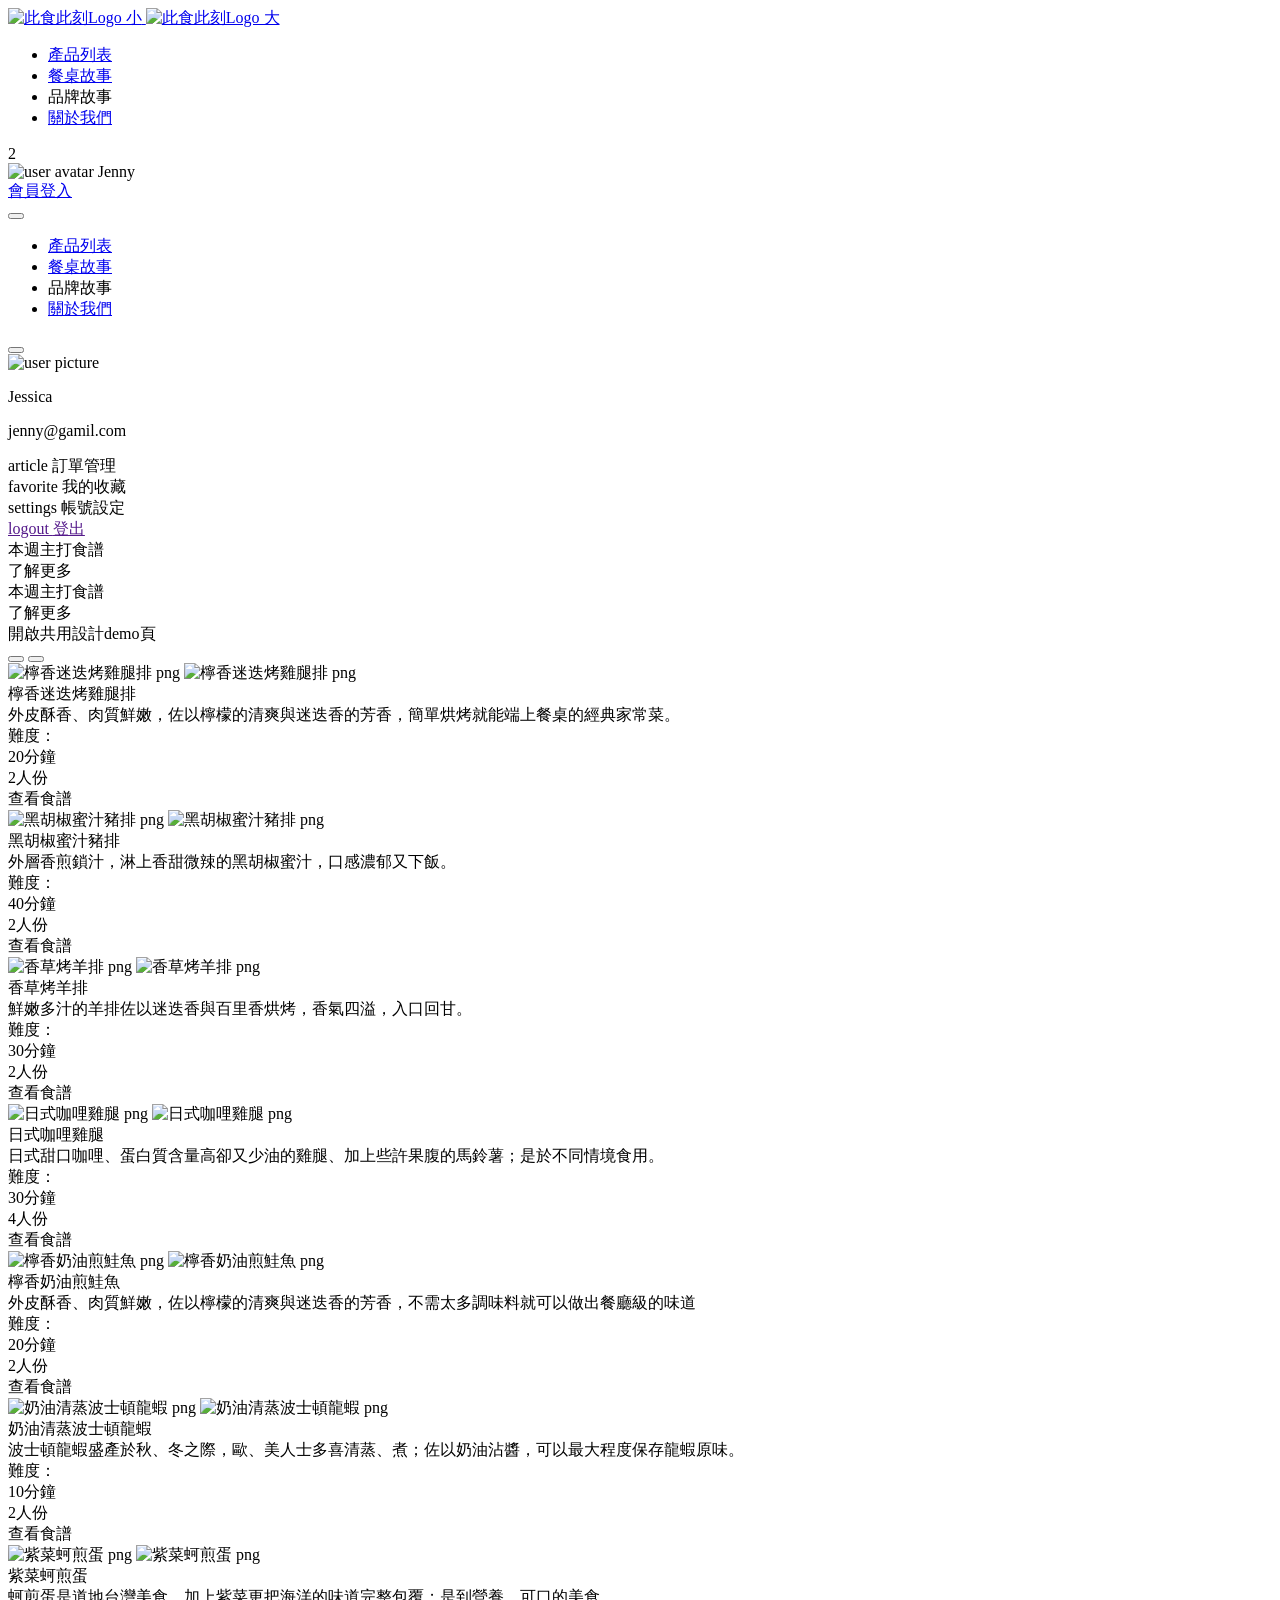
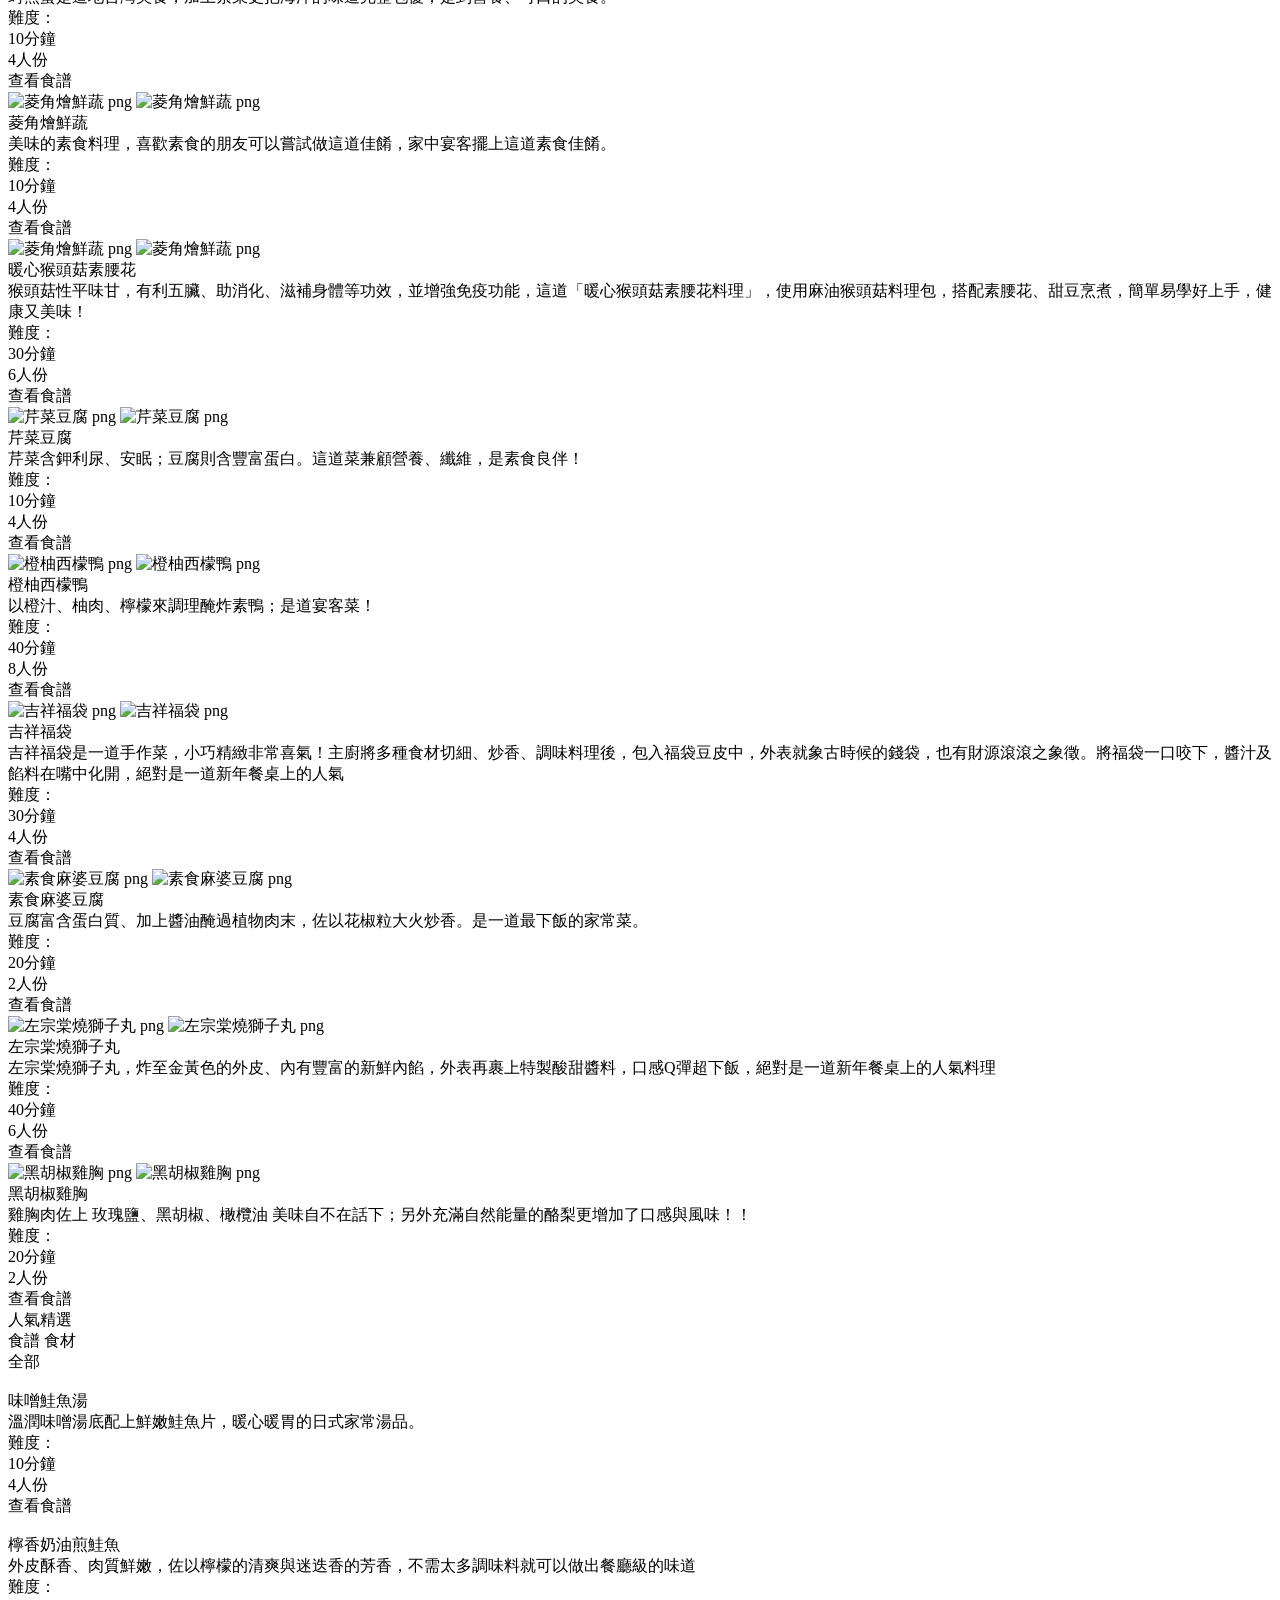
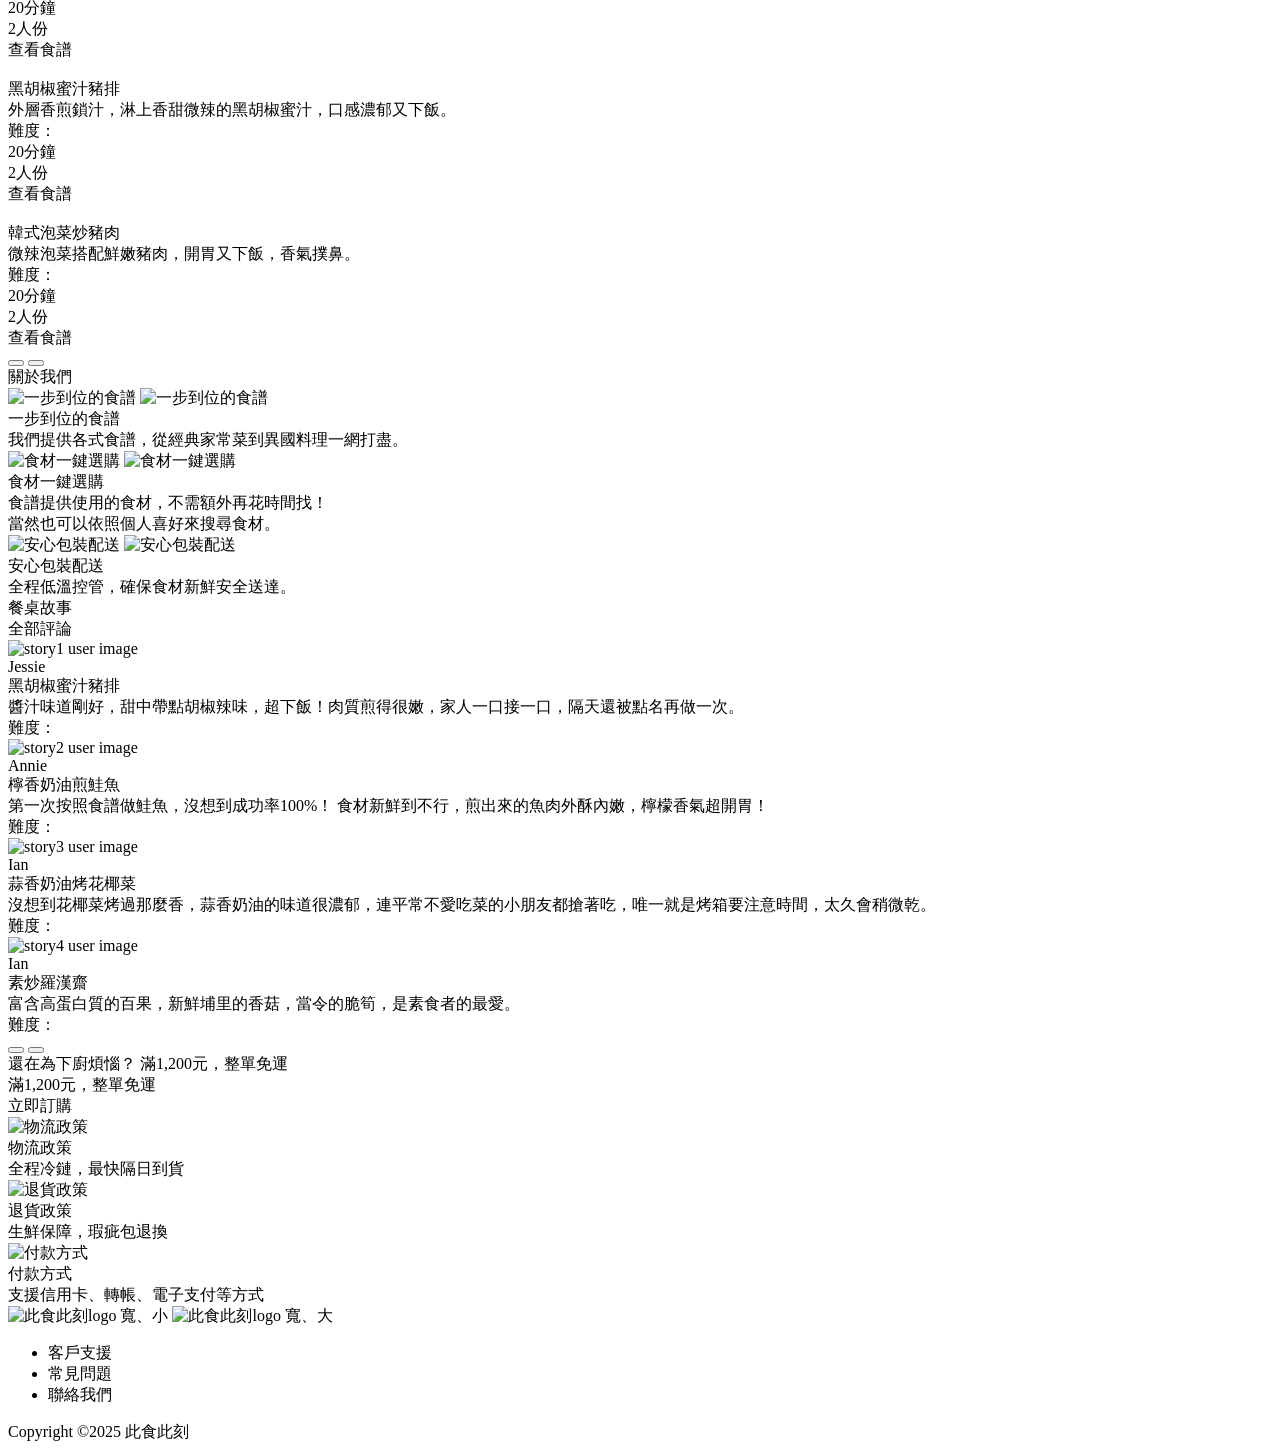
==== billing.html @ c8fb1707 "Updates" ====
<!DOCTYPE html>
<html lang="en">
  <head>
    <meta charset="UTF-8" />
    <meta name="viewport" content="width=device-width, initial-scale=1.0" />
    <link rel="icon" type="image/x-icon" href="/CookingMoment/favicon.ico" />
    <title>Document</title>
    <script type="module" crossorigin src="/CookingMoment/assets/main-Dp-TteNI.js"></script>
    <link rel="stylesheet" crossorigin href="/CookingMoment/assets/main-iNYYfaW6.css">
  </head>
  <body>
    <!-- header -->
    <div class="header fixed-top">
  <div class="container position-relative">
    <div class="d-flex w-100 align-items-center justify-content-between">
      <!-- 左方logo -->
      <div>
        <a class="py-6 d-block d-md-none" href="#">
          <img src="/CookingMoment/assets/logo_small-dqC3dKT1.png" alt="此食此刻Logo 小" />
        </a>
        <a class="navbar-brand py-md-0 d-none d-md-block" href="#">
          <img src="/CookingMoment/assets/logo_big-CjHlcHsX.png" alt="此食此刻Logo 大" />
        </a>
      </div>

      <!-- 中間自適應的div -->
      <div class="flex-grow-1 mx-2 d-none d-md-block">
        <div class="">
          <ul
            class="list-unstyled d-flex justify-content-evenly h5 text-primary"
          >
            <li>
              <a class="text-decoration-none" href="#product_list">產品列表</a>
            </li>
            <li>
              <a class="text-decoration-none" href="#table_story">餐桌故事</a>
            </li>
            <li>品牌故事</li>
            <li>
              <a class="text-decoration-none" href="#about_us">關於我們</a>
            </li>
          </ul>
        </div>
      </div>

      <!-- 右側 購物車、人像、menu漢堡按鈕 -->
      <div class="d-flex align-items-center">
        <!-- 購物車 -->
        <div class="position-relative pt-3">
          <span class="icon-cart mx-7 pt-5 z-2"></span>
          <span
            class="position-absolute bg-Accent text-white cart-tag rounded-pill py-1 px-2"
            id="header-order-qty"
          >
            2
          </span>
        </div>

        <!-- 人像 & user alias-->
        <div
          class="mx-7 flex-row"
          id="header-login-status"
          data-logined="true"
          data-bs-target="#userOffCanvas"
          aria-controls="offcanvasNavbar"
          aria-label="Toggle navigation"
        >
          <div id="header-avatar" class="d-block">
            <img
              src="/CookingMoment/assets/avatar-1-cp2HwrEX.png"
              class="avatar rounded-circle"
              alt="user avatar"
            />
            <span class="fs-7 text-primary">Jenny</span>
          </div>
          <a
            href="#"
            class="Body2 text-secondary text-decoration-none d-none"
            id="header-toLogin"
            >會員登入</a
          >
        </div>

        <!-- menu 小版之下拉 功能清單 -->
        <div class="mx-7 d-block d-md-none">
          <button
            class="border-0"
            type="button"
            id="header-menu-btn"
            data-bs-toggle="dropdown"
          >
            <span class="icon-menu"></span>
          </button>
          <ul class="dropdown-menu dropdown-menu-end" id="header-menu-list">
            <li class="dropdown-item h5 text-primary" href="">
              <a class="text-decoration-none" href="#product_list">產品列表</a>
            </li>
            <li class="dropdown-item h5 text-primary" href="">
              <a class="text-decoration-none" href="#table_story">餐桌故事</a>
            </li>
            <li class="dropdown-item h5 text-primary" href="">品牌故事</li>
            <li class="dropdown-item h5 text-primary" href="">
              <a class="text-decoration-none" href="#about_us">關於我們</a>
            </li>
          </ul>
        </div>
      </div>
    </div>
  </div>
</div>

<!-- user profile  offcanvas  -->
<div
  class="offcanvas offcanvas-end"
  tabindex="-1"
  id="header-userOffCanvas"
  aria-labelledby="offcanvasNavbarLabel"
>
  <div class="p-10 d-flex justify-content-end">
    <button
      type="button"
      id="header-close-usercanvas"
      class="btn-close p-5 fs-8"
      data-bs-dismiss="offcanvas"
      aria-label="Close"
    ></button>
  </div>
  <div class="offcanvas-body p-7">
    <div class="d-flex mb-5">
      <img
        src="/CookingMoment/assets/avatar-1-cp2HwrEX.png"
        alt="user picture"
        class="d-block my-2 me-2 avatar border-1"
      />
      <div class="mb-10">
        <p class="fs-7 text-primary fw-bolder m-0">Jessica</p>
        <p class="fs-7 text-secondary">jenny@gamil.com</p>
      </div>
    </div>
    <div class="h5 text-primary">
      <div class="py-4">
        <span class="material-symbols-outlined align-bottom"> article </span>
        <span class="">訂單管理</span>
      </div>
      <div class="py-4">
        <span class="material-symbols-outlined align-bottom"> favorite </span>
        <span class="">我的收藏</span>
      </div>
      <div class="py-4">
        <span class="material-icons-outlined align-bottom"> settings </span>
        <span class="">帳號設定</span>
      </div>
    </div>
  </div>
  <div class="offcanvas-footer p-7">
    <div class="h5 py-4 text-primary">
      <a href="" class="text-decoration-none" id="user-logout">
        <span class="material-symbols-outlined"> logout </span>
        <spanfs-8>登出</spanfs-8>
      </a>
    </div>
  </div>
</div>

    <div class="heading_top_offset">
      <!-- banner 1 -->
      <div class="index_banner d-flex" id="index_banner">
  <div class="container-with-padding justify-content-center w-100">
    <!-- 小版 banner -->
    <div class="d-block d-md-none justify-content-center">
      <div class="index_banner_text d-flex flex-column align-items-center">
        <div class="h2 px-8 py-4 mb-6 banner_title">本週主打食譜</div>
        <div class="btn-mid mb-10">了解更多</div>
        <div>
          <div class="d-flex flex-row">
            <span class="icon-arrow-left-big me-15" id="banner_left_s"></span
            ><span
              class="icon-arrow-right-big ms-15"
              id="banner_right_s"
            ></span>
          </div>
        </div>
      </div>
    </div>
    <!-- 大阪 banner -->
    <div class="d-none d-md-block">
      <div class="d-flex flex-row index_banner_text justify-content-center">
        <div
          class="col-1 icon-arrow-left-big px-12 py-6"
          id="banner_left_l"
        ></div>
        <div class="col-6">
          <div>
            <div class="h1 ms-16 mb-16 banner_title" id="bannerTitle">
              本週主打食譜
            </div>
            <div class="btn-primary ms-15">了解更多</div>
          </div>
        </div>
        <div
          class="col-1 icon-arrow-right-big py-6 px-24 ms-auto"
          id="banner_right_l"
        ></div>
      </div>
    </div>
  </div>
</div>

      <!--  設計稿 demo page -->

      <div
        class="btn btn-primary ms-10 my-10 h6 h-md-4 d-none"
        id="demoPage"
        onclick="window.open('component_demo.html','_blank')"
      >
        開啟共用設計demo頁
      </div>

      <!-- recip 2 -->
      <div class="container-with-padding my-18 my-md-30 mx-auto" id="product_list">
  <!-- 類別食譜 上方 類別清單 -->
  <div class="container overflow-hidden bg-white mb-13">
    <div
      class="container-with-padding d-flex flex-row bg-white justify-content-between"
      id="category-slider"
    ></div>
  </div>

  <div
    id="category-indicator-container"
    class="d-flex flex-row mb-12 m-auto justify-content-center mb-15 mb-md-20"
  ></div>

  <!-- 類別食譜 下方 卡片區  -->
  <div
    class="container-with-padding d-flex flex-row overflow-hidden mb-14 mb-md-22"
    id="category-cards"
  ></div>
  <!-- 人氣精選 card向左、向右按鈕-->
  <div class="w-100 d-flex justify-content-center">
    <div class="text-primary">
      <button
        class="icon-circle-arrow-left me-12"
        type="button"
        id="category-left"
      ></button>
      <button
        class="icon-circle-arrow-right"
        type="button"
        id="category-right"
      ></button>
    </div>
  </div>
</div>
<!-- ********************************************** -->
<!-- ********************************************** -->
<div class="d-none" id="recipe-repository">
  <!-- Meat 1st Card -->
  <div class="category-card meat">
    <img
      src="/CookingMoment/assets/meat-1-5_xLEoOH.png"
      class="img_normal"
      alt="檸香迷迭烤雞腿排 png"
    />
    <img
      src="/CookingMoment/assets/meat-1b-BV_3n6CD.png"
      class="img_hover"
      alt="檸香迷迭烤雞腿排 png"
    />
    <div class="card_body d-flex flex-column justify-content-between">
      <div
        class="inner-width description-height d-flex flex-column justify-content-between me-6"
      >
        <div class="d-flex flex-column justify-content-start">
          <div class="h4 mb-8 mb-md-8">檸香迷迭烤雞腿排</div>
          <div class="Body2 limit-length">
            外皮酥香、肉質鮮嫩，佐以檸檬的清爽與迷迭香的芳香，簡單烘烤就能端上餐桌的經典家常菜。
          </div>
        </div>
        <div class="Body2">
          難度：<span class="rating-stars" data-rating="3"></span>
        </div>
      </div>
      <!-- last portion change layout when hover  -->
      <div class="last-portion">
        <!-- portion-1 -->
        <div class="d-flex flex-row justify-content-evenly portion1">
          <div class="d-flex flex-row align-items-center">
            <div class="icon-clock me-6"></div>
            <div class="Body2 text-primary">20分鐘</div>
          </div>
          <div class="d-flex flex-row align-items-center">
            <div class="icon-people me-6"></div>
            <div class="Body2 text-primary">2人份</div>
          </div>
        </div>
        <!-- portion-2 -->
        <div class="btn btn-secondary portion2">查看食譜</div>
      </div>
    </div>
  </div>
  <!-- Meat 2nd Card -->
  <div class="category-card meat">
    <img
      src="/CookingMoment/assets/meat-2-B2jjtv_B.png"
      class="img_normal"
      alt="黑胡椒蜜汁豬排 png"
    />
    <img
      src="/CookingMoment/assets/meat-2b-Bt3vATk7.png"
      class="img_hover"
      alt="黑胡椒蜜汁豬排 png"
    />
    <div class="card_body d-flex flex-column justify-content-between">
      <div
        class="inner-width description-height d-flex flex-column justify-content-between me-6"
      >
        <div class="d-flex flex-column justify-content-start">
          <div class="h4 mb-8 mb-md-8">黑胡椒蜜汁豬排</div>
          <div class="Body2 limit-length">
            外層香煎鎖汁，淋上香甜微辣的黑胡椒蜜汁，口感濃郁又下飯。
          </div>
        </div>
        <div class="Body2">
          難度：<span class="rating-stars" data-rating="4"></span>
        </div>
      </div>
      <!-- last portion change layout when hover  -->
      <div class="last-portion">
        <!-- portion-1 -->
        <div class="d-flex flex-row justify-content-evenly portion1">
          <div class="d-flex flex-row align-items-center">
            <div class="icon-clock me-6"></div>
            <div class="Body2 text-primary">40分鐘</div>
          </div>
          <div class="d-flex flex-row align-items-center">
            <div class="icon-people me-6"></div>
            <div class="Body2 text-primary">2人份</div>
          </div>
        </div>
        <!-- portion-2 -->
        <div class="btn btn-secondary portion2">查看食譜</div>
      </div>
    </div>
  </div>

  <!-- Meat 3th Card -->
  <div class="category-card meat">
    <img
      src="/CookingMoment/assets/meat-3-0w4sG0wR.png"
      class="img_normal"
      alt="香草烤羊排 png"
    />
    <img
      src="/CookingMoment/assets/meat-3b-CqiwB92r.png"
      class="img_hover"
      alt="香草烤羊排 png"
    />
    <div class="card_body d-flex flex-column justify-content-between">
      <div
        class="inner-width description-height d-flex flex-column justify-content-between me-6"
      >
        <div class="d-flex flex-column justify-content-start">
          <div class="h4 mb-8 mb-md-8">香草烤羊排</div>
          <div class="Body2 limit-length">
            鮮嫩多汁的羊排佐以迷迭香與百里香烘烤，香氣四溢，入口回甘。
          </div>
        </div>
        <div class="Body2">
          難度：<span class="rating-stars" data-rating="5"></span>
        </div>
      </div>
      <!-- last portion change layout when hover  -->
      <div class="last-portion">
        <!-- portion-1 -->
        <div class="d-flex flex-row justify-content-evenly portion1">
          <div class="d-flex flex-row align-items-center">
            <div class="icon-clock me-6"></div>
            <div class="Body2 text-primary">30分鐘</div>
          </div>
          <div class="d-flex flex-row align-items-center">
            <div class="icon-people me-6"></div>
            <div class="Body2 text-primary">2人份</div>
          </div>
        </div>
        <!-- portion-2 -->
        <div class="btn btn-secondary portion2">查看食譜</div>
      </div>
    </div>
  </div>
  <!-- Meat 4th Card -->
  <div class="category-card meat">
    <img
      src="/CookingMoment/assets/meat-4-DYub_xeV.png"
      class="img_normal"
      alt="日式咖哩雞腿 png"
    />
    <img
      src="/CookingMoment/assets/meat-4b-CYwo7CLz.png"
      class="img_hover"
      alt="日式咖哩雞腿 png"
    />
    <div class="card_body d-flex flex-column justify-content-between">
      <div
        class="inner-width description-height d-flex flex-column justify-content-between me-6"
      >
        <div class="d-flex flex-column justify-content-start">
          <div class="h4 mb-8 mb-md-8">日式咖哩雞腿</div>
          <div class="Body2 limit-length">
            日式甜口咖哩、蛋白質含量高卻又少油的雞腿、加上些許果腹的馬鈴薯；是於不同情境食用。
          </div>
        </div>
        <div class="Body2">
          難度：<span class="rating-stars" data-rating="2"></span>
        </div>
      </div>
      <!-- last portion change layout when hover  -->
      <div class="last-portion">
        <!-- portion-1 -->
        <div class="d-flex flex-row justify-content-evenly portion1">
          <div class="d-flex flex-row align-items-center">
            <div class="icon-clock me-6"></div>
            <div class="Body2 text-primary">30分鐘</div>
          </div>
          <div class="d-flex flex-row align-items-center">
            <div class="icon-people me-6"></div>
            <div class="Body2 text-primary">4人份</div>
          </div>
        </div>
        <!-- portion-2 -->
        <div class="btn btn-secondary portion2">查看食譜</div>
      </div>
    </div>
  </div>

  <!-- Seafood 3th 1st Card -->
  <div class="category-card seafood">
    <img
      src="/CookingMoment/assets/seafood-1-C4OlEZWe.png"
      class="img_normal"
      alt="檸香奶油煎鮭魚 png"
    />
    <img
      src="/CookingMoment/assets/seafood-1b-BPYjs7Er.png"
      class="img_hover"
      alt="檸香奶油煎鮭魚 png"
    />
    <div class="card_body d-flex flex-column justify-content-between">
      <div
        class="inner-width description-height d-flex flex-column justify-content-between me-6"
      >
        <div class="d-flex flex-column justify-content-start">
          <div class="h4 mb-8 mb-md-8">檸香奶油煎鮭魚</div>
          <div class="Body2 limit-length">
            外皮酥香、肉質鮮嫩，佐以檸檬的清爽與迷迭香的芳香，不需太多調味料就可以做出餐廳級的味道
          </div>
        </div>
        <div class="Body2">
          難度：<span class="rating-stars" data-rating="3"></span>
        </div>
      </div>
      <!-- last portion change layout when hover  -->
      <div class="last-portion">
        <!-- portion-1 -->
        <div class="d-flex flex-row justify-content-evenly portion1">
          <div class="d-flex flex-row align-items-center">
            <div class="icon-clock me-6"></div>
            <div class="Body2 text-primary">20分鐘</div>
          </div>
          <div class="d-flex flex-row align-items-center">
            <div class="icon-people me-6"></div>
            <div class="Body2 text-primary">2人份</div>
          </div>
        </div>
        <!-- portion-2 -->
        <div class="btn btn-secondary portion2">查看食譜</div>
      </div>
    </div>
  </div>
  <!-- Seafood 3th 2nd Card -->
  <div class="category-card seafood">
    <img
      src="/CookingMoment/assets/seafood-2-BTsms5Ff.png"
      class="img_normal"
      alt="奶油清蒸波士頓龍蝦 png"
    />
    <img
      src="/CookingMoment/assets/seafood-2b-Bs0l373l.png"
      class="img_hover"
      alt="奶油清蒸波士頓龍蝦 png"
    />
    <div class="card_body d-flex flex-column justify-content-between">
      <div
        class="inner-width description-height d-flex flex-column justify-content-between me-6"
      >
        <div class="d-flex flex-column justify-content-start">
          <div class="h4 mb-8 mb-md-8">奶油清蒸波士頓龍蝦</div>
          <div class="Body2 limit-length">
            波士頓龍蝦盛產於秋、冬之際，歐、美人士多喜清蒸、煮；佐以奶油沾醬，可以最大程度保存龍蝦原味。
          </div>
        </div>
        <div class="Body2">
          難度：<span class="rating-stars" data-rating="1"></span>
        </div>
      </div>
      <!-- last portion change layout when hover  -->
      <div class="last-portion">
        <!-- portion-1 -->
        <div class="d-flex flex-row justify-content-evenly portion1">
          <div class="d-flex flex-row align-items-center">
            <div class="icon-clock me-6"></div>
            <div class="Body2 text-primary">10分鐘</div>
          </div>
          <div class="d-flex flex-row align-items-center">
            <div class="icon-people me-6"></div>
            <div class="Body2 text-primary">2人份</div>
          </div>
        </div>
        <!-- portion-2 -->
        <div class="btn btn-secondary portion2">查看食譜</div>
      </div>
    </div>
  </div>
  <!-- Seafood 3th  3th Card -->
  <div class="category-card seafood">
    <img
      src="/CookingMoment/assets/seafood-3-Cn5QZmYD.png"
      class="img_normal"
      alt="紫菜蚵煎蛋 png"
    />
    <img
      src="/CookingMoment/assets/seafood-3b-BjJ1Im8x.png"
      class="img_hover"
      alt="紫菜蚵煎蛋 png"
    />
    <div class="card_body d-flex flex-column justify-content-between">
      <div
        class="inner-width description-height d-flex flex-column justify-content-between me-6"
      >
        <div class="d-flex flex-column justify-content-start">
          <div class="h4 mb-8 mb-md-8">紫菜蚵煎蛋</div>
          <div class="Body2 limit-length">
            蚵煎蛋是道地台灣美食，加上紫菜更把海洋的味道完整包覆；是到營養、可口的美食。
          </div>
        </div>
        <div class="Body2">
          難度：<span class="rating-stars" data-rating="2"></span>
        </div>
      </div>
      <!-- last portion change layout when hover  -->
      <div class="last-portion">
        <!-- portion-1 -->
        <div class="d-flex flex-row justify-content-evenly portion1">
          <div class="d-flex flex-row align-items-center">
            <div class="icon-clock me-6"></div>
            <div class="Body2 text-primary">10分鐘</div>
          </div>
          <div class="d-flex flex-row align-items-center">
            <div class="icon-people me-6"></div>
            <div class="Body2 text-primary">4人份</div>
          </div>
        </div>
        <!-- portion-2 -->
        <div class="btn btn-secondary portion2">查看食譜</div>
      </div>
    </div>
  </div>

  <!-- Vegetable 1st Card -->
  <div class="category-card vegetable">
    <img
      src="/CookingMoment/assets/veg-1-BrGeSYzB.png"
      class="img_normal"
      alt="菱角燴鮮蔬 png"
    />
    <img
      src="/CookingMoment/assets/veg-1b-8vW1kshb.png"
      class="img_hover"
      alt="菱角燴鮮蔬 png"
    />
    <div class="card_body d-flex flex-column justify-content-between">
      <div
        class="inner-width description-height d-flex flex-column justify-content-between me-6"
      >
        <div class="d-flex flex-column justify-content-start">
          <div class="h4 mb-8 mb-md-8">菱角燴鮮蔬</div>
          <div class="Body2 limit-length">
            美味的素食料理，喜歡素食的朋友可以嘗試做這道佳餚，家中宴客擺上這道素食佳餚。
          </div>
        </div>
        <div class="Body2">
          難度：<span class="rating-stars" data-rating="3"></span>
        </div>
      </div>
      <!-- last portion change layout when hover  -->
      <div class="last-portion">
        <!-- portion-1 -->
        <div class="d-flex flex-row justify-content-evenly portion1">
          <div class="d-flex flex-row align-items-center">
            <div class="icon-clock me-6"></div>
            <div class="Body2 text-primary">10分鐘</div>
          </div>
          <div class="d-flex flex-row align-items-center">
            <div class="icon-people me-6"></div>
            <div class="Body2 text-primary">4人份</div>
          </div>
        </div>
        <!-- portion-2 -->
        <div class="btn btn-secondary portion2">查看食譜</div>
      </div>
    </div>
  </div>
  <!-- Vegetable  2nd Card -->
  <div class="category-card vegetable">
    <img
      src="/CookingMoment/assets/veg-2-gsbzDoPu.png"
      class="img_normal"
      alt="菱角燴鮮蔬 png"
    />
    <img
      src="/CookingMoment/assets/veg-2b-GXP1DLiG.png"
      class="img_hover"
      alt="菱角燴鮮蔬 png"
    />
    <div class="card_body d-flex flex-column justify-content-between">
      <div
        class="inner-width description-height d-flex flex-column justify-content-between me-6"
      >
        <div class="d-flex flex-column justify-content-start">
          <div class="h4 mb-8 mb-md-8">暖心猴頭菇素腰花</div>
          <div class="Body2 limit-length">
            猴頭菇性平味甘，有利五臟、助消化、滋補身體等功效，並增強免疫功能，這道「暖心猴頭菇素腰花料理」，使用麻油猴頭菇料理包，搭配素腰花、甜豆烹煮，簡單易學好上手，健康又美味！
          </div>
        </div>
        <div class="Body2">
          難度：<span class="rating-stars" data-rating="4"></span>
        </div>
      </div>
      <!-- last portion change layout when hover  -->
      <div class="last-portion">
        <!-- portion-1 -->
        <div class="d-flex flex-row justify-content-evenly portion1">
          <div class="d-flex flex-row align-items-center">
            <div class="icon-clock me-6"></div>
            <div class="Body2 text-primary">30分鐘</div>
          </div>
          <div class="d-flex flex-row align-items-center">
            <div class="icon-people me-6"></div>
            <div class="Body2 text-primary">6人份</div>
          </div>
        </div>
        <!-- portion-2 -->
        <div class="btn btn-secondary portion2">查看食譜</div>
      </div>
    </div>
  </div>
  <!-- Vegetable  3th Card -->
  <div class="category-card vegetable">
    <img
      src="/CookingMoment/assets/veg-3-5METQqlm.png"
      class="img_normal"
      alt="芹菜豆腐 png"
    />
    <img
      src="/CookingMoment/assets/veg-3b-gxKcwcEi.png"
      class="img_hover"
      alt="芹菜豆腐 png"
    />
    <div class="card_body d-flex flex-column justify-content-between">
      <div
        class="inner-width description-height d-flex flex-column justify-content-between me-6"
      >
        <div class="d-flex flex-column justify-content-start">
          <div class="h4 mb-8 mb-md-8">芹菜豆腐</div>
          <div class="Body2 limit-length">
            芹菜含鉀利尿、安眠；豆腐則含豐富蛋白。這道菜兼顧營養、纖維，是素食良伴！
          </div>
        </div>
        <div class="Body2">
          難度：<span class="rating-stars" data-rating="1"></span>
        </div>
      </div>
      <!-- last portion change layout when hover  -->
      <div class="last-portion">
        <!-- portion-1 -->
        <div class="d-flex flex-row justify-content-evenly portion1">
          <div class="d-flex flex-row align-items-center">
            <div class="icon-clock me-6"></div>
            <div class="Body2 text-primary">10分鐘</div>
          </div>
          <div class="d-flex flex-row align-items-center">
            <div class="icon-people me-6"></div>
            <div class="Body2 text-primary">4人份</div>
          </div>
        </div>
        <!-- portion-2 -->
        <div class="btn btn-secondary portion2">查看食譜</div>
      </div>
    </div>
  </div>

  <!--  Vegetable 4th Card -->
  <div class="category-card vegetable">
    <img
      src="/CookingMoment/assets/veg-4-DQto-gqa.png"
      class="img_normal"
      alt="橙柚西檬鴨 png"
    />
    <img
      src="/CookingMoment/assets/veg-4b-qoyUr0xC.png"
      class="img_hover"
      alt="橙柚西檬鴨 png"
    />
    <div class="card_body d-flex flex-column justify-content-between">
      <div
        class="inner-width description-height d-flex flex-column justify-content-between me-6"
      >
        <div class="d-flex flex-column justify-content-start">
          <div class="h4 mb-8 mb-md-8">橙柚西檬鴨</div>
          <div class="Body2 limit-length">
            以橙汁、柚肉、檸檬來調理醃炸素鴨；是道宴客菜！
          </div>
        </div>
        <div class="Body2">
          難度：<span class="rating-stars" data-rating="5"></span>
        </div>
      </div>
      <!-- last portion change layout when hover  -->
      <div class="last-portion">
        <!-- portion-1 -->
        <div class="d-flex flex-row justify-content-evenly portion1">
          <div class="d-flex flex-row align-items-center">
            <div class="icon-clock me-6"></div>
            <div class="Body2 text-primary">40分鐘</div>
          </div>
          <div class="d-flex flex-row align-items-center">
            <div class="icon-people me-6"></div>
            <div class="Body2 text-primary">8人份</div>
          </div>
        </div>
        <!-- portion-2 -->
        <div class="btn btn-secondary portion2">查看食譜</div>
      </div>
    </div>
  </div>
  <!-- Vegetable  5th Card -->
  <div class="category-card vegetable">
    <img
      src="/CookingMoment/assets/veg-5-BXBFOQIj.png"
      class="img_normal"
      alt="吉祥福袋 png"
    />
    <img
      src="/CookingMoment/assets/veg-5b-CW8T_dlR.png"
      class="img_hover"
      alt="吉祥福袋 png"
    />
    <div class="card_body d-flex flex-column justify-content-between">
      <div
        class="inner-width description-height d-flex flex-column justify-content-between me-6"
      >
        <div class="d-flex flex-column justify-content-start">
          <div class="h4 mb-8 mb-md-8">吉祥福袋</div>
          <div class="Body2 limit-length">
            吉祥福袋是一道手作菜，小巧精緻非常喜氣！主廚將多種食材切細、炒香、調味料理後，包入福袋豆皮中，外表就象古時候的錢袋，也有財源滾滾之象徵。將福袋一口咬下，醬汁及餡料在嘴中化開，絕對是一道新年餐桌上的人氣
          </div>
        </div>
        <div class="Body2">
          難度：<span class="rating-stars" data-rating="4"></span>
        </div>
      </div>
      <!-- last portion change layout when hover  -->
      <div class="last-portion">
        <!-- portion-1 -->
        <div class="d-flex flex-row justify-content-evenly portion1">
          <div class="d-flex flex-row align-items-center">
            <div class="icon-clock me-6"></div>
            <div class="Body2 text-primary">30分鐘</div>
          </div>
          <div class="d-flex flex-row align-items-center">
            <div class="icon-people me-6"></div>
            <div class="Body2 text-primary">4人份</div>
          </div>
        </div>
        <!-- portion-2 -->
        <div class="btn btn-secondary portion2">查看食譜</div>
      </div>
    </div>
  </div>

  <!-- vegetarian  1th Card -->
  <div class="category-card vegetarian">
    <img
      src="/CookingMoment/assets/vegetarian-1-CFyrBxYI.png"
      class="img_normal"
      alt="素食麻婆豆腐 png"
    />
    <img
      src="/CookingMoment/assets/vegetarian-1b-Bzu2hiMN.png"
      class="img_hover"
      alt="素食麻婆豆腐 png"
    />
    <div class="card_body d-flex flex-column justify-content-between">
      <div
        class="inner-width description-height d-flex flex-column justify-content-between me-6"
      >
        <div class="d-flex flex-column justify-content-start">
          <div class="h4 mb-8 mb-md-8">素食麻婆豆腐</div>
          <div class="Body2 limit-length">
            豆腐富含蛋白質、加上醬油醃過植物肉末，佐以花椒粒大火炒香。是一道最下飯的家常菜。
          </div>
        </div>
        <div class="Body2">
          難度：<span class="rating-stars" data-rating="1"></span>
        </div>
      </div>
      <!-- last portion change layout when hover  -->
      <div class="last-portion">
        <!-- portion-1 -->
        <div class="d-flex flex-row justify-content-evenly portion1">
          <div class="d-flex flex-row align-items-center">
            <div class="icon-clock me-6"></div>
            <div class="Body2 text-primary">20分鐘</div>
          </div>
          <div class="d-flex flex-row align-items-center">
            <div class="icon-people me-6"></div>
            <div class="Body2 text-primary">2人份</div>
          </div>
        </div>
        <!-- portion-2 -->
        <div class="btn btn-secondary portion2">查看食譜</div>
      </div>
    </div>
  </div>
  <!-- vegetarian  2nd Card -->
  <div class="category-card vegetarian">
    <img
      src="/CookingMoment/assets/vegetarian-2-C0mz_xhf.png"
      class="img_normal"
      alt="左宗棠燒獅子丸 png"
    />
    <img
      src="/CookingMoment/assets/vegetarian-2b-DrGDJ38G.png"
      class="img_hover"
      alt="左宗棠燒獅子丸 png"
    />
    <div class="card_body d-flex flex-column justify-content-between">
      <div
        class="inner-width description-height d-flex flex-column justify-content-between me-6"
      >
        <div class="d-flex flex-column justify-content-start">
          <div class="h4 mb-8 mb-md-8">左宗棠燒獅子丸</div>
          <div class="Body2 limit-length">
            左宗棠燒獅子丸，炸至金黃色的外皮、內有豐富的新鮮內餡，外表再裹上特製酸甜醬料，口感Q彈超下飯，絕對是一道新年餐桌上的人氣料理
          </div>
        </div>
        <div class="Body2">
          難度：<span class="rating-stars" data-rating="5"></span>
        </div>
      </div>
      <!-- last portion change layout when hover  -->
      <div class="last-portion">
        <!-- portion-1 -->
        <div class="d-flex flex-row justify-content-evenly portion1">
          <div class="d-flex flex-row align-items-center">
            <div class="icon-clock me-6"></div>
            <div class="Body2 text-primary">40分鐘</div>
          </div>
          <div class="d-flex flex-row align-items-center">
            <div class="icon-people me-6"></div>
            <div class="Body2 text-primary">6人份</div>
          </div>
        </div>
        <!-- portion-2 -->
        <div class="btn btn-secondary portion2">查看食譜</div>
      </div>
    </div>
  </div>

  <!-- ketogenic  1th Card -->
  <div class="category-card ketogenic">
    <img
      src="/CookingMoment/assets/ketogenic-1-DBY0qVmr.png"
      class="img_normal"
      alt="黑胡椒雞胸 png"
    />
    <img
      src="/CookingMoment/assets/ketogenic-1b-DUxdGloO.png"
      class="img_hover"
      alt="黑胡椒雞胸 png"
    />
    <div class="card_body d-flex flex-column justify-content-between">
      <div
        class="inner-width description-height d-flex flex-column justify-content-between me-6"
      >
        <div class="d-flex flex-column justify-content-start">
          <div class="h4 mb-8 mb-md-8">黑胡椒雞胸</div>
          <div class="Body2 limit-length">
            雞胸肉佐上 玫瑰鹽、黑胡椒、橄欖油
            美味自不在話下；另外充滿自然能量的酪梨更增加了口感與風味！！
          </div>
        </div>
        <div class="Body2">
          難度：<span class="rating-stars" data-rating="1"></span>
        </div>
      </div>
      <!-- last portion change layout when hover  -->
      <div class="last-portion">
        <!-- portion-1 -->
        <div class="d-flex flex-row justify-content-evenly portion1">
          <div class="d-flex flex-row align-items-center">
            <div class="icon-clock me-6"></div>
            <div class="Body2 text-primary">20分鐘</div>
          </div>
          <div class="d-flex flex-row align-items-center">
            <div class="icon-people me-6"></div>
            <div class="Body2 text-primary">2人份</div>
          </div>
        </div>
        <!-- portion-2 -->
        <div class="btn btn-secondary portion2">查看食譜</div>
      </div>
    </div>
  </div>
</div>
      <!-- popular selections 3 -->
      <div class="container-with-padding my-18 my-md-30 mx-auto">
  <!-- 人氣精選 上方文字 -->
  <div class="h3 h-md-2 text-primary mb-6 ms-6">人氣精選</div>
  <div class="d-flex flex-row justify-content-between mb-24 mb-md-16 ms-6">
    <div>
      <span class="btn btn-tab-primary me-12">食譜</span>
      <span class="btn btn-tab-primary-outline">食材</span>
    </div>
    <div class="Body2 text-black">
      全部 <span class="icon-arrow-right-tiny"></span>
    </div>
  </div>
  <!-- 人氣精選 卡片區  -->
  <div
    class="container-with-padding d-flex flex-row overflow-hidden mb-14 mb-md-22"
    id="selection-cards"
  >
    <!-- 1st Card -->
    <div class="selection-card">
      <img src="/CookingMoment/assets/recipe4-CucbZPbE.jpg" alt="" />
      <div class="card_body d-flex flex-column justify-content-between">
        <div
          class="inner-size description-height d-flex flex-column justify-content-between"
        >
          <div class="d-flex flex-column justify-content-start">
            <div class="h4 mb-4 mb-md-2">味噌鮭魚湯</div>
            <div class="Body2 limit-length">
              溫潤味噌湯底配上鮮嫩鮭魚片，暖心暖胃的日式家常湯品。
            </div>
          </div>
          <div class="Body2">
            難度：<span class="rating-stars" data-rating="1"></span>
          </div>
        </div>
        <div class="inner-width d-flex flex-row justify-content-evenly">
          <div class="d-flex flex-column align-items-center">
            <div class="icon-clock mb-2"></div>
            <div class="Body2 text-primary">10分鐘</div>
          </div>
          <div class="d-flex flex-column align-items-center">
            <div class="icon-people mb-2"></div>
            <div class="Body2 text-primary">4人份</div>
          </div>
        </div>
        <div class="btn btn-secondary inner-width">查看食譜</div>
      </div>
    </div>
    <!-- 2nd Card -->
    <div class="selection-card">
      <img src="/CookingMoment/assets/recipe5-8CXW0oAb.jpg" alt="" />
      <div class="card_body d-flex flex-column justify-content-between">
        <div
          class="inner-size description-height d-flex flex-column justify-content-between"
        >
          <div class="d-flex flex-column justify-content-start">
            <div class="h4 mb-4 mb-md-2">檸香奶油煎鮭魚</div>
            <div class="Body2 limit-length">
              外皮酥香、肉質鮮嫩，佐以檸檬的清爽與迷迭香的芳香，不需太多調味料就可以做出餐廳級的味道
            </div>
          </div>
          <div class="Body2">
            難度：<span class="rating-stars" data-rating="3"></span>
          </div>
        </div>
        <div class="inner-width d-flex flex-row justify-content-evenly">
          <div class="d-flex flex-column align-items-center">
            <div class="icon-clock mb-2"></div>
            <div class="Body2 text-primary">20分鐘</div>
          </div>
          <div class="d-flex flex-column align-items-center">
            <div class="icon-people mb-2"></div>
            <div class="Body2 text-primary">2人份</div>
          </div>
        </div>
        <div class="btn btn-secondary inner-width">查看食譜</div>
      </div>
    </div>
    <!-- 3st Card -->
    <div class="selection-card">
      <img src="/CookingMoment/assets/recipe2-hFwazZKW.jpg" alt="" />
      <div class="card_body d-flex flex-column justify-content-between">
        <div
          class="inner-size description-height d-flex flex-column justify-content-between"
        >
          <div class="d-flex flex-column justify-content-start">
            <div class="h4 mb-4 mb-md-2">黑胡椒蜜汁豬排</div>
            <div class="Body2 limit-length">
              外層香煎鎖汁，淋上香甜微辣的黑胡椒蜜汁，口感濃郁又下飯。
            </div>
          </div>
          <div class="Body2">
            難度：<span class="rating-stars" data-rating="4"></span>
          </div>
        </div>
        <div class="inner-width d-flex flex-row justify-content-evenly">
          <div class="d-flex flex-column align-items-center">
            <div class="icon-clock mb-2"></div>
            <div class="Body2 text-primary">20分鐘</div>
          </div>
          <div class="d-flex flex-column align-items-center">
            <div class="icon-people mb-2"></div>
            <div class="Body2 text-primary">2人份</div>
          </div>
        </div>
        <div class="btn btn-secondary inner-width">查看食譜</div>
      </div>
    </div>
    <!-- 4st Card -->
    <div class="selection-card">
      <img src="/CookingMoment/assets/recipe7-B44ZlB5K.jpg" alt="" />
      <div class="card_body d-flex flex-column justify-content-between">
        <div
          class="inner-size description-height d-flex flex-column justify-content-between"
        >
          <div class="d-flex flex-column justify-content-start">
            <div class="h4 mb-4 mb-md-2">韓式泡菜炒豬肉</div>
            <div class="Body2 limit-length">
              微辣泡菜搭配鮮嫩豬肉，開胃又下飯，香氣撲鼻。
            </div>
          </div>
          <div class="Body2">
            難度：<span class="rating-stars" data-rating="4"></span>
          </div>
        </div>
        <div class="inner-width d-flex flex-row justify-content-evenly">
          <div class="d-flex flex-column align-items-center">
            <div class="icon-clock mb-2"></div>
            <div class="Body2 text-primary">20分鐘</div>
          </div>
          <div class="d-flex flex-column align-items-center">
            <div class="icon-people mb-2"></div>
            <div class="Body2 text-primary">2人份</div>
          </div>
        </div>
        <div class="btn btn-secondary inner-width">查看食譜</div>
      </div>
    </div>
  </div>
  <!-- 人氣精選 card向左、向右按鈕-->
  <div class="w-100 d-flex justify-content-center">
    <div class="text-primary">
      <button
        class="icon-circle-arrow-left me-12"
        type="button"
        id="selection-left"
      ></button>
      <button
        class="icon-circle-arrow-right"
        type="button"
        id="selection-right"
      ></button>
    </div>
  </div>
</div>
      <!-- about us 4 -->
      <div class="about_banner" id="about_us">
  <div class="container-with-padding py-18 py-md-30 px-6">
    <div class="row">
      <div class="col-12 col-md-7 ms-auto">
        <div class="d-flex flex-column justify-content-evenly text-primary">
          <div class="h3 h-md-2">關於我們</div>
          <div
            class="d-flex flex-column flex-md-row justify-content-md-around p-md-16"
          >
            <img
              src="/CookingMoment/assets/about-1-small-BoysyrsY.svg"
              alt="一步到位的食譜"
              class="d-block d-md-none w-50 mb-8"
            />
            <img
              src="/CookingMoment/assets/about-1-DdfzRHnR.svg"
              alt="一步到位的食譜"
              class="d-none d-md-block me-12"
            />
            <div>
              <div class="h5 h-md-2">一步到位的食譜</div>
              <div class="Body2 Body-md">
                我們提供各式食譜，從經典家常菜到異國料理一網打盡。
              </div>
            </div>
            <div></div>
          </div>
          <div
            class="d-flex flex-column flex-md-row justify-content-md-around p-md-16"
          >
            <img
              src="/CookingMoment/assets/about-2-small-BScvRcdl.svg"
              alt="食材一鍵選購"
              class="d-block d-md-none w-50"
            />
            <img
              src="/CookingMoment/assets/about-2-CnTu1yQF.svg"
              alt="食材一鍵選購"
              class="d-none d-md-block me-12"
            />
            <div>
              <div class="h5 h-md-2">食材一鍵選購</div>
              <div class="Body2 Body-md">
                食譜提供使用的食材，不需額外再花時間找！<br />
                當然也可以依照個人喜好來搜尋食材。
              </div>
            </div>
            <div></div>
          </div>
          <div
            class="d-flex flex-column flex-md-row justify-content-md-around p-md-16"
          >
            <img
              src="/CookingMoment/assets/about-3-small-zfciGp1Y.svg"
              alt="安心包裝配送"
              class="d-block d-md-none w-50"
            />
            <img
              src="/CookingMoment/assets/about-3-Bbz21qPM.svg"
              alt="安心包裝配送"
              class="d-none d-md-block me-12"
            />
            <div>
              <div class="h5 h-md-2">安心包裝配送</div>
              <div class="Body2 Body-md">
                全程低溫控管，確保食材新鮮安全送達。
              </div>
            </div>
            <div></div>
          </div>
        </div>
      </div>
    </div>
  </div>
</div>
      <!-- Table Story 5 -->
      <div class="container-with-padding my-18 my-md-30 mx-auto" id="table_story">
  <!-- 餐桌故事 上方文字 -->
  <div class="d-flex justify-content-between mb-24 mb-md-16 ms-6">
    <div class="h2 h-md-3 text-primary">餐桌故事</div>
    <div class="Body2 text-black">
      全部評論 <span class="icon-arrow-right-tiny"></span>
    </div>
  </div>
  <!-- 餐桌故事 卡片區  -->
  <div
    class="container-with-padding d-flex flex-row overflow-hidden mb-14 mb-md-22"
    id="tableStory-cards"
  >
    <!-- 1st Card -->
    <div class="tableStory-card">
      <!-- <div class="d-flex flex-column"> -->
      <div class="top_area">
        <img
          class="user_img d-block"
          src="/CookingMoment/assets/story-1-D_XTa_BU.jpg"
          alt="story1 user image"
        />

        <div class="user_name">Jessie</div>
      </div>
      <div class="title">黑胡椒蜜汁豬排</div>
      <div class="description text-limit">
        醬汁味道剛好，甜中帶點胡椒辣味，超下飯！肉質煎得很嫩，家人一口接一口，隔天還被點名再做一次。
      </div>
      <div>
        <span class="Body2 text-text-grey">難度：</span>
        <span class="rating-stars" data-rating="5"></span>
      </div>
    </div>

    <!-- 2st Card -->
    <div class="tableStory-card">
      <!-- <div class="d-flex flex-column"> -->
      <div class="top_area">
        <img
          class="user_img d-block"
          src="/CookingMoment/assets/story-2-D57iW9E0.jpg"
          alt="story2 user image"
        />

        <div class="user_name">Annie</div>
      </div>
      <div class="title">檸香奶油煎鮭魚</div>
      <div class="description text-limit">
        第一次按照食譜做鮭魚，沒想到成功率100%！
        食材新鮮到不行，煎出來的魚肉外酥內嫩，檸檬香氣超開胃！
      </div>
      <div>
        <span class="Body2 text-text-grey">難度：</span>
        <span class="rating-stars" data-rating="5"></span>
      </div>
    </div>

    <!-- 3st Card -->
    <div class="tableStory-card">
      <!-- <div class="d-flex flex-column"> -->
      <div class="top_area">
        <img
          class="user_img d-block"
          src="/CookingMoment/assets/story-3-B8-PJPJt.jpg"
          alt="story3 user image"
        />

        <div class="user_name">Ian</div>
      </div>
      <div class="title">蒜香奶油烤花椰菜</div>
      <div class="description text-limit">
        沒想到花椰菜烤過那麼香，蒜香奶油的味道很濃郁，連平常不愛吃菜的小朋友都搶著吃，唯一就是烤箱要注意時間，太久會稍微乾。
      </div>
      <div>
        <span class="Body2 text-text-grey">難度：</span>
        <span class="rating-stars" data-rating="4"></span>
      </div>
    </div>

    <!-- 4st Card -->
    <div class="tableStory-card">
      <!-- <div class="d-flex flex-column"> -->
      <div class="top_area">
        <img
          class="user_img d-block"
          src="/CookingMoment/assets/story-4-DDea0oq7.jpg"
          alt="story4 user image"
        />

        <div class="user_name">Ian</div>
      </div>
      <div class="title">素炒羅漢齋</div>
      <div class="description text-limit">
        富含高蛋白質的百果，新鮮埔里的香菇，當令的脆筍，是素食者的最愛。
      </div>
      <div>
        <span class="Body2 text-text-grey">難度：</span>
        <span class="rating-stars" data-rating="3"></span>
      </div>
    </div>
  </div>
</div>
<!-- 餐桌故事 card向左、向右按鈕-->
<div class="w-100 d-flex justify-content-center">
  <div class="text-primary">
    <button
      class="icon-circle-arrow-left me-12"
      type="button"
      id="tableStory_left"
    ></button>
    <button
      class="icon-circle-arrow-right"
      type="button"
      id="tableStory_right"
    ></button>
  </div>
</div>
      <!-- policy -->
      <div class="container py-18 px-6 py-md-30 py-md-0">
  <!-- 立即訂購 -->
  <div class="policy_banner mb-12 mb-md-16">
    <div
      class="d-flex flex-column flex-md-row h-100 align-items-center justify-content-evenly justify-content-md-evenly align-items-md-center"
    >
      <div class="sub_title text-white text-center text-md-start">
        <span
          class="d-block h3 h-md-2 align-items-center justify-content-md-start"
          >還在為下廚煩惱？</span
        ><span class="d-none d-md-block Body-md"> 滿1,200元，整單免運 </span>
      </div>
      <div
        class="d-block d-md-none sub_title text-white text-center text-md-start"
      >
        <span class="Body2"> 滿1,200元，整單免運 </span>
      </div>
      <div>
        <div class="btn btn-small align-bottom Body2">
          <span class="icon-place-order-white me-6"></span>立即訂購
        </div>
      </div>
    </div>
  </div>
  <!-- 物流、退貨 政策 & 付款方式 -->
  <div
    class="d-flex flex-column flex-md-row align-items-center justify-content-evenly justify-content-md-evenly align-items-md-center"
  >
    <div class="d-flex flex-row justify-content-around mb-12">
      <img src="/CookingMoment/assets/policy1-delivery-p8oVcHKL.svg" alt="物流政策" />
      <div class="policy_item">
        <div class="h4 h-md-3">物流政策</div>
        <div class="bod2">全程冷鏈，最快隔日到貨</div>
      </div>
    </div>
    <div class="d-flex flex-row justify-content-around mb-12">
      <img src="/CookingMoment/assets/policy2-return-d4h-9N27.svg" alt="退貨政策" />
      <div class="policy_item">
        <div class="h4 h-md-3">退貨政策</div>
        <div class="bod2">生鮮保障，瑕疵包退換</div>
      </div>
    </div>
    <div class="d-flex flex-row justify-content-around mb-12">
      <img src="/CookingMoment/assets/policy3-payment-CNtImsSm.svg" alt="付款方式" />
      <div class="policy_item">
        <div class="h4 h-md-3">付款方式</div>
        <div class="bod2">支援信用卡、轉帳、電子支付等方式</div>
      </div>
    </div>
  </div>
</div>
      <!-- footer -->
      <div class="w-100 pt-18 pt-md-16 pb-8 bg-footer">
  <div class="container pt-0 pt-md-8 d-flex flex-column align-content-center">
    <!-- foot image 區 -->
    <div class="d-flex justify-content-center mb-7 mb-md-20">
      <img
        src="/CookingMoment/assets/logo_wide_small-DXH2n8rT.png"
        alt="此食此刻logo 寬、小"
        class="d-block d-md-none"
      />
      <img
        src="/CookingMoment/assets/logo_wide_small-DXH2n8rT.png"
        alt="此食此刻logo 寬、大"
        class="d-none d-md-block"
      />
    </div>
    <!-- foot menu 區 -->
    <div class="d-block py-4 footer-area">
      <ul
        class="footer-menu list-unstyled d-flex justify-content-evenly h5 text-primary"
      >
        <li class="mb-10 mb-md-0">客戶支援</li>
        <li class="mb-10 mb-md-0">常見問題</li>
        <li>聯絡我們</li>
      </ul>
    </div>
    <!-- footer trad mark -->
    <span class="Body2 text-text-grey m-auto">Copyright ©2025 此食此刻</span>
  </div>
</div>
    </div>

  </body>
</html>
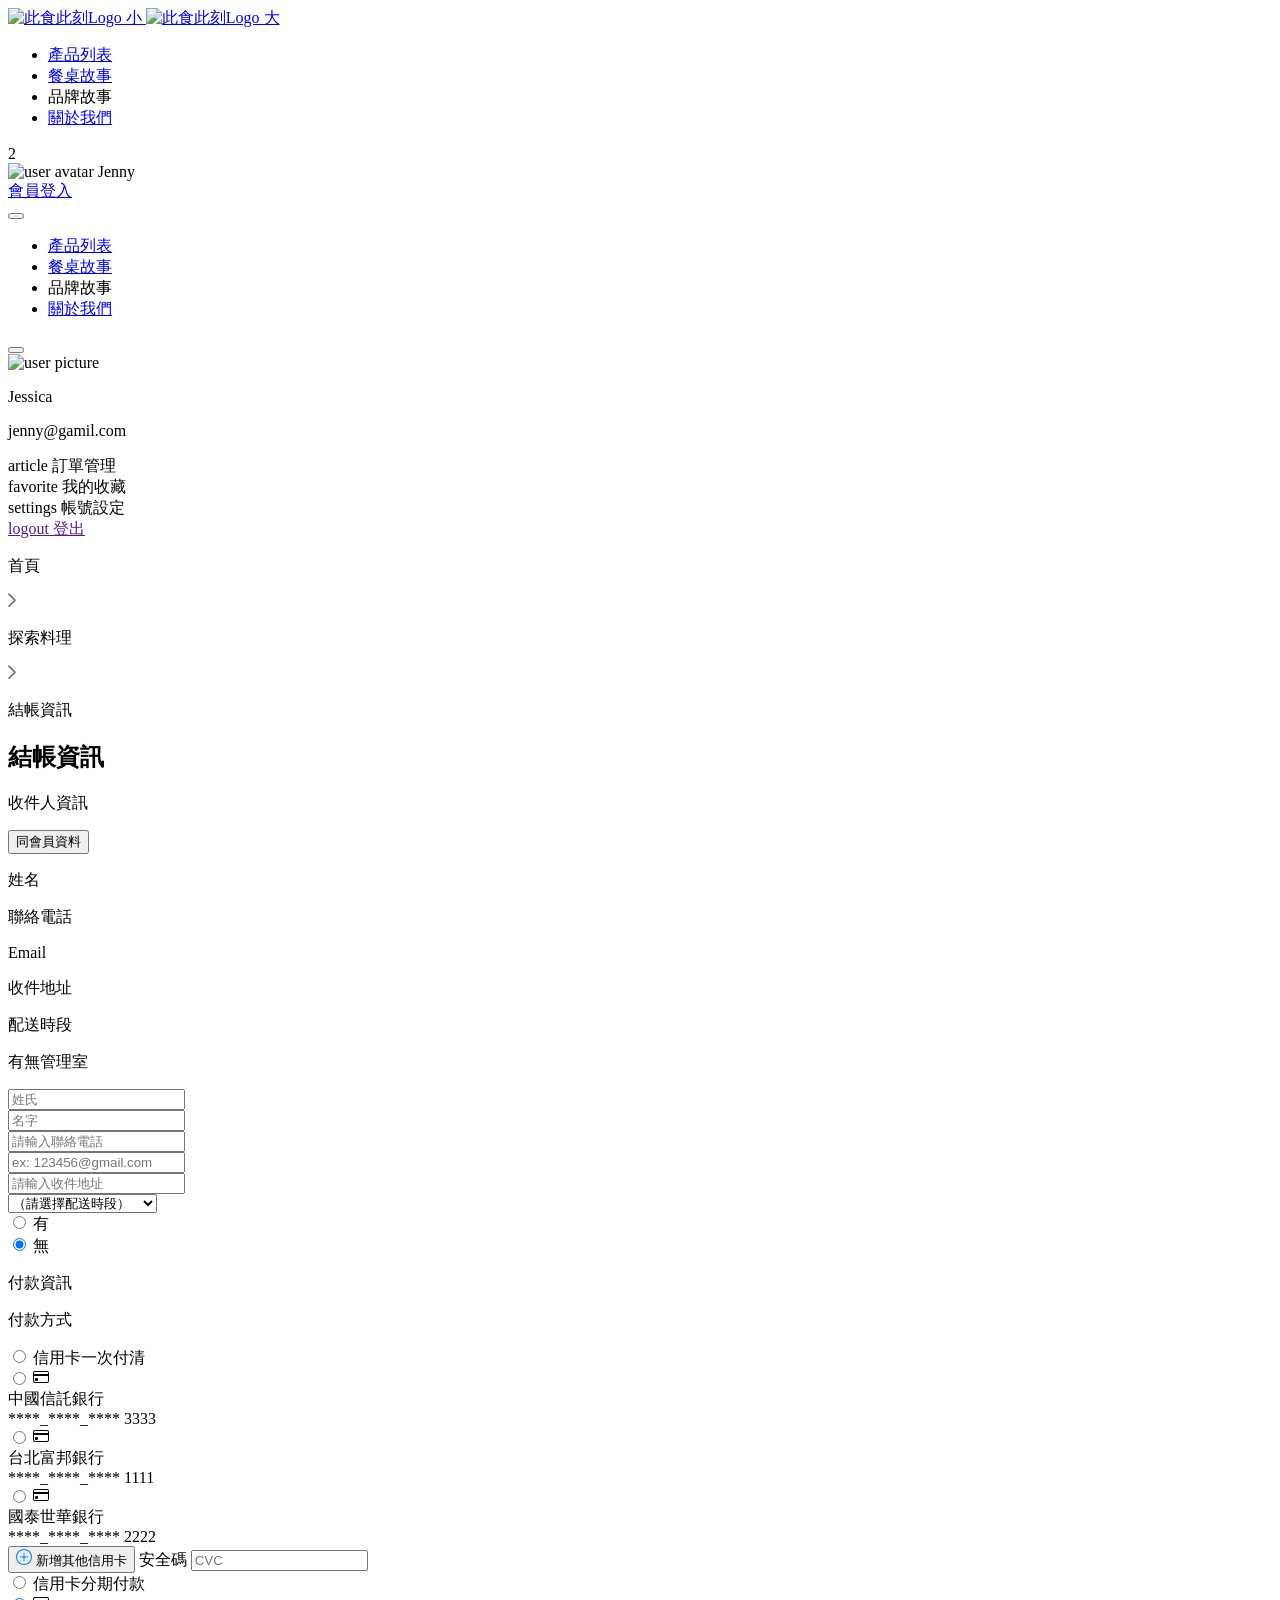
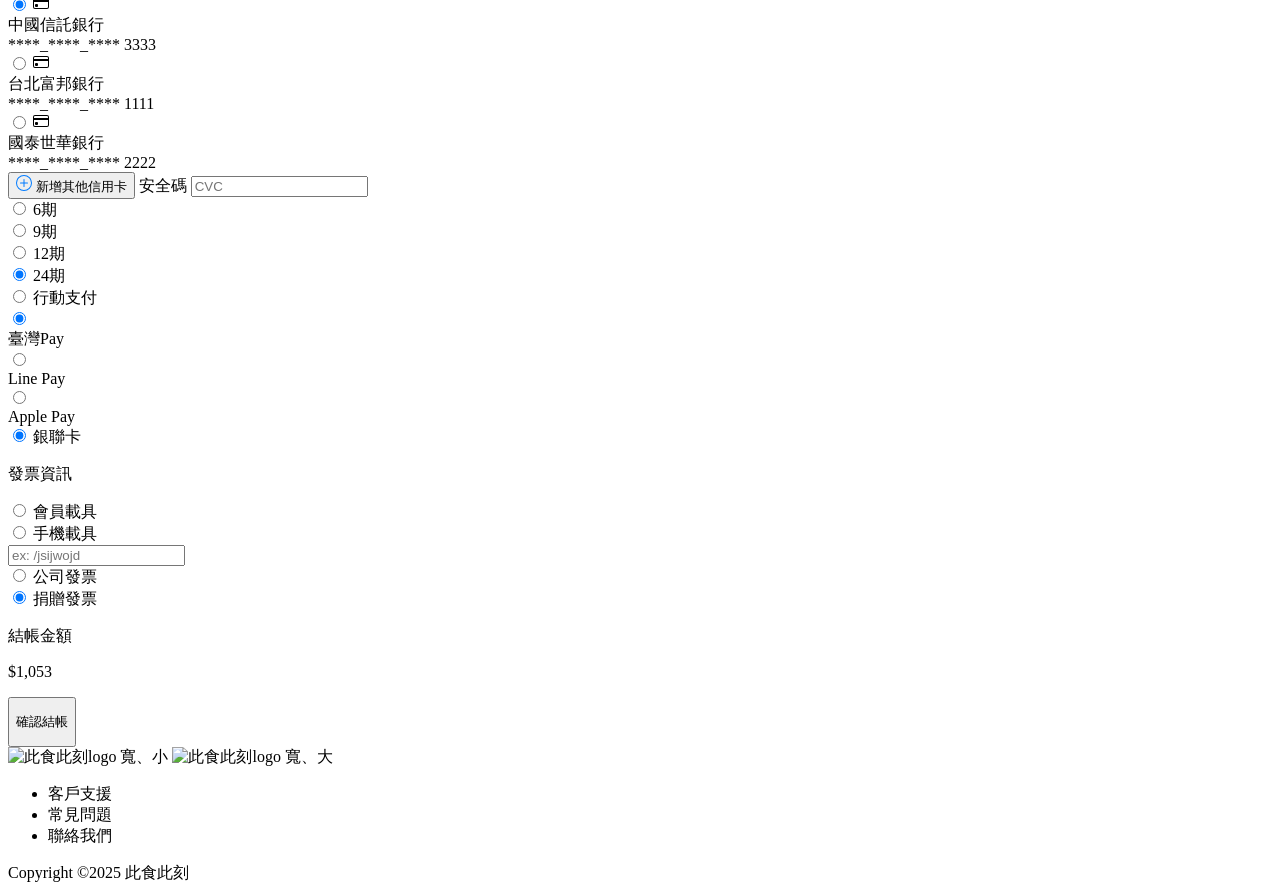
==== commit 55f3388f: "Updates" ====
--- a/billing.html
+++ b/billing.html
@@ -4,9 +4,9 @@
     <meta charset="UTF-8" />
     <meta name="viewport" content="width=device-width, initial-scale=1.0" />
     <link rel="icon" type="image/x-icon" href="/CookingMoment/favicon.ico" />
-    <title>Document</title>
-    <script type="module" crossorigin src="/CookingMoment/assets/main-Dp-TteNI.js"></script>
-    <link rel="stylesheet" crossorigin href="/CookingMoment/assets/main-iNYYfaW6.css">
+    <title>結帳流程頁面</title>
+    <script type="module" crossorigin src="/CookingMoment/assets/main-C_jJGBcy.js"></script>
+    <link rel="stylesheet" crossorigin href="/CookingMoment/assets/main-BdTVZAK8.css">
   </head>
   <body>
     <!-- header -->
@@ -163,1170 +163,391 @@
 </div>
 
     <div class="heading_top_offset">
-      <!-- banner 1 -->
-      <div class="index_banner d-flex" id="index_banner">
-  <div class="container-with-padding justify-content-center w-100">
-    <!-- 小版 banner -->
-    <div class="d-block d-md-none justify-content-center">
-      <div class="index_banner_text d-flex flex-column align-items-center">
-        <div class="h2 px-8 py-4 mb-6 banner_title">本週主打食譜</div>
-        <div class="btn-mid mb-10">了解更多</div>
-        <div>
-          <div class="d-flex flex-row">
-            <span class="icon-arrow-left-big me-15" id="banner_left_s"></span
-            ><span
-              class="icon-arrow-right-big ms-15"
-              id="banner_right_s"
-            ></span>
-          </div>
-        </div>
-      </div>
-    </div>
-    <!-- 大阪 banner -->
-    <div class="d-none d-md-block">
-      <div class="d-flex flex-row index_banner_text justify-content-center">
-        <div
-          class="col-1 icon-arrow-left-big px-12 py-6"
-          id="banner_left_l"
-        ></div>
-        <div class="col-6">
-          <div>
-            <div class="h1 ms-16 mb-16 banner_title" id="bannerTitle">
-              本週主打食譜
-            </div>
-            <div class="btn-primary ms-15">了解更多</div>
-          </div>
-        </div>
-        <div
-          class="col-1 icon-arrow-right-big py-6 px-24 ms-auto"
-          id="banner_right_l"
-        ></div>
-      </div>
-    </div>
+      <!-- billing -->
+      <div class="container">
+  <!-- 導覽列 / 結帳資訊 -->
+  <section class="pt-30 pb-30">
+    <div class="billing-infor d-flex align-items-center mb-16">
+      <p class="Body2-md text-text-grey mt-2 mb-2">首頁</p>
+      <img src="data:image/svg+xml,%3csvg%20width='8'%20height='15'%20viewBox='0%200%208%2015'%20fill='none'%20xmlns='http://www.w3.org/2000/svg'%3e%3cpath%20d='M0.360006%200.600118C0.200006%200.813451%200.120006%201.02678%200.120006%201.24012C0.120006%201.45345%200.200006%201.66678%200.360006%201.88012L5.80001%207.32012L0.360006%2012.6801C0.253339%2012.8401%200.200006%2013.0401%200.200006%2013.2801C0.200006%2013.5201%200.266673%2013.7201%200.400006%2013.8801C0.533339%2014.0401%200.733339%2014.1201%201.00001%2014.1201C1.26667%2014.1201%201.45334%2014.0401%201.56001%2013.8801L7.56%207.88012C7.77334%207.66678%207.88%207.45345%207.88%207.24012C7.88%207.02678%207.77334%206.81345%207.56%206.60012L1.56001%200.600118C1.45334%200.440118%201.26667%200.360118%201.00001%200.360118C0.733339%200.360118%200.520006%200.440118%200.360006%200.600118Z'%20fill='%23757575'/%3e%3c/svg%3e" alt="next-page" class="text-text-grey ms-4 me-4">
+      <p class="Body2-md text-text-grey mt-2 mb-2">探索料理</p>
+      <img src="data:image/svg+xml,%3csvg%20width='8'%20height='15'%20viewBox='0%200%208%2015'%20fill='none'%20xmlns='http://www.w3.org/2000/svg'%3e%3cpath%20d='M0.360006%200.600118C0.200006%200.813451%200.120006%201.02678%200.120006%201.24012C0.120006%201.45345%200.200006%201.66678%200.360006%201.88012L5.80001%207.32012L0.360006%2012.6801C0.253339%2012.8401%200.200006%2013.0401%200.200006%2013.2801C0.200006%2013.5201%200.266673%2013.7201%200.400006%2013.8801C0.533339%2014.0401%200.733339%2014.1201%201.00001%2014.1201C1.26667%2014.1201%201.45334%2014.0401%201.56001%2013.8801L7.56%207.88012C7.77334%207.66678%207.88%207.45345%207.88%207.24012C7.88%207.02678%207.77334%206.81345%207.56%206.60012L1.56001%200.600118C1.45334%200.440118%201.26667%200.360118%201.00001%200.360118C0.733339%200.360118%200.520006%200.440118%200.360006%200.600118Z'%20fill='%23757575'/%3e%3c/svg%3e" alt="next-page" class="text-text-grey ms-4 me-4">
+      <p class="h-md-6 text-primary mb-0">結帳資訊</p>
+    </div>
+
+    <h1 class="h-md-2 text-center">結帳資訊</h1>
+  </section>
+
+      <!-- 收件人資訊 -->
+      <section class="billing-user-infor">
+        <div class="row justify-content-between">
+          <div class="col-2">
+            <p class="h-md-5">收件人資訊</p>
+            <button class="btn btn-mid mb-16" type="button">同會員資料</button>
+          </div>
+        
+          <div class="col-10"></div>
+
+          <div class="col-1"></div>
+
+          <div class="col-11">
+            <div class="d-flex">
+              <div class="billing-user-infor-title me-20">
+                <div class="pt-3 pb-3">
+                  <p class="fs-6 mb-0">姓名</p>
+                </div>
+                <div class="pt-3 pb-3">
+                  <p class="fs-6 mb-0">聯絡電話</p>
+                </div>
+                <div class="pt-3 pb-3">
+                  <p class="fs-6 mb-0">Email</p>
+                </div>
+                <div class="pt-3 pb-3">
+                  <p class="fs-6 mb-0">收件地址</p>
+                </div>
+                <div class="pt-3 pb-3">
+                  <p class="fs-6 mb-0">配送時段</p>
+                </div>
+                <div class="pt-3 pb-3">
+                  <p class="fs-6 mb-1">有無管理室</p>
+                </div>
+              </div>
+
+              <div class="billing-user-infor-input">
+                <!-- 姓名 -->
+                <div class="d-flex justify-content-between">
+                  <div class="billing-user-first-name mb-10">
+                    <input class="form-control" type="text" placeholder="姓氏" aria-label="default input example">
+                  </div>
+
+                  <div class="billing-user-last-name mb-10">
+                    <input class="form-control" type="text" placeholder="名字" aria-label="default input example">
+                  </div>
+                </div>
+
+                <!-- 聯絡電話 -->
+                <div class="receiving-address mb-10">
+                  <input class="form-control" type="tel" placeholder="請輸入聯絡電話" aria-label="default input example">
+                </div>
+                
+                <!-- E-mail -->
+                <div class="user-e-mail d-flex align-items-center mb-10">
+                  <label for="user-e-mail" class="form-label mb-0"> 
+                  </label>
+                  <input type="email" class="form-control" id="user-e-mail" placeholder="ex: 123456@gmail.com">
+                </div>
+
+                <!-- 收件地址 -->
+                <div class="receiving-address mb-10">
+                  <input class="form-control" type="text" placeholder="請輸入收件地址" aria-label="default input example">
+                </div>
+
+                <!-- 配送時段 -->
+                <div class="delivery-time mb-10">
+                  <select class="form-select delivery-time-select" aria-label="Default select example">
+                    <option selected>（請選擇配送時段）</option>
+                    <option value="morning">早上：9:00 ～ 12:00</option>
+                    <option value="afternoon">下午：13:00 ～ 17:00</option>
+                    <option value="evening">晚上：18:00 ～ 20:00</option>
+                    <option value="no-limit">不限配送時段</option>
+                  </select>
+                </div>
+
+                <!-- 有無管理室 -->
+                <div class="security-office d-flex align-items-center pt-3 pb-3">
+                  <div class="form-check me-8">
+                    <input class="form-check-input" type="radio" name="security-office" id="yes-security-office" checked>
+                    <label class="form-check-label Body2-md" for="yes-security-office">
+                      有
+                    </label>
+                  </div>
+                  
+                  <div class="form-check">
+                    <input class="form-check-input" type="radio" name="security-office" id="no-security-office" checked>
+                    <label class="form-check-label Body2-md" for="no-security-office">
+                      無
+                    </label>
+                  </div>
+                </div>
+              </div>
+            </div>
+
+          </div>
+        </div>
+      </section>
+
+      <!-- 付款資訊 -->
+      <section class="billing-payment-infor">
+        <div class="row justify-content-between">
+          <div class="col-2">
+            <p class="h-md-5 mb-16">付款資訊</p>
+            <div class="">
+              <p class="fs-6 ms-16 mb-16">付款方式</p>
+            </div>
+          </div>
+        
+          <div class="col-10"></div>
+
+            <!-- 信用卡一次付清 -->
+          <div class="col-1"></div>
+
+          <div class="col-11">
+            <div class="form-check mb-8">
+              <input class="form-check-input" type="radio" name="PaymentRadio" id="one-time-payment-credit">
+              <label class="form-check-label Body2-md" for="one-time-payment-credit">
+                信用卡一次付清
+              </label>
+
+
+              <div class="card-payment-section one-time-payment-section">
+                <div class="credit-card-option">
+                  <input type="radio" name="credit-card" id="card-1" checked>
+                  <label for="card-1" class="credit-card-label mt-8">
+                    <img src="data:image/svg+xml,%3csvg%20xmlns='http://www.w3.org/2000/svg'%20width='16'%20height='16'%20fill='currentColor'%20class='bi%20bi-credit-card'%20viewBox='0%200%2016%2016'%3e%3cpath%20d='M0%204a2%202%200%200%201%202-2h12a2%202%200%200%201%202%202v8a2%202%200%200%201-2%202H2a2%202%200%200%201-2-2zm2-1a1%201%200%200%200-1%201v1h14V4a1%201%200%200%200-1-1zm13%204H1v5a1%201%200%200%200%201%201h12a1%201%200%200%200%201-1z'/%3e%3cpath%20d='M2%2010a1%201%200%200%201%201-1h1a1%201%200%200%201%201%201v1a1%201%200%200%201-1%201H3a1%201%200%200%201-1-1z'/%3e%3c/svg%3e" alt="Visa" class="ms-10 me-20">
+                    <div class="credit-card-info">
+                      <div class="credit-card-name">中國信託銀行</div>
+                      <div class="credit-card-number">****_****_**** 3333</div>
+                    </div>
+                  </label>
+                </div>
+
+                <div class="credit-card-option">
+                  <input type="radio" name="credit-card" id="card-2">
+                  <label for="card-2" class="credit-card-label">
+                    <img src="data:image/svg+xml,%3csvg%20xmlns='http://www.w3.org/2000/svg'%20width='16'%20height='16'%20fill='currentColor'%20class='bi%20bi-credit-card'%20viewBox='0%200%2016%2016'%3e%3cpath%20d='M0%204a2%202%200%200%201%202-2h12a2%202%200%200%201%202%202v8a2%202%200%200%201-2%202H2a2%202%200%200%201-2-2zm2-1a1%201%200%200%200-1%201v1h14V4a1%201%200%200%200-1-1zm13%204H1v5a1%201%200%200%200%201%201h12a1%201%200%200%200%201-1z'/%3e%3cpath%20d='M2%2010a1%201%200%200%201%201-1h1a1%201%200%200%201%201%201v1a1%201%200%200%201-1%201H3a1%201%200%200%201-1-1z'/%3e%3c/svg%3e" alt="JCB" class="ms-10 me-20">
+                    <div class="credit-card-info">
+                      <div class="credit-card-name">台北富邦銀行</div>
+                      <div class="credit-card-number">****_****_**** 1111</div>
+                    </div>
+                  </label>
+                </div>
+
+                <div class="credit-card-option">
+                  <input type="radio" name="credit-card" id="card-3">
+                  <label for="card-3" class="credit-card-label">
+                    <img src="data:image/svg+xml,%3csvg%20xmlns='http://www.w3.org/2000/svg'%20width='16'%20height='16'%20fill='currentColor'%20class='bi%20bi-credit-card'%20viewBox='0%200%2016%2016'%3e%3cpath%20d='M0%204a2%202%200%200%201%202-2h12a2%202%200%200%201%202%202v8a2%202%200%200%201-2%202H2a2%202%200%200%201-2-2zm2-1a1%201%200%200%200-1%201v1h14V4a1%201%200%200%200-1-1zm13%204H1v5a1%201%200%200%200%201%201h12a1%201%200%200%200%201-1z'/%3e%3cpath%20d='M2%2010a1%201%200%200%201%201-1h1a1%201%200%200%201%201%201v1a1%201%200%200%201-1%201H3a1%201%200%200%201-1-1z'/%3e%3c/svg%3e" alt="Visa" class="ms-10 me-20">
+                    <div class="credit-card-info">
+                      <div class="credit-card-name">國泰世華銀行</div>
+                      <div class="credit-card-number">****_****_**** 2222</div>
+                    </div>
+                  </label>
+                </div>
+
+                <button class="add-credit-card-btn credit-card-label mb-8">
+                  <img src="data:image/svg+xml,%3csvg%20xmlns='http://www.w3.org/2000/svg'%20width='16'%20height='16'%20fill='%23007bff'%20class='bi%20bi-plus-circle'%20viewBox='0%200%2016%2016'%3e%3cpath%20d='M8%2015A7%207%200%201%201%208%201a7%207%200%200%201%200%2014m0%201A8%208%200%201%200%208%200a8%208%200%200%200%200%2016'/%3e%3cpath%20d='M8%204a.5.5%200%200%201%20.5.5v3h3a.5.5%200%200%201%200%201h-3v3a.5.5%200%200%201-1%200v-3h-3a.5.5%200%200%201%200-1h3v-3A.5.5%200%200%201%208%204'/%3e%3c/svg%3e" alt="新增">
+                  新增其他信用卡
+                </button>
+
+                <!-- 安全碼 -->
+                <label for="mobile-carrier-infor" class="form-label">安全碼</label>
+                <input type="text" class="mobile-carrier-input form-control mb-20" id="mobile-carrier-infor" placeholder="CVC">
+              </div>          
+            </div>
+
+            <!-- 信用卡分期付款 -->
+            <div class="form-check mb-8">
+              <input class="form-check-input" type="radio" name="PaymentRadio" id="revolving-payment" checked>
+              <label class="form-check-label Body2-md" for="revolving-payment">
+                信用卡分期付款
+              </label>
+
+              <div class="card-payment-section revolving-payment-section">
+                <div class="credit-card-option">
+                  <input type="radio" name="credit-card" id="revolving-card-1" checked>
+                  <label for="revolving-card-1" class="credit-card-label mt-8">
+                    <img src="data:image/svg+xml,%3csvg%20xmlns='http://www.w3.org/2000/svg'%20width='16'%20height='16'%20fill='currentColor'%20class='bi%20bi-credit-card'%20viewBox='0%200%2016%2016'%3e%3cpath%20d='M0%204a2%202%200%200%201%202-2h12a2%202%200%200%201%202%202v8a2%202%200%200%201-2%202H2a2%202%200%200%201-2-2zm2-1a1%201%200%200%200-1%201v1h14V4a1%201%200%200%200-1-1zm13%204H1v5a1%201%200%200%200%201%201h12a1%201%200%200%200%201-1z'/%3e%3cpath%20d='M2%2010a1%201%200%200%201%201-1h1a1%201%200%200%201%201%201v1a1%201%200%200%201-1%201H3a1%201%200%200%201-1-1z'/%3e%3c/svg%3e" alt="Visa" class="ms-10 me-20">
+                    <div class="credit-card-info">
+                      <div class="credit-card-name">中國信託銀行</div>
+                      <div class="credit-card-number">****_****_**** 3333</div>
+                    </div>
+                  </label>
+                </div>
+
+                <div class="credit-card-option">
+                  <input type="radio" name="credit-card" id="revolving-card-2">
+                  <label for="revolving-card-2" class="credit-card-label">
+                    <img src="data:image/svg+xml,%3csvg%20xmlns='http://www.w3.org/2000/svg'%20width='16'%20height='16'%20fill='currentColor'%20class='bi%20bi-credit-card'%20viewBox='0%200%2016%2016'%3e%3cpath%20d='M0%204a2%202%200%200%201%202-2h12a2%202%200%200%201%202%202v8a2%202%200%200%201-2%202H2a2%202%200%200%201-2-2zm2-1a1%201%200%200%200-1%201v1h14V4a1%201%200%200%200-1-1zm13%204H1v5a1%201%200%200%200%201%201h12a1%201%200%200%200%201-1z'/%3e%3cpath%20d='M2%2010a1%201%200%200%201%201-1h1a1%201%200%200%201%201%201v1a1%201%200%200%201-1%201H3a1%201%200%200%201-1-1z'/%3e%3c/svg%3e" alt="JCB" class="ms-10 me-20">
+                    <div class="credit-card-info">
+                      <div class="credit-card-name">台北富邦銀行</div>
+                      <div class="credit-card-number">****_****_**** 1111</div>
+                    </div>
+                  </label>
+                </div>
+
+                <div class="credit-card-option">
+                  <input type="radio" name="credit-card" id="revolving-card-3">
+                  <label for="revolving-card-3" class="credit-card-label">
+                    <img src="data:image/svg+xml,%3csvg%20xmlns='http://www.w3.org/2000/svg'%20width='16'%20height='16'%20fill='currentColor'%20class='bi%20bi-credit-card'%20viewBox='0%200%2016%2016'%3e%3cpath%20d='M0%204a2%202%200%200%201%202-2h12a2%202%200%200%201%202%202v8a2%202%200%200%201-2%202H2a2%202%200%200%201-2-2zm2-1a1%201%200%200%200-1%201v1h14V4a1%201%200%200%200-1-1zm13%204H1v5a1%201%200%200%200%201%201h12a1%201%200%200%200%201-1z'/%3e%3cpath%20d='M2%2010a1%201%200%200%201%201-1h1a1%201%200%200%201%201%201v1a1%201%200%200%201-1%201H3a1%201%200%200%201-1-1z'/%3e%3c/svg%3e" alt="Visa" class="ms-10 me-20">
+                    <div class="credit-card-info">
+                      <div class="credit-card-name">國泰世華銀行</div>
+                      <div class="credit-card-number">****_****_**** 2222</div>
+                    </div>
+                  </label>
+                </div>
+
+                <button class="add-credit-card-btn credit-card-label mb-8">
+                  <img src="data:image/svg+xml,%3csvg%20xmlns='http://www.w3.org/2000/svg'%20width='16'%20height='16'%20fill='%23007bff'%20class='bi%20bi-plus-circle'%20viewBox='0%200%2016%2016'%3e%3cpath%20d='M8%2015A7%207%200%201%201%208%201a7%207%200%200%201%200%2014m0%201A8%208%200%201%200%208%200a8%208%200%200%200%200%2016'/%3e%3cpath%20d='M8%204a.5.5%200%200%201%20.5.5v3h3a.5.5%200%200%201%200%201h-3v3a.5.5%200%200%201-1%200v-3h-3a.5.5%200%200%201%200-1h3v-3A.5.5%200%200%201%208%204'/%3e%3c/svg%3e" alt="新增">
+                  新增其他信用卡
+                </button>
+
+                <!-- 安全碼 -->
+                <label for="mobile-carrier-infor" class="form-label">安全碼</label>
+                <input type="text" class="mobile-carrier-input form-control mb-8" id="mobile-carrier-infor" placeholder="CVC">
+
+                <!-- 分期 -->
+                <div class="revolving-payment-time d-flex mb-20">
+                  <div class="form-check me-8">
+                    <input class="form-check-input" type="radio" name="revolving-payment-time" id="revolving-payment-time-6" checked>
+                    <label class="form-check-label Body2-md" for="revolving-payment-time-6">
+                      6期
+                    </label>
+                  </div>
+                  
+                  <div class="form-check me-8">
+                    <input class="form-check-input" type="radio" name="revolving-payment-time" id="revolving-payment-time-9" checked>
+                    <label class="form-check-label Body2-md" for="revolving-payment-time-9">
+                      9期
+                    </label>
+                  </div>
+
+                  <div class="form-check me-8">
+                    <input class="form-check-input" type="radio" name="revolving-payment-time" id="revolving-payment-time-12" checked>
+                    <label class="form-check-label Body2-md" for="revolving-payment-time-12">
+                      12期
+                    </label>
+                  </div>
+
+                  <div class="form-check me-8">
+                    <input class="form-check-input" type="radio" name="revolving-payment-time" id="revolving-payment-time-24" checked>
+                    <label class="form-check-label Body2-md" for="revolving-payment-time-24">
+                      24期
+                    </label>
+                  </div>
+                </div>
+              </div> 
+            </div>
+
+
+            <!-- 行動支付 -->
+            <div class="form-check mb-8">
+              <input class="form-check-input" type="radio" name="PaymentRadio" id="mobile-payment" checked>
+              <label class="form-check-label Body2-md" for="mobile-payment">
+                行動支付
+              </label>
+
+              <div class="mobile-payment-section">
+                <div class="mobile-payment-section-item">  
+                  <div class="mobile-payment-option">
+                    <input type="radio" name="mobile-payment" id="mobile-payment-1" checked>
+                    <label for="mobile-payment-1" class="mobile-payment-label">
+                      <div class="mobile-payment-info">
+                        <div class="mobile-payment-name h-md-6">臺灣Pay</div>
+                      </div>
+                    </label>
+                  </div>
+
+                  <div class="mobile-payment-option">
+                    <input type="radio" name="mobile-payment" id="mobile-payment-2">
+                    <label for="mobile-payment-2" class="mobile-payment-label">
+                      <div class="mobile-payment-info">
+                        <div class="mobile-payment-name h-md-6">Line Pay</div>
+                      </div>
+                    </label>
+                  </div>
+
+                  <div class="mobile-payment-option">
+                    <input type="radio" name="mobile-payment" id="mobile-payment-3">
+                    <label for="mobile-payment-3" class="mobile-payment-label">
+                      <div class="mobile-payment-info">
+                        <div class="mobile-payment-name h-md-6">Apple Pay</div>
+                      </div>
+                    </label>
+                  </div>
+                </div>
+              </div>
+
+            </div>
+
+            <!-- 銀聯卡 -->
+            <div class="form-check">
+              <input class="form-check-input" type="radio" name="PaymentRadio" id="donation-receipt" checked>
+              <label class="form-check-label Body2-md" for="donation-receipt">
+                銀聯卡
+              </label>
+            </div>
+          </div>
+        </div>
+      </section>
+
+      <!-- 發票資訊 -->
+      <section class="billing-receipt-infor">
+        <div class="row justify-content-between">
+          <div class="col-2">
+            <div>
+              <p class="h-md-5 mb-16">發票資訊</p>
+            </div>
+          </div>
+        
+          <div class="col-10"></div>
+
+            <!-- 會員載具 -->
+          <div class="col-1"></div>
+
+          <div class="col-11">
+            <div class="form-check mb-8">
+              <input class="form-check-input" type="radio" name="ReceiptRadio" id="member-carrier">
+              <label class="form-check-label Body2-md" for="member-carrier">
+                會員載具
+              </label>
+            </div>
+
+            <!-- 手機載具 -->
+            <div class="form-check mb-8">
+              <input class="form-check-input" type="radio" name="ReceiptRadio" id="mobile-carrier" checked>
+              <label class="form-check-label Body2-md mb-4" for="mobile-carrier">
+                手機載具
+              </label>
+
+              <div class="mobile-carrier-section">
+                <label for="mobile-carrier-infor" class="form-label mobile-carrier-disable"></label>
+                <input type="text" class="mobile-carrier-input form-control mb-8" id="mobile-carrier-infor" placeholder="ex: /jsijwojd">
+              </div>
+            </div>
+
+            <!-- 公司發票 -->
+            <div class="form-check mb-8">
+              <input class="form-check-input" type="radio" name="ReceiptRadio" id="company-receipt" checked>
+              <label class="form-check-label Body2-md" for="company-receipt">
+                公司發票
+              </label>
+            </div>
+
+            <!-- 捐贈發票 -->
+            <div class="form-check">
+              <input class="form-check-input" type="radio" name="ReceiptRadio" id="donation-receipt" checked>
+              <label class="form-check-label Body2-md" for="donation-receipt">
+                捐贈發票
+              </label>
+            </div>
+          </div>
+        </div>
+      </section>
+
+      <!-- 結帳金額 -->
+      <section>
+        <div class="billing-total-pay h-md-4">
+          <p class="mb-0">結帳金額</p>
+          <p class="mb-0">$1,053</p>
+          <button class="btn btn-primary mt-4" type="button"><p class="h-md-4 mb-0">確認結帳</p></button>
+        </div>
+      </section>
+
   </div>
 </div>
-
-      <!--  設計稿 demo page -->
-
-      <div
-        class="btn btn-primary ms-10 my-10 h6 h-md-4 d-none"
-        id="demoPage"
-        onclick="window.open('component_demo.html','_blank')"
-      >
-        開啟共用設計demo頁
-      </div>
-
-      <!-- recip 2 -->
-      <div class="container-with-padding my-18 my-md-30 mx-auto" id="product_list">
-  <!-- 類別食譜 上方 類別清單 -->
-  <div class="container overflow-hidden bg-white mb-13">
-    <div
-      class="container-with-padding d-flex flex-row bg-white justify-content-between"
-      id="category-slider"
-    ></div>
-  </div>
-
-  <div
-    id="category-indicator-container"
-    class="d-flex flex-row mb-12 m-auto justify-content-center mb-15 mb-md-20"
-  ></div>
-
-  <!-- 類別食譜 下方 卡片區  -->
-  <div
-    class="container-with-padding d-flex flex-row overflow-hidden mb-14 mb-md-22"
-    id="category-cards"
-  ></div>
-  <!-- 人氣精選 card向左、向右按鈕-->
-  <div class="w-100 d-flex justify-content-center">
-    <div class="text-primary">
-      <button
-        class="icon-circle-arrow-left me-12"
-        type="button"
-        id="category-left"
-      ></button>
-      <button
-        class="icon-circle-arrow-right"
-        type="button"
-        id="category-right"
-      ></button>
-    </div>
-  </div>
-</div>
-<!-- ********************************************** -->
-<!-- ********************************************** -->
-<div class="d-none" id="recipe-repository">
-  <!-- Meat 1st Card -->
-  <div class="category-card meat">
-    <img
-      src="/CookingMoment/assets/meat-1-5_xLEoOH.png"
-      class="img_normal"
-      alt="檸香迷迭烤雞腿排 png"
-    />
-    <img
-      src="/CookingMoment/assets/meat-1b-BV_3n6CD.png"
-      class="img_hover"
-      alt="檸香迷迭烤雞腿排 png"
-    />
-    <div class="card_body d-flex flex-column justify-content-between">
-      <div
-        class="inner-width description-height d-flex flex-column justify-content-between me-6"
-      >
-        <div class="d-flex flex-column justify-content-start">
-          <div class="h4 mb-8 mb-md-8">檸香迷迭烤雞腿排</div>
-          <div class="Body2 limit-length">
-            外皮酥香、肉質鮮嫩，佐以檸檬的清爽與迷迭香的芳香，簡單烘烤就能端上餐桌的經典家常菜。
-          </div>
-        </div>
-        <div class="Body2">
-          難度：<span class="rating-stars" data-rating="3"></span>
-        </div>
-      </div>
-      <!-- last portion change layout when hover  -->
-      <div class="last-portion">
-        <!-- portion-1 -->
-        <div class="d-flex flex-row justify-content-evenly portion1">
-          <div class="d-flex flex-row align-items-center">
-            <div class="icon-clock me-6"></div>
-            <div class="Body2 text-primary">20分鐘</div>
-          </div>
-          <div class="d-flex flex-row align-items-center">
-            <div class="icon-people me-6"></div>
-            <div class="Body2 text-primary">2人份</div>
-          </div>
-        </div>
-        <!-- portion-2 -->
-        <div class="btn btn-secondary portion2">查看食譜</div>
-      </div>
-    </div>
-  </div>
-  <!-- Meat 2nd Card -->
-  <div class="category-card meat">
-    <img
-      src="/CookingMoment/assets/meat-2-B2jjtv_B.png"
-      class="img_normal"
-      alt="黑胡椒蜜汁豬排 png"
-    />
-    <img
-      src="/CookingMoment/assets/meat-2b-Bt3vATk7.png"
-      class="img_hover"
-      alt="黑胡椒蜜汁豬排 png"
-    />
-    <div class="card_body d-flex flex-column justify-content-between">
-      <div
-        class="inner-width description-height d-flex flex-column justify-content-between me-6"
-      >
-        <div class="d-flex flex-column justify-content-start">
-          <div class="h4 mb-8 mb-md-8">黑胡椒蜜汁豬排</div>
-          <div class="Body2 limit-length">
-            外層香煎鎖汁，淋上香甜微辣的黑胡椒蜜汁，口感濃郁又下飯。
-          </div>
-        </div>
-        <div class="Body2">
-          難度：<span class="rating-stars" data-rating="4"></span>
-        </div>
-      </div>
-      <!-- last portion change layout when hover  -->
-      <div class="last-portion">
-        <!-- portion-1 -->
-        <div class="d-flex flex-row justify-content-evenly portion1">
-          <div class="d-flex flex-row align-items-center">
-            <div class="icon-clock me-6"></div>
-            <div class="Body2 text-primary">40分鐘</div>
-          </div>
-          <div class="d-flex flex-row align-items-center">
-            <div class="icon-people me-6"></div>
-            <div class="Body2 text-primary">2人份</div>
-          </div>
-        </div>
-        <!-- portion-2 -->
-        <div class="btn btn-secondary portion2">查看食譜</div>
-      </div>
-    </div>
-  </div>
-
-  <!-- Meat 3th Card -->
-  <div class="category-card meat">
-    <img
-      src="/CookingMoment/assets/meat-3-0w4sG0wR.png"
-      class="img_normal"
-      alt="香草烤羊排 png"
-    />
-    <img
-      src="/CookingMoment/assets/meat-3b-CqiwB92r.png"
-      class="img_hover"
-      alt="香草烤羊排 png"
-    />
-    <div class="card_body d-flex flex-column justify-content-between">
-      <div
-        class="inner-width description-height d-flex flex-column justify-content-between me-6"
-      >
-        <div class="d-flex flex-column justify-content-start">
-          <div class="h4 mb-8 mb-md-8">香草烤羊排</div>
-          <div class="Body2 limit-length">
-            鮮嫩多汁的羊排佐以迷迭香與百里香烘烤，香氣四溢，入口回甘。
-          </div>
-        </div>
-        <div class="Body2">
-          難度：<span class="rating-stars" data-rating="5"></span>
-        </div>
-      </div>
-      <!-- last portion change layout when hover  -->
-      <div class="last-portion">
-        <!-- portion-1 -->
-        <div class="d-flex flex-row justify-content-evenly portion1">
-          <div class="d-flex flex-row align-items-center">
-            <div class="icon-clock me-6"></div>
-            <div class="Body2 text-primary">30分鐘</div>
-          </div>
-          <div class="d-flex flex-row align-items-center">
-            <div class="icon-people me-6"></div>
-            <div class="Body2 text-primary">2人份</div>
-          </div>
-        </div>
-        <!-- portion-2 -->
-        <div class="btn btn-secondary portion2">查看食譜</div>
-      </div>
-    </div>
-  </div>
-  <!-- Meat 4th Card -->
-  <div class="category-card meat">
-    <img
-      src="/CookingMoment/assets/meat-4-DYub_xeV.png"
-      class="img_normal"
-      alt="日式咖哩雞腿 png"
-    />
-    <img
-      src="/CookingMoment/assets/meat-4b-CYwo7CLz.png"
-      class="img_hover"
-      alt="日式咖哩雞腿 png"
-    />
-    <div class="card_body d-flex flex-column justify-content-between">
-      <div
-        class="inner-width description-height d-flex flex-column justify-content-between me-6"
-      >
-        <div class="d-flex flex-column justify-content-start">
-          <div class="h4 mb-8 mb-md-8">日式咖哩雞腿</div>
-          <div class="Body2 limit-length">
-            日式甜口咖哩、蛋白質含量高卻又少油的雞腿、加上些許果腹的馬鈴薯；是於不同情境食用。
-          </div>
-        </div>
-        <div class="Body2">
-          難度：<span class="rating-stars" data-rating="2"></span>
-        </div>
-      </div>
-      <!-- last portion change layout when hover  -->
-      <div class="last-portion">
-        <!-- portion-1 -->
-        <div class="d-flex flex-row justify-content-evenly portion1">
-          <div class="d-flex flex-row align-items-center">
-            <div class="icon-clock me-6"></div>
-            <div class="Body2 text-primary">30分鐘</div>
-          </div>
-          <div class="d-flex flex-row align-items-center">
-            <div class="icon-people me-6"></div>
-            <div class="Body2 text-primary">4人份</div>
-          </div>
-        </div>
-        <!-- portion-2 -->
-        <div class="btn btn-secondary portion2">查看食譜</div>
-      </div>
-    </div>
-  </div>
-
-  <!-- Seafood 3th 1st Card -->
-  <div class="category-card seafood">
-    <img
-      src="/CookingMoment/assets/seafood-1-C4OlEZWe.png"
-      class="img_normal"
-      alt="檸香奶油煎鮭魚 png"
-    />
-    <img
-      src="/CookingMoment/assets/seafood-1b-BPYjs7Er.png"
-      class="img_hover"
-      alt="檸香奶油煎鮭魚 png"
-    />
-    <div class="card_body d-flex flex-column justify-content-between">
-      <div
-        class="inner-width description-height d-flex flex-column justify-content-between me-6"
-      >
-        <div class="d-flex flex-column justify-content-start">
-          <div class="h4 mb-8 mb-md-8">檸香奶油煎鮭魚</div>
-          <div class="Body2 limit-length">
-            外皮酥香、肉質鮮嫩，佐以檸檬的清爽與迷迭香的芳香，不需太多調味料就可以做出餐廳級的味道
-          </div>
-        </div>
-        <div class="Body2">
-          難度：<span class="rating-stars" data-rating="3"></span>
-        </div>
-      </div>
-      <!-- last portion change layout when hover  -->
-      <div class="last-portion">
-        <!-- portion-1 -->
-        <div class="d-flex flex-row justify-content-evenly portion1">
-          <div class="d-flex flex-row align-items-center">
-            <div class="icon-clock me-6"></div>
-            <div class="Body2 text-primary">20分鐘</div>
-          </div>
-          <div class="d-flex flex-row align-items-center">
-            <div class="icon-people me-6"></div>
-            <div class="Body2 text-primary">2人份</div>
-          </div>
-        </div>
-        <!-- portion-2 -->
-        <div class="btn btn-secondary portion2">查看食譜</div>
-      </div>
-    </div>
-  </div>
-  <!-- Seafood 3th 2nd Card -->
-  <div class="category-card seafood">
-    <img
-      src="/CookingMoment/assets/seafood-2-BTsms5Ff.png"
-      class="img_normal"
-      alt="奶油清蒸波士頓龍蝦 png"
-    />
-    <img
-      src="/CookingMoment/assets/seafood-2b-Bs0l373l.png"
-      class="img_hover"
-      alt="奶油清蒸波士頓龍蝦 png"
-    />
-    <div class="card_body d-flex flex-column justify-content-between">
-      <div
-        class="inner-width description-height d-flex flex-column justify-content-between me-6"
-      >
-        <div class="d-flex flex-column justify-content-start">
-          <div class="h4 mb-8 mb-md-8">奶油清蒸波士頓龍蝦</div>
-          <div class="Body2 limit-length">
-            波士頓龍蝦盛產於秋、冬之際，歐、美人士多喜清蒸、煮；佐以奶油沾醬，可以最大程度保存龍蝦原味。
-          </div>
-        </div>
-        <div class="Body2">
-          難度：<span class="rating-stars" data-rating="1"></span>
-        </div>
-      </div>
-      <!-- last portion change layout when hover  -->
-      <div class="last-portion">
-        <!-- portion-1 -->
-        <div class="d-flex flex-row justify-content-evenly portion1">
-          <div class="d-flex flex-row align-items-center">
-            <div class="icon-clock me-6"></div>
-            <div class="Body2 text-primary">10分鐘</div>
-          </div>
-          <div class="d-flex flex-row align-items-center">
-            <div class="icon-people me-6"></div>
-            <div class="Body2 text-primary">2人份</div>
-          </div>
-        </div>
-        <!-- portion-2 -->
-        <div class="btn btn-secondary portion2">查看食譜</div>
-      </div>
-    </div>
-  </div>
-  <!-- Seafood 3th  3th Card -->
-  <div class="category-card seafood">
-    <img
-      src="/CookingMoment/assets/seafood-3-Cn5QZmYD.png"
-      class="img_normal"
-      alt="紫菜蚵煎蛋 png"
-    />
-    <img
-      src="/CookingMoment/assets/seafood-3b-BjJ1Im8x.png"
-      class="img_hover"
-      alt="紫菜蚵煎蛋 png"
-    />
-    <div class="card_body d-flex flex-column justify-content-between">
-      <div
-        class="inner-width description-height d-flex flex-column justify-content-between me-6"
-      >
-        <div class="d-flex flex-column justify-content-start">
-          <div class="h4 mb-8 mb-md-8">紫菜蚵煎蛋</div>
-          <div class="Body2 limit-length">
-            蚵煎蛋是道地台灣美食，加上紫菜更把海洋的味道完整包覆；是到營養、可口的美食。
-          </div>
-        </div>
-        <div class="Body2">
-          難度：<span class="rating-stars" data-rating="2"></span>
-        </div>
-      </div>
-      <!-- last portion change layout when hover  -->
-      <div class="last-portion">
-        <!-- portion-1 -->
-        <div class="d-flex flex-row justify-content-evenly portion1">
-          <div class="d-flex flex-row align-items-center">
-            <div class="icon-clock me-6"></div>
-            <div class="Body2 text-primary">10分鐘</div>
-          </div>
-          <div class="d-flex flex-row align-items-center">
-            <div class="icon-people me-6"></div>
-            <div class="Body2 text-primary">4人份</div>
-          </div>
-        </div>
-        <!-- portion-2 -->
-        <div class="btn btn-secondary portion2">查看食譜</div>
-      </div>
-    </div>
-  </div>
-
-  <!-- Vegetable 1st Card -->
-  <div class="category-card vegetable">
-    <img
-      src="/CookingMoment/assets/veg-1-BrGeSYzB.png"
-      class="img_normal"
-      alt="菱角燴鮮蔬 png"
-    />
-    <img
-      src="/CookingMoment/assets/veg-1b-8vW1kshb.png"
-      class="img_hover"
-      alt="菱角燴鮮蔬 png"
-    />
-    <div class="card_body d-flex flex-column justify-content-between">
-      <div
-        class="inner-width description-height d-flex flex-column justify-content-between me-6"
-      >
-        <div class="d-flex flex-column justify-content-start">
-          <div class="h4 mb-8 mb-md-8">菱角燴鮮蔬</div>
-          <div class="Body2 limit-length">
-            美味的素食料理，喜歡素食的朋友可以嘗試做這道佳餚，家中宴客擺上這道素食佳餚。
-          </div>
-        </div>
-        <div class="Body2">
-          難度：<span class="rating-stars" data-rating="3"></span>
-        </div>
-      </div>
-      <!-- last portion change layout when hover  -->
-      <div class="last-portion">
-        <!-- portion-1 -->
-        <div class="d-flex flex-row justify-content-evenly portion1">
-          <div class="d-flex flex-row align-items-center">
-            <div class="icon-clock me-6"></div>
-            <div class="Body2 text-primary">10分鐘</div>
-          </div>
-          <div class="d-flex flex-row align-items-center">
-            <div class="icon-people me-6"></div>
-            <div class="Body2 text-primary">4人份</div>
-          </div>
-        </div>
-        <!-- portion-2 -->
-        <div class="btn btn-secondary portion2">查看食譜</div>
-      </div>
-    </div>
-  </div>
-  <!-- Vegetable  2nd Card -->
-  <div class="category-card vegetable">
-    <img
-      src="/CookingMoment/assets/veg-2-gsbzDoPu.png"
-      class="img_normal"
-      alt="菱角燴鮮蔬 png"
-    />
-    <img
-      src="/CookingMoment/assets/veg-2b-GXP1DLiG.png"
-      class="img_hover"
-      alt="菱角燴鮮蔬 png"
-    />
-    <div class="card_body d-flex flex-column justify-content-between">
-      <div
-        class="inner-width description-height d-flex flex-column justify-content-between me-6"
-      >
-        <div class="d-flex flex-column justify-content-start">
-          <div class="h4 mb-8 mb-md-8">暖心猴頭菇素腰花</div>
-          <div class="Body2 limit-length">
-            猴頭菇性平味甘，有利五臟、助消化、滋補身體等功效，並增強免疫功能，這道「暖心猴頭菇素腰花料理」，使用麻油猴頭菇料理包，搭配素腰花、甜豆烹煮，簡單易學好上手，健康又美味！
-          </div>
-        </div>
-        <div class="Body2">
-          難度：<span class="rating-stars" data-rating="4"></span>
-        </div>
-      </div>
-      <!-- last portion change layout when hover  -->
-      <div class="last-portion">
-        <!-- portion-1 -->
-        <div class="d-flex flex-row justify-content-evenly portion1">
-          <div class="d-flex flex-row align-items-center">
-            <div class="icon-clock me-6"></div>
-            <div class="Body2 text-primary">30分鐘</div>
-          </div>
-          <div class="d-flex flex-row align-items-center">
-            <div class="icon-people me-6"></div>
-            <div class="Body2 text-primary">6人份</div>
-          </div>
-        </div>
-        <!-- portion-2 -->
-        <div class="btn btn-secondary portion2">查看食譜</div>
-      </div>
-    </div>
-  </div>
-  <!-- Vegetable  3th Card -->
-  <div class="category-card vegetable">
-    <img
-      src="/CookingMoment/assets/veg-3-5METQqlm.png"
-      class="img_normal"
-      alt="芹菜豆腐 png"
-    />
-    <img
-      src="/CookingMoment/assets/veg-3b-gxKcwcEi.png"
-      class="img_hover"
-      alt="芹菜豆腐 png"
-    />
-    <div class="card_body d-flex flex-column justify-content-between">
-      <div
-        class="inner-width description-height d-flex flex-column justify-content-between me-6"
-      >
-        <div class="d-flex flex-column justify-content-start">
-          <div class="h4 mb-8 mb-md-8">芹菜豆腐</div>
-          <div class="Body2 limit-length">
-            芹菜含鉀利尿、安眠；豆腐則含豐富蛋白。這道菜兼顧營養、纖維，是素食良伴！
-          </div>
-        </div>
-        <div class="Body2">
-          難度：<span class="rating-stars" data-rating="1"></span>
-        </div>
-      </div>
-      <!-- last portion change layout when hover  -->
-      <div class="last-portion">
-        <!-- portion-1 -->
-        <div class="d-flex flex-row justify-content-evenly portion1">
-          <div class="d-flex flex-row align-items-center">
-            <div class="icon-clock me-6"></div>
-            <div class="Body2 text-primary">10分鐘</div>
-          </div>
-          <div class="d-flex flex-row align-items-center">
-            <div class="icon-people me-6"></div>
-            <div class="Body2 text-primary">4人份</div>
-          </div>
-        </div>
-        <!-- portion-2 -->
-        <div class="btn btn-secondary portion2">查看食譜</div>
-      </div>
-    </div>
-  </div>
-
-  <!--  Vegetable 4th Card -->
-  <div class="category-card vegetable">
-    <img
-      src="/CookingMoment/assets/veg-4-DQto-gqa.png"
-      class="img_normal"
-      alt="橙柚西檬鴨 png"
-    />
-    <img
-      src="/CookingMoment/assets/veg-4b-qoyUr0xC.png"
-      class="img_hover"
-      alt="橙柚西檬鴨 png"
-    />
-    <div class="card_body d-flex flex-column justify-content-between">
-      <div
-        class="inner-width description-height d-flex flex-column justify-content-between me-6"
-      >
-        <div class="d-flex flex-column justify-content-start">
-          <div class="h4 mb-8 mb-md-8">橙柚西檬鴨</div>
-          <div class="Body2 limit-length">
-            以橙汁、柚肉、檸檬來調理醃炸素鴨；是道宴客菜！
-          </div>
-        </div>
-        <div class="Body2">
-          難度：<span class="rating-stars" data-rating="5"></span>
-        </div>
-      </div>
-      <!-- last portion change layout when hover  -->
-      <div class="last-portion">
-        <!-- portion-1 -->
-        <div class="d-flex flex-row justify-content-evenly portion1">
-          <div class="d-flex flex-row align-items-center">
-            <div class="icon-clock me-6"></div>
-            <div class="Body2 text-primary">40分鐘</div>
-          </div>
-          <div class="d-flex flex-row align-items-center">
-            <div class="icon-people me-6"></div>
-            <div class="Body2 text-primary">8人份</div>
-          </div>
-        </div>
-        <!-- portion-2 -->
-        <div class="btn btn-secondary portion2">查看食譜</div>
-      </div>
-    </div>
-  </div>
-  <!-- Vegetable  5th Card -->
-  <div class="category-card vegetable">
-    <img
-      src="/CookingMoment/assets/veg-5-BXBFOQIj.png"
-      class="img_normal"
-      alt="吉祥福袋 png"
-    />
-    <img
-      src="/CookingMoment/assets/veg-5b-CW8T_dlR.png"
-      class="img_hover"
-      alt="吉祥福袋 png"
-    />
-    <div class="card_body d-flex flex-column justify-content-between">
-      <div
-        class="inner-width description-height d-flex flex-column justify-content-between me-6"
-      >
-        <div class="d-flex flex-column justify-content-start">
-          <div class="h4 mb-8 mb-md-8">吉祥福袋</div>
-          <div class="Body2 limit-length">
-            吉祥福袋是一道手作菜，小巧精緻非常喜氣！主廚將多種食材切細、炒香、調味料理後，包入福袋豆皮中，外表就象古時候的錢袋，也有財源滾滾之象徵。將福袋一口咬下，醬汁及餡料在嘴中化開，絕對是一道新年餐桌上的人氣
-          </div>
-        </div>
-        <div class="Body2">
-          難度：<span class="rating-stars" data-rating="4"></span>
-        </div>
-      </div>
-      <!-- last portion change layout when hover  -->
-      <div class="last-portion">
-        <!-- portion-1 -->
-        <div class="d-flex flex-row justify-content-evenly portion1">
-          <div class="d-flex flex-row align-items-center">
-            <div class="icon-clock me-6"></div>
-            <div class="Body2 text-primary">30分鐘</div>
-          </div>
-          <div class="d-flex flex-row align-items-center">
-            <div class="icon-people me-6"></div>
-            <div class="Body2 text-primary">4人份</div>
-          </div>
-        </div>
-        <!-- portion-2 -->
-        <div class="btn btn-secondary portion2">查看食譜</div>
-      </div>
-    </div>
-  </div>
-
-  <!-- vegetarian  1th Card -->
-  <div class="category-card vegetarian">
-    <img
-      src="/CookingMoment/assets/vegetarian-1-CFyrBxYI.png"
-      class="img_normal"
-      alt="素食麻婆豆腐 png"
-    />
-    <img
-      src="/CookingMoment/assets/vegetarian-1b-Bzu2hiMN.png"
-      class="img_hover"
-      alt="素食麻婆豆腐 png"
-    />
-    <div class="card_body d-flex flex-column justify-content-between">
-      <div
-        class="inner-width description-height d-flex flex-column justify-content-between me-6"
-      >
-        <div class="d-flex flex-column justify-content-start">
-          <div class="h4 mb-8 mb-md-8">素食麻婆豆腐</div>
-          <div class="Body2 limit-length">
-            豆腐富含蛋白質、加上醬油醃過植物肉末，佐以花椒粒大火炒香。是一道最下飯的家常菜。
-          </div>
-        </div>
-        <div class="Body2">
-          難度：<span class="rating-stars" data-rating="1"></span>
-        </div>
-      </div>
-      <!-- last portion change layout when hover  -->
-      <div class="last-portion">
-        <!-- portion-1 -->
-        <div class="d-flex flex-row justify-content-evenly portion1">
-          <div class="d-flex flex-row align-items-center">
-            <div class="icon-clock me-6"></div>
-            <div class="Body2 text-primary">20分鐘</div>
-          </div>
-          <div class="d-flex flex-row align-items-center">
-            <div class="icon-people me-6"></div>
-            <div class="Body2 text-primary">2人份</div>
-          </div>
-        </div>
-        <!-- portion-2 -->
-        <div class="btn btn-secondary portion2">查看食譜</div>
-      </div>
-    </div>
-  </div>
-  <!-- vegetarian  2nd Card -->
-  <div class="category-card vegetarian">
-    <img
-      src="/CookingMoment/assets/vegetarian-2-C0mz_xhf.png"
-      class="img_normal"
-      alt="左宗棠燒獅子丸 png"
-    />
-    <img
-      src="/CookingMoment/assets/vegetarian-2b-DrGDJ38G.png"
-      class="img_hover"
-      alt="左宗棠燒獅子丸 png"
-    />
-    <div class="card_body d-flex flex-column justify-content-between">
-      <div
-        class="inner-width description-height d-flex flex-column justify-content-between me-6"
-      >
-        <div class="d-flex flex-column justify-content-start">
-          <div class="h4 mb-8 mb-md-8">左宗棠燒獅子丸</div>
-          <div class="Body2 limit-length">
-            左宗棠燒獅子丸，炸至金黃色的外皮、內有豐富的新鮮內餡，外表再裹上特製酸甜醬料，口感Q彈超下飯，絕對是一道新年餐桌上的人氣料理
-          </div>
-        </div>
-        <div class="Body2">
-          難度：<span class="rating-stars" data-rating="5"></span>
-        </div>
-      </div>
-      <!-- last portion change layout when hover  -->
-      <div class="last-portion">
-        <!-- portion-1 -->
-        <div class="d-flex flex-row justify-content-evenly portion1">
-          <div class="d-flex flex-row align-items-center">
-            <div class="icon-clock me-6"></div>
-            <div class="Body2 text-primary">40分鐘</div>
-          </div>
-          <div class="d-flex flex-row align-items-center">
-            <div class="icon-people me-6"></div>
-            <div class="Body2 text-primary">6人份</div>
-          </div>
-        </div>
-        <!-- portion-2 -->
-        <div class="btn btn-secondary portion2">查看食譜</div>
-      </div>
-    </div>
-  </div>
-
-  <!-- ketogenic  1th Card -->
-  <div class="category-card ketogenic">
-    <img
-      src="/CookingMoment/assets/ketogenic-1-DBY0qVmr.png"
-      class="img_normal"
-      alt="黑胡椒雞胸 png"
-    />
-    <img
-      src="/CookingMoment/assets/ketogenic-1b-DUxdGloO.png"
-      class="img_hover"
-      alt="黑胡椒雞胸 png"
-    />
-    <div class="card_body d-flex flex-column justify-content-between">
-      <div
-        class="inner-width description-height d-flex flex-column justify-content-between me-6"
-      >
-        <div class="d-flex flex-column justify-content-start">
-          <div class="h4 mb-8 mb-md-8">黑胡椒雞胸</div>
-          <div class="Body2 limit-length">
-            雞胸肉佐上 玫瑰鹽、黑胡椒、橄欖油
-            美味自不在話下；另外充滿自然能量的酪梨更增加了口感與風味！！
-          </div>
-        </div>
-        <div class="Body2">
-          難度：<span class="rating-stars" data-rating="1"></span>
-        </div>
-      </div>
-      <!-- last portion change layout when hover  -->
-      <div class="last-portion">
-        <!-- portion-1 -->
-        <div class="d-flex flex-row justify-content-evenly portion1">
-          <div class="d-flex flex-row align-items-center">
-            <div class="icon-clock me-6"></div>
-            <div class="Body2 text-primary">20分鐘</div>
-          </div>
-          <div class="d-flex flex-row align-items-center">
-            <div class="icon-people me-6"></div>
-            <div class="Body2 text-primary">2人份</div>
-          </div>
-        </div>
-        <!-- portion-2 -->
-        <div class="btn btn-secondary portion2">查看食譜</div>
-      </div>
-    </div>
-  </div>
-</div>
-      <!-- popular selections 3 -->
-      <div class="container-with-padding my-18 my-md-30 mx-auto">
-  <!-- 人氣精選 上方文字 -->
-  <div class="h3 h-md-2 text-primary mb-6 ms-6">人氣精選</div>
-  <div class="d-flex flex-row justify-content-between mb-24 mb-md-16 ms-6">
-    <div>
-      <span class="btn btn-tab-primary me-12">食譜</span>
-      <span class="btn btn-tab-primary-outline">食材</span>
-    </div>
-    <div class="Body2 text-black">
-      全部 <span class="icon-arrow-right-tiny"></span>
-    </div>
-  </div>
-  <!-- 人氣精選 卡片區  -->
-  <div
-    class="container-with-padding d-flex flex-row overflow-hidden mb-14 mb-md-22"
-    id="selection-cards"
-  >
-    <!-- 1st Card -->
-    <div class="selection-card">
-      <img src="/CookingMoment/assets/recipe4-CucbZPbE.jpg" alt="" />
-      <div class="card_body d-flex flex-column justify-content-between">
-        <div
-          class="inner-size description-height d-flex flex-column justify-content-between"
-        >
-          <div class="d-flex flex-column justify-content-start">
-            <div class="h4 mb-4 mb-md-2">味噌鮭魚湯</div>
-            <div class="Body2 limit-length">
-              溫潤味噌湯底配上鮮嫩鮭魚片，暖心暖胃的日式家常湯品。
-            </div>
-          </div>
-          <div class="Body2">
-            難度：<span class="rating-stars" data-rating="1"></span>
-          </div>
-        </div>
-        <div class="inner-width d-flex flex-row justify-content-evenly">
-          <div class="d-flex flex-column align-items-center">
-            <div class="icon-clock mb-2"></div>
-            <div class="Body2 text-primary">10分鐘</div>
-          </div>
-          <div class="d-flex flex-column align-items-center">
-            <div class="icon-people mb-2"></div>
-            <div class="Body2 text-primary">4人份</div>
-          </div>
-        </div>
-        <div class="btn btn-secondary inner-width">查看食譜</div>
-      </div>
-    </div>
-    <!-- 2nd Card -->
-    <div class="selection-card">
-      <img src="/CookingMoment/assets/recipe5-8CXW0oAb.jpg" alt="" />
-      <div class="card_body d-flex flex-column justify-content-between">
-        <div
-          class="inner-size description-height d-flex flex-column justify-content-between"
-        >
-          <div class="d-flex flex-column justify-content-start">
-            <div class="h4 mb-4 mb-md-2">檸香奶油煎鮭魚</div>
-            <div class="Body2 limit-length">
-              外皮酥香、肉質鮮嫩，佐以檸檬的清爽與迷迭香的芳香，不需太多調味料就可以做出餐廳級的味道
-            </div>
-          </div>
-          <div class="Body2">
-            難度：<span class="rating-stars" data-rating="3"></span>
-          </div>
-        </div>
-        <div class="inner-width d-flex flex-row justify-content-evenly">
-          <div class="d-flex flex-column align-items-center">
-            <div class="icon-clock mb-2"></div>
-            <div class="Body2 text-primary">20分鐘</div>
-          </div>
-          <div class="d-flex flex-column align-items-center">
-            <div class="icon-people mb-2"></div>
-            <div class="Body2 text-primary">2人份</div>
-          </div>
-        </div>
-        <div class="btn btn-secondary inner-width">查看食譜</div>
-      </div>
-    </div>
-    <!-- 3st Card -->
-    <div class="selection-card">
-      <img src="/CookingMoment/assets/recipe2-hFwazZKW.jpg" alt="" />
-      <div class="card_body d-flex flex-column justify-content-between">
-        <div
-          class="inner-size description-height d-flex flex-column justify-content-between"
-        >
-          <div class="d-flex flex-column justify-content-start">
-            <div class="h4 mb-4 mb-md-2">黑胡椒蜜汁豬排</div>
-            <div class="Body2 limit-length">
-              外層香煎鎖汁，淋上香甜微辣的黑胡椒蜜汁，口感濃郁又下飯。
-            </div>
-          </div>
-          <div class="Body2">
-            難度：<span class="rating-stars" data-rating="4"></span>
-          </div>
-        </div>
-        <div class="inner-width d-flex flex-row justify-content-evenly">
-          <div class="d-flex flex-column align-items-center">
-            <div class="icon-clock mb-2"></div>
-            <div class="Body2 text-primary">20分鐘</div>
-          </div>
-          <div class="d-flex flex-column align-items-center">
-            <div class="icon-people mb-2"></div>
-            <div class="Body2 text-primary">2人份</div>
-          </div>
-        </div>
-        <div class="btn btn-secondary inner-width">查看食譜</div>
-      </div>
-    </div>
-    <!-- 4st Card -->
-    <div class="selection-card">
-      <img src="/CookingMoment/assets/recipe7-B44ZlB5K.jpg" alt="" />
-      <div class="card_body d-flex flex-column justify-content-between">
-        <div
-          class="inner-size description-height d-flex flex-column justify-content-between"
-        >
-          <div class="d-flex flex-column justify-content-start">
-            <div class="h4 mb-4 mb-md-2">韓式泡菜炒豬肉</div>
-            <div class="Body2 limit-length">
-              微辣泡菜搭配鮮嫩豬肉，開胃又下飯，香氣撲鼻。
-            </div>
-          </div>
-          <div class="Body2">
-            難度：<span class="rating-stars" data-rating="4"></span>
-          </div>
-        </div>
-        <div class="inner-width d-flex flex-row justify-content-evenly">
-          <div class="d-flex flex-column align-items-center">
-            <div class="icon-clock mb-2"></div>
-            <div class="Body2 text-primary">20分鐘</div>
-          </div>
-          <div class="d-flex flex-column align-items-center">
-            <div class="icon-people mb-2"></div>
-            <div class="Body2 text-primary">2人份</div>
-          </div>
-        </div>
-        <div class="btn btn-secondary inner-width">查看食譜</div>
-      </div>
-    </div>
-  </div>
-  <!-- 人氣精選 card向左、向右按鈕-->
-  <div class="w-100 d-flex justify-content-center">
-    <div class="text-primary">
-      <button
-        class="icon-circle-arrow-left me-12"
-        type="button"
-        id="selection-left"
-      ></button>
-      <button
-        class="icon-circle-arrow-right"
-        type="button"
-        id="selection-right"
-      ></button>
-    </div>
-  </div>
-</div>
-      <!-- about us 4 -->
-      <div class="about_banner" id="about_us">
-  <div class="container-with-padding py-18 py-md-30 px-6">
-    <div class="row">
-      <div class="col-12 col-md-7 ms-auto">
-        <div class="d-flex flex-column justify-content-evenly text-primary">
-          <div class="h3 h-md-2">關於我們</div>
-          <div
-            class="d-flex flex-column flex-md-row justify-content-md-around p-md-16"
-          >
-            <img
-              src="/CookingMoment/assets/about-1-small-BoysyrsY.svg"
-              alt="一步到位的食譜"
-              class="d-block d-md-none w-50 mb-8"
-            />
-            <img
-              src="/CookingMoment/assets/about-1-DdfzRHnR.svg"
-              alt="一步到位的食譜"
-              class="d-none d-md-block me-12"
-            />
-            <div>
-              <div class="h5 h-md-2">一步到位的食譜</div>
-              <div class="Body2 Body-md">
-                我們提供各式食譜，從經典家常菜到異國料理一網打盡。
-              </div>
-            </div>
-            <div></div>
-          </div>
-          <div
-            class="d-flex flex-column flex-md-row justify-content-md-around p-md-16"
-          >
-            <img
-              src="/CookingMoment/assets/about-2-small-BScvRcdl.svg"
-              alt="食材一鍵選購"
-              class="d-block d-md-none w-50"
-            />
-            <img
-              src="/CookingMoment/assets/about-2-CnTu1yQF.svg"
-              alt="食材一鍵選購"
-              class="d-none d-md-block me-12"
-            />
-            <div>
-              <div class="h5 h-md-2">食材一鍵選購</div>
-              <div class="Body2 Body-md">
-                食譜提供使用的食材，不需額外再花時間找！<br />
-                當然也可以依照個人喜好來搜尋食材。
-              </div>
-            </div>
-            <div></div>
-          </div>
-          <div
-            class="d-flex flex-column flex-md-row justify-content-md-around p-md-16"
-          >
-            <img
-              src="/CookingMoment/assets/about-3-small-zfciGp1Y.svg"
-              alt="安心包裝配送"
-              class="d-block d-md-none w-50"
-            />
-            <img
-              src="/CookingMoment/assets/about-3-Bbz21qPM.svg"
-              alt="安心包裝配送"
-              class="d-none d-md-block me-12"
-            />
-            <div>
-              <div class="h5 h-md-2">安心包裝配送</div>
-              <div class="Body2 Body-md">
-                全程低溫控管，確保食材新鮮安全送達。
-              </div>
-            </div>
-            <div></div>
-          </div>
-        </div>
-      </div>
-    </div>
-  </div>
-</div>
-      <!-- Table Story 5 -->
-      <div class="container-with-padding my-18 my-md-30 mx-auto" id="table_story">
-  <!-- 餐桌故事 上方文字 -->
-  <div class="d-flex justify-content-between mb-24 mb-md-16 ms-6">
-    <div class="h2 h-md-3 text-primary">餐桌故事</div>
-    <div class="Body2 text-black">
-      全部評論 <span class="icon-arrow-right-tiny"></span>
-    </div>
-  </div>
-  <!-- 餐桌故事 卡片區  -->
-  <div
-    class="container-with-padding d-flex flex-row overflow-hidden mb-14 mb-md-22"
-    id="tableStory-cards"
-  >
-    <!-- 1st Card -->
-    <div class="tableStory-card">
-      <!-- <div class="d-flex flex-column"> -->
-      <div class="top_area">
-        <img
-          class="user_img d-block"
-          src="/CookingMoment/assets/story-1-D_XTa_BU.jpg"
-          alt="story1 user image"
-        />
-
-        <div class="user_name">Jessie</div>
-      </div>
-      <div class="title">黑胡椒蜜汁豬排</div>
-      <div class="description text-limit">
-        醬汁味道剛好，甜中帶點胡椒辣味，超下飯！肉質煎得很嫩，家人一口接一口，隔天還被點名再做一次。
-      </div>
-      <div>
-        <span class="Body2 text-text-grey">難度：</span>
-        <span class="rating-stars" data-rating="5"></span>
-      </div>
-    </div>
-
-    <!-- 2st Card -->
-    <div class="tableStory-card">
-      <!-- <div class="d-flex flex-column"> -->
-      <div class="top_area">
-        <img
-          class="user_img d-block"
-          src="/CookingMoment/assets/story-2-D57iW9E0.jpg"
-          alt="story2 user image"
-        />
-
-        <div class="user_name">Annie</div>
-      </div>
-      <div class="title">檸香奶油煎鮭魚</div>
-      <div class="description text-limit">
-        第一次按照食譜做鮭魚，沒想到成功率100%！
-        食材新鮮到不行，煎出來的魚肉外酥內嫩，檸檬香氣超開胃！
-      </div>
-      <div>
-        <span class="Body2 text-text-grey">難度：</span>
-        <span class="rating-stars" data-rating="5"></span>
-      </div>
-    </div>
-
-    <!-- 3st Card -->
-    <div class="tableStory-card">
-      <!-- <div class="d-flex flex-column"> -->
-      <div class="top_area">
-        <img
-          class="user_img d-block"
-          src="/CookingMoment/assets/story-3-B8-PJPJt.jpg"
-          alt="story3 user image"
-        />
-
-        <div class="user_name">Ian</div>
-      </div>
-      <div class="title">蒜香奶油烤花椰菜</div>
-      <div class="description text-limit">
-        沒想到花椰菜烤過那麼香，蒜香奶油的味道很濃郁，連平常不愛吃菜的小朋友都搶著吃，唯一就是烤箱要注意時間，太久會稍微乾。
-      </div>
-      <div>
-        <span class="Body2 text-text-grey">難度：</span>
-        <span class="rating-stars" data-rating="4"></span>
-      </div>
-    </div>
-
-    <!-- 4st Card -->
-    <div class="tableStory-card">
-      <!-- <div class="d-flex flex-column"> -->
-      <div class="top_area">
-        <img
-          class="user_img d-block"
-          src="/CookingMoment/assets/story-4-DDea0oq7.jpg"
-          alt="story4 user image"
-        />
-
-        <div class="user_name">Ian</div>
-      </div>
-      <div class="title">素炒羅漢齋</div>
-      <div class="description text-limit">
-        富含高蛋白質的百果，新鮮埔里的香菇，當令的脆筍，是素食者的最愛。
-      </div>
-      <div>
-        <span class="Body2 text-text-grey">難度：</span>
-        <span class="rating-stars" data-rating="3"></span>
-      </div>
-    </div>
-  </div>
-</div>
-<!-- 餐桌故事 card向左、向右按鈕-->
-<div class="w-100 d-flex justify-content-center">
-  <div class="text-primary">
-    <button
-      class="icon-circle-arrow-left me-12"
-      type="button"
-      id="tableStory_left"
-    ></button>
-    <button
-      class="icon-circle-arrow-right"
-      type="button"
-      id="tableStory_right"
-    ></button>
-  </div>
-</div>
-      <!-- policy -->
-      <div class="container py-18 px-6 py-md-30 py-md-0">
-  <!-- 立即訂購 -->
-  <div class="policy_banner mb-12 mb-md-16">
-    <div
-      class="d-flex flex-column flex-md-row h-100 align-items-center justify-content-evenly justify-content-md-evenly align-items-md-center"
-    >
-      <div class="sub_title text-white text-center text-md-start">
-        <span
-          class="d-block h3 h-md-2 align-items-center justify-content-md-start"
-          >還在為下廚煩惱？</span
-        ><span class="d-none d-md-block Body-md"> 滿1,200元，整單免運 </span>
-      </div>
-      <div
-        class="d-block d-md-none sub_title text-white text-center text-md-start"
-      >
-        <span class="Body2"> 滿1,200元，整單免運 </span>
-      </div>
-      <div>
-        <div class="btn btn-small align-bottom Body2">
-          <span class="icon-place-order-white me-6"></span>立即訂購
-        </div>
-      </div>
-    </div>
-  </div>
-  <!-- 物流、退貨 政策 & 付款方式 -->
-  <div
-    class="d-flex flex-column flex-md-row align-items-center justify-content-evenly justify-content-md-evenly align-items-md-center"
-  >
-    <div class="d-flex flex-row justify-content-around mb-12">
-      <img src="/CookingMoment/assets/policy1-delivery-p8oVcHKL.svg" alt="物流政策" />
-      <div class="policy_item">
-        <div class="h4 h-md-3">物流政策</div>
-        <div class="bod2">全程冷鏈，最快隔日到貨</div>
-      </div>
-    </div>
-    <div class="d-flex flex-row justify-content-around mb-12">
-      <img src="/CookingMoment/assets/policy2-return-d4h-9N27.svg" alt="退貨政策" />
-      <div class="policy_item">
-        <div class="h4 h-md-3">退貨政策</div>
-        <div class="bod2">生鮮保障，瑕疵包退換</div>
-      </div>
-    </div>
-    <div class="d-flex flex-row justify-content-around mb-12">
-      <img src="/CookingMoment/assets/policy3-payment-CNtImsSm.svg" alt="付款方式" />
-      <div class="policy_item">
-        <div class="h4 h-md-3">付款方式</div>
-        <div class="bod2">支援信用卡、轉帳、電子支付等方式</div>
-      </div>
-    </div>
-  </div>
-</div>
-      <!-- footer -->
-      <div class="w-100 pt-18 pt-md-16 pb-8 bg-footer">
+    </div>
+
+    <!-- footer -->
+    <div class="w-100 pt-18 pt-md-16 pb-8 bg-footer">
   <div class="container pt-0 pt-md-8 d-flex flex-column align-content-center">
     <!-- foot image 區 -->
     <div class="d-flex justify-content-center mb-7 mb-md-20">
@@ -1355,7 +576,6 @@
     <span class="Body2 text-text-grey m-auto">Copyright ©2025 此食此刻</span>
   </div>
 </div>
-    </div>
 
   </body>
 </html>
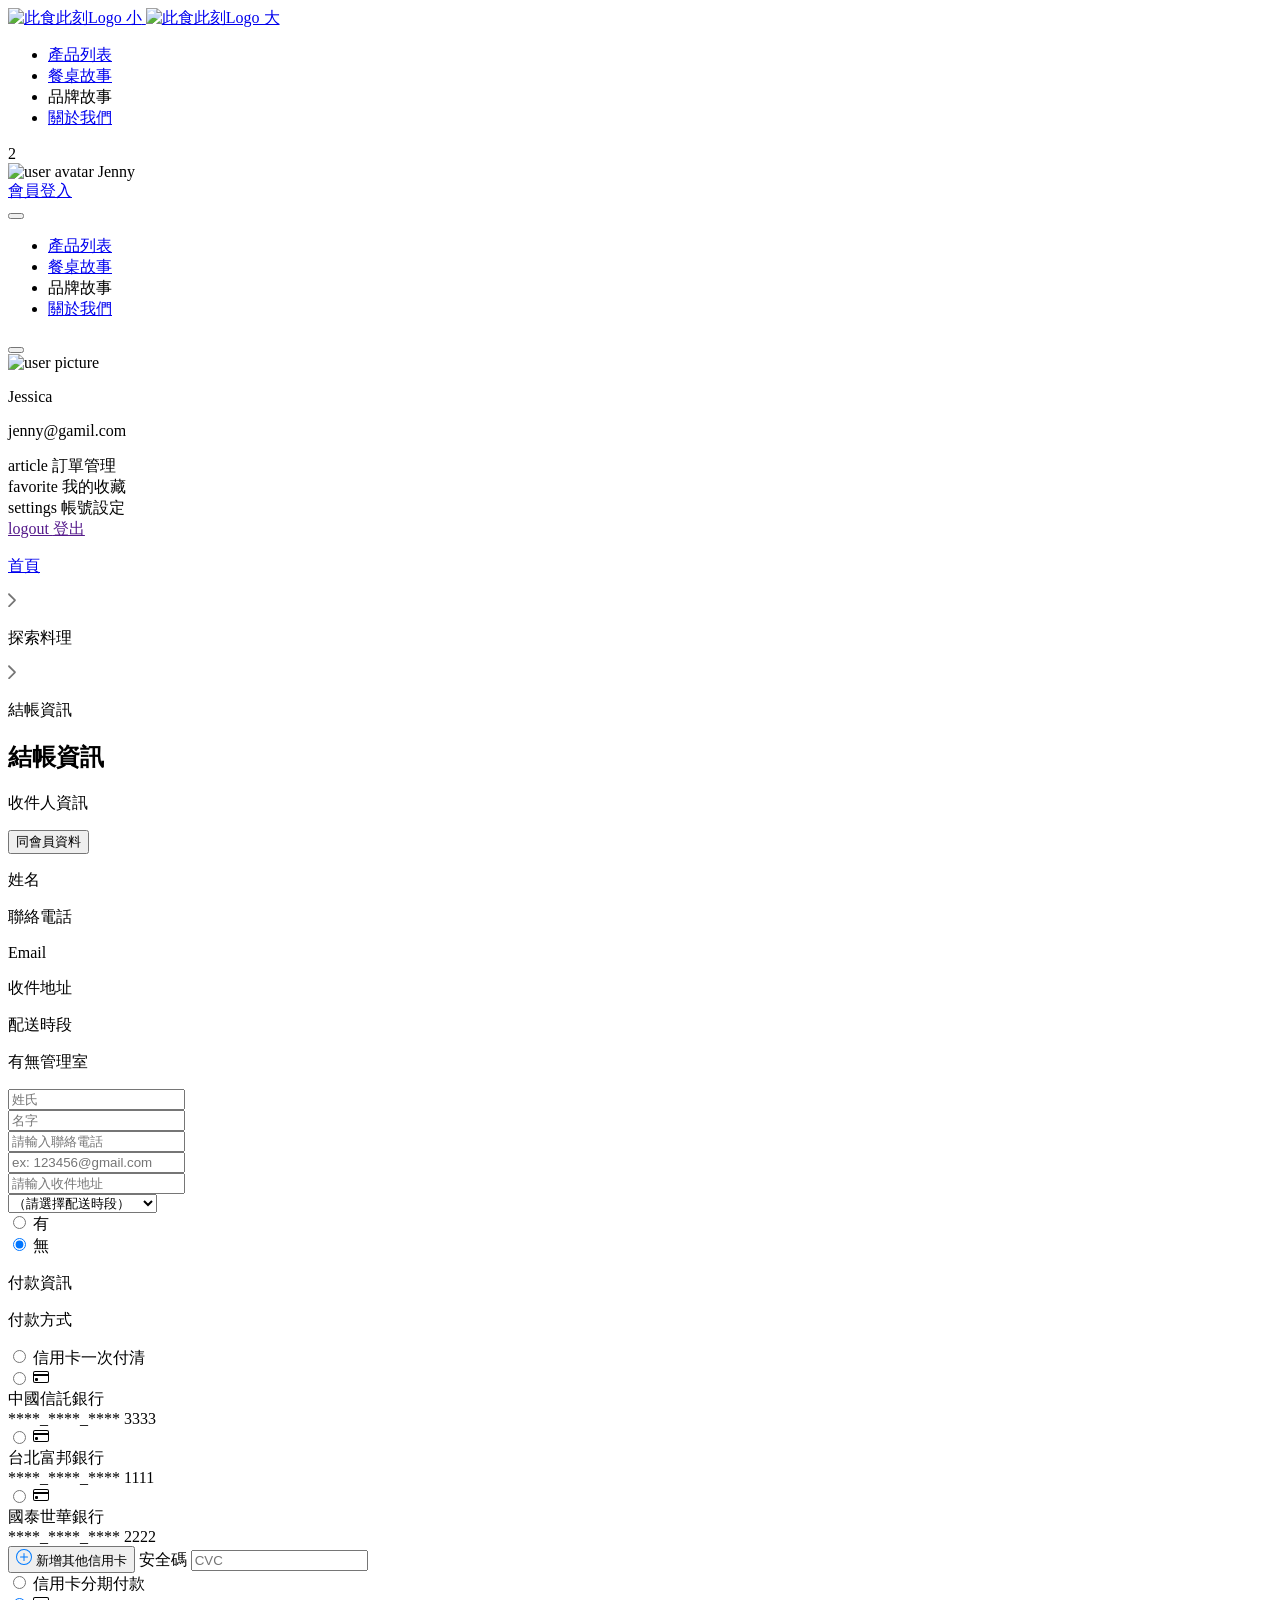
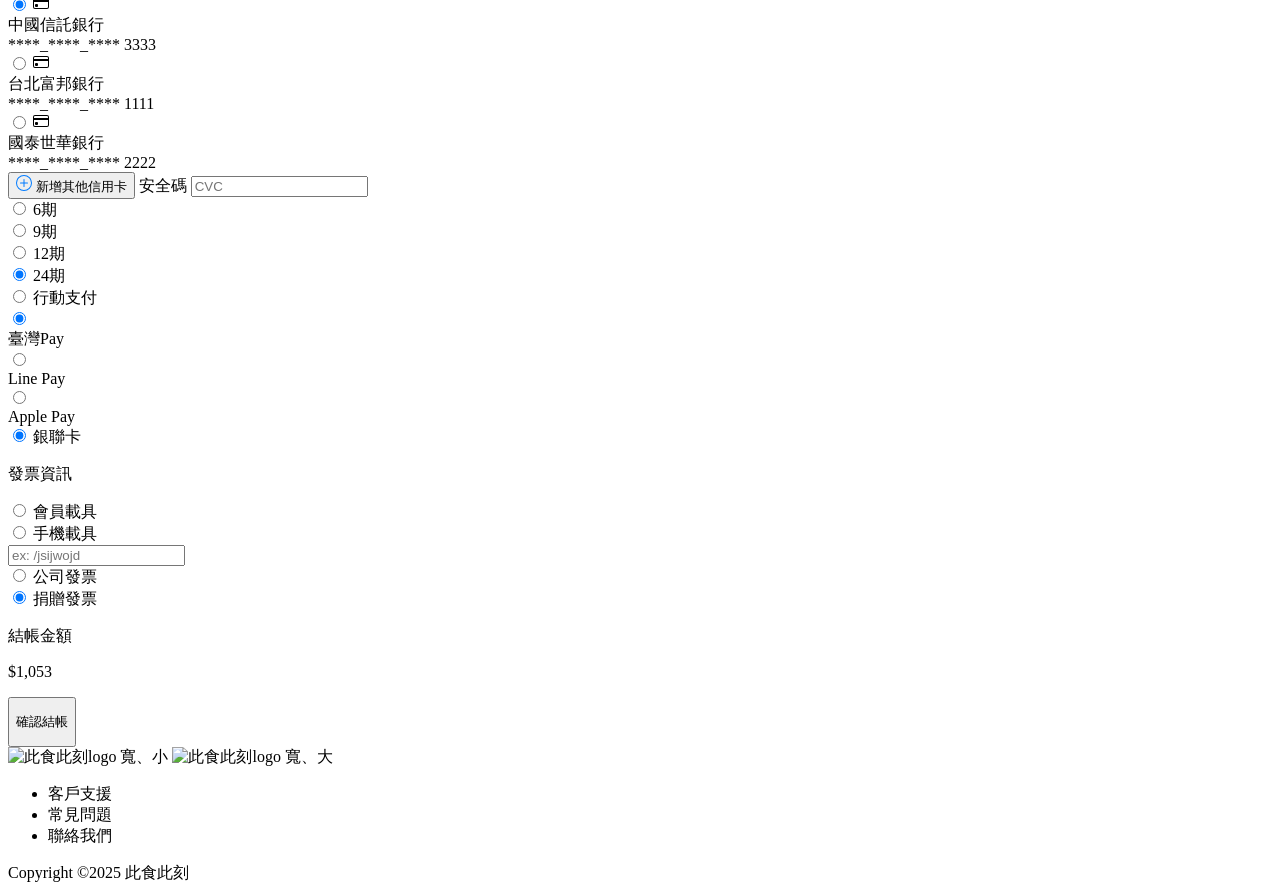
==== commit b5c99893: "Updates" ====
--- a/billing.html
+++ b/billing.html
@@ -5,8 +5,8 @@
     <meta name="viewport" content="width=device-width, initial-scale=1.0" />
     <link rel="icon" type="image/x-icon" href="/CookingMoment/favicon.ico" />
     <title>結帳流程頁面</title>
-    <script type="module" crossorigin src="/CookingMoment/assets/main-C_jJGBcy.js"></script>
-    <link rel="stylesheet" crossorigin href="/CookingMoment/assets/main-BdTVZAK8.css">
+    <script type="module" crossorigin src="/CookingMoment/assets/main-B9pgMNDM.js"></script>
+    <link rel="stylesheet" crossorigin href="/CookingMoment/assets/main-Bry2vb0S.css">
   </head>
   <body>
     <!-- header -->
@@ -15,10 +15,10 @@
     <div class="d-flex w-100 align-items-center justify-content-between">
       <!-- 左方logo -->
       <div>
-        <a class="py-6 d-block d-md-none" href="#">
+        <a class="py-6 d-block d-md-none" href="https://jasmine-0311.github.io/CookingMoment/index.html">
           <img src="/CookingMoment/assets/logo_small-dqC3dKT1.png" alt="此食此刻Logo 小" />
         </a>
-        <a class="navbar-brand py-md-0 d-none d-md-block" href="#">
+        <a class="navbar-brand py-md-0 d-none d-md-block" href="https://jasmine-0311.github.io/CookingMoment/index.html">
           <img src="/CookingMoment/assets/logo_big-CjHlcHsX.png" alt="此食此刻Logo 大" />
         </a>
       </div>
@@ -30,7 +30,7 @@
             class="list-unstyled d-flex justify-content-evenly h5 text-primary"
           >
             <li>
-              <a class="text-decoration-none" href="#product_list">產品列表</a>
+              <a class="text-decoration-none" href="https://jasmine-0311.github.io/CookingMoment/products.html">產品列表</a>
             </li>
             <li>
               <a class="text-decoration-none" href="#table_story">餐桌故事</a>
@@ -47,7 +47,7 @@
       <div class="d-flex align-items-center">
         <!-- 購物車 -->
         <div class="position-relative pt-3">
-          <span class="icon-cart mx-7 pt-5 z-2"></span>
+          <a href="https://jasmine-0311.github.io/CookingMoment/shoppingcart.html"><span class="icon-cart mx-7 pt-5 z-2"></span></a>
           <span
             class="position-absolute bg-Accent text-white cart-tag rounded-pill py-1 px-2"
             id="header-order-qty"
@@ -164,385 +164,397 @@
 
     <div class="heading_top_offset">
       <!-- billing -->
-      <div class="container">
+      <div class="container billing-container">
   <!-- 導覽列 / 結帳資訊 -->
-  <section class="pt-30 pb-30">
-    <div class="billing-infor d-flex align-items-center mb-16">
-      <p class="Body2-md text-text-grey mt-2 mb-2">首頁</p>
-      <img src="data:image/svg+xml,%3csvg%20width='8'%20height='15'%20viewBox='0%200%208%2015'%20fill='none'%20xmlns='http://www.w3.org/2000/svg'%3e%3cpath%20d='M0.360006%200.600118C0.200006%200.813451%200.120006%201.02678%200.120006%201.24012C0.120006%201.45345%200.200006%201.66678%200.360006%201.88012L5.80001%207.32012L0.360006%2012.6801C0.253339%2012.8401%200.200006%2013.0401%200.200006%2013.2801C0.200006%2013.5201%200.266673%2013.7201%200.400006%2013.8801C0.533339%2014.0401%200.733339%2014.1201%201.00001%2014.1201C1.26667%2014.1201%201.45334%2014.0401%201.56001%2013.8801L7.56%207.88012C7.77334%207.66678%207.88%207.45345%207.88%207.24012C7.88%207.02678%207.77334%206.81345%207.56%206.60012L1.56001%200.600118C1.45334%200.440118%201.26667%200.360118%201.00001%200.360118C0.733339%200.360118%200.520006%200.440118%200.360006%200.600118Z'%20fill='%23757575'/%3e%3c/svg%3e" alt="next-page" class="text-text-grey ms-4 me-4">
-      <p class="Body2-md text-text-grey mt-2 mb-2">探索料理</p>
-      <img src="data:image/svg+xml,%3csvg%20width='8'%20height='15'%20viewBox='0%200%208%2015'%20fill='none'%20xmlns='http://www.w3.org/2000/svg'%3e%3cpath%20d='M0.360006%200.600118C0.200006%200.813451%200.120006%201.02678%200.120006%201.24012C0.120006%201.45345%200.200006%201.66678%200.360006%201.88012L5.80001%207.32012L0.360006%2012.6801C0.253339%2012.8401%200.200006%2013.0401%200.200006%2013.2801C0.200006%2013.5201%200.266673%2013.7201%200.400006%2013.8801C0.533339%2014.0401%200.733339%2014.1201%201.00001%2014.1201C1.26667%2014.1201%201.45334%2014.0401%201.56001%2013.8801L7.56%207.88012C7.77334%207.66678%207.88%207.45345%207.88%207.24012C7.88%207.02678%207.77334%206.81345%207.56%206.60012L1.56001%200.600118C1.45334%200.440118%201.26667%200.360118%201.00001%200.360118C0.733339%200.360118%200.520006%200.440118%200.360006%200.600118Z'%20fill='%23757575'/%3e%3c/svg%3e" alt="next-page" class="text-text-grey ms-4 me-4">
-      <p class="h-md-6 text-primary mb-0">結帳資訊</p>
-    </div>
-
-    <h1 class="h-md-2 text-center">結帳資訊</h1>
+  <section class="pt-md-30 pb-md-30">
+    <div class="billing-infor d-flex align-items-center mb-md-16">
+      <a href="https://jasmine-0311.github.io/CookingMoment/index.html" class="text-reset text-decoration-none link-underline-none"><p class="Body2 Body2-md text-text-grey mt-md-2 mb-md-2">首頁</p></a>
+      <img src="data:image/svg+xml,%3csvg%20width='8'%20height='15'%20viewBox='0%200%208%2015'%20fill='none'%20xmlns='http://www.w3.org/2000/svg'%3e%3cpath%20d='M0.360006%200.600118C0.200006%200.813451%200.120006%201.02678%200.120006%201.24012C0.120006%201.45345%200.200006%201.66678%200.360006%201.88012L5.80001%207.32012L0.360006%2012.6801C0.253339%2012.8401%200.200006%2013.0401%200.200006%2013.2801C0.200006%2013.5201%200.266673%2013.7201%200.400006%2013.8801C0.533339%2014.0401%200.733339%2014.1201%201.00001%2014.1201C1.26667%2014.1201%201.45334%2014.0401%201.56001%2013.8801L7.56%207.88012C7.77334%207.66678%207.88%207.45345%207.88%207.24012C7.88%207.02678%207.77334%206.81345%207.56%206.60012L1.56001%200.600118C1.45334%200.440118%201.26667%200.360118%201.00001%200.360118C0.733339%200.360118%200.520006%200.440118%200.360006%200.600118Z'%20fill='%23757575'/%3e%3c/svg%3e" alt="next-page" class="text-text-grey ms-md-4 me-md-4">
+      <p class="Body2 Body2-md text-text-grey mt-md-2 mb-md-2">探索料理</p>
+      <img src="data:image/svg+xml,%3csvg%20width='8'%20height='15'%20viewBox='0%200%208%2015'%20fill='none'%20xmlns='http://www.w3.org/2000/svg'%3e%3cpath%20d='M0.360006%200.600118C0.200006%200.813451%200.120006%201.02678%200.120006%201.24012C0.120006%201.45345%200.200006%201.66678%200.360006%201.88012L5.80001%207.32012L0.360006%2012.6801C0.253339%2012.8401%200.200006%2013.0401%200.200006%2013.2801C0.200006%2013.5201%200.266673%2013.7201%200.400006%2013.8801C0.533339%2014.0401%200.733339%2014.1201%201.00001%2014.1201C1.26667%2014.1201%201.45334%2014.0401%201.56001%2013.8801L7.56%207.88012C7.77334%207.66678%207.88%207.45345%207.88%207.24012C7.88%207.02678%207.77334%206.81345%207.56%206.60012L1.56001%200.600118C1.45334%200.440118%201.26667%200.360118%201.00001%200.360118C0.733339%200.360118%200.520006%200.440118%200.360006%200.600118Z'%20fill='%23757575'/%3e%3c/svg%3e" alt="next-page" class="text-text-grey ms-md-4 me-md-4">
+      <p class="h6 h-md-6 text-primary mb-0">結帳資訊</p>
+    </div>
+
+    <h1 class="h2 h-md-2 text-center">結帳資訊</h1>
   </section>
 
-      <!-- 收件人資訊 -->
-      <section class="billing-user-infor">
-        <div class="row justify-content-between">
-          <div class="col-2">
-            <p class="h-md-5">收件人資訊</p>
-            <button class="btn btn-mid mb-16" type="button">同會員資料</button>
-          </div>
-        
-          <div class="col-10"></div>
-
-          <div class="col-1"></div>
-
-          <div class="col-11">
-            <div class="d-flex">
-              <div class="billing-user-infor-title me-20">
-                <div class="pt-3 pb-3">
-                  <p class="fs-6 mb-0">姓名</p>
+  <div class="row d-flex justify-content-center">
+    <div class="col-md-6">
+      </div>
+          <!-- 收件人資訊 -->
+          <section class="billing-user-infor">
+            <div class="row justify-content-center">
+              <div class="col-md-2">
+                <p class="h5 h-md-5">收件人資訊</p>
+                <button class="btn btn-mid mb-md-16" type="button">同會員資料</button>
+              </div>
+            
+              <div class="col-md-6"></div>
+
+            <div class="row justify-content-center">
+              <div class="col-md-2"></div>
+
+                <div class="col-md-6">
+                  <div class="d-flex">
+                    <div class="billing-user-infor-title me-md-20">
+                      <div class="pt-md-3 pb-md-3">
+                        <p class="fs-md-6 mb-0">姓名</p>
+                      </div>
+                      <div class="pt-md-3 pb-md-3">
+                        <p class="fs-md-6 mb-0">聯絡電話</p>
+                      </div>
+                      <div class="pt-md-3 pb-md-3">
+                        <p class="fs-md-6 mb-0">Email</p>
+                      </div>
+                      <div class="pt-md-3 pb-md-3">
+                        <p class="fs-md-6 mb-0">收件地址</p>
+                      </div>
+                      <div class="pt-md-3 pb-md-3">
+                        <p class="fs-md-6 mb-0">配送時段</p>
+                      </div>
+                      <div class="pt-md-3 pb-md-3">
+                        <p class="fs-md-6 mb-md-1">有無管理室</p>
+                      </div>
+                    </div>
+
+                    <div class="billing-user-infor-input">
+                      <!-- 姓名 -->
+                      <div class="d-flex justify-content-between">
+                        <div class="billing-user-first-name mb-md-10">
+                          <input class="form-control" type="text" placeholder="姓氏" aria-label="default input example">
+                        </div>
+
+                        <div class="billing-user-last-name mb-md-10">
+                          <input class="form-control" type="text" placeholder="名字" aria-label="default input example">
+                        </div>
+                      </div>
+
+                      <!-- 聯絡電話 -->
+                      <div class="receiving-address mb-md-10">
+                        <input class="form-control" type="tel" placeholder="請輸入聯絡電話" aria-label="default input example">
+                      </div>
+                      
+                      <!-- E-mail -->
+                      <div class="user-e-mail d-flex align-items-center mb-md-10">
+                        <label for="user-e-mail" class="form-label mb-0"> 
+                        </label>
+                        <input type="email" class="form-control" id="user-e-mail" placeholder="ex: 123456@gmail.com">
+                      </div>
+
+                      <!-- 收件地址 -->
+                      <div class="receiving-address mb-md-10">
+                        <input class="form-control" type="text" placeholder="請輸入收件地址" aria-label="default input example">
+                      </div>
+
+                      <!-- 配送時段 -->
+                      <div class="delivery-time mb-md-10">
+                        <select class="form-select delivery-time-select" aria-label="Default select example">
+                          <option selected>（請選擇配送時段）</option>
+                          <option value="morning">早上：9:00 ～ 12:00</option>
+                          <option value="afternoon">下午：13:00 ～ 17:00</option>
+                          <option value="evening">晚上：18:00 ～ 20:00</option>
+                          <option value="no-limit">不限配送時段</option>
+                        </select>
+                      </div>
+
+                      <!-- 有無管理室 -->
+                      <div class="security-office d-flex align-items-center pt-md-3 pb-md-3">
+                        <div class="form-check me-md-8">
+                          <input class="form-check-input" type="radio" name="security-office" id="yes-security-office" checked>
+                          <label class="form-check-label Body2 Body2-md" for="yes-security-office">
+                            有
+                          </label>
+                        </div>
+                        
+                        <div class="form-check">
+                          <input class="form-check-input" type="radio" name="security-office" id="no-security-office" checked>
+                          <label class="form-check-label Body2 Body2-md" for="no-security-office">
+                            無
+                          </label>
+                        </div>
+                      </div>
+                    </div>
+                  </div>
+
                 </div>
-                <div class="pt-3 pb-3">
-                  <p class="fs-6 mb-0">聯絡電話</p>
+              </div>
+            </div>
+          </section>
+
+          <!-- 付款資訊 -->
+          <section class="billing-payment-infor">
+            <div class="row justify-content-center">
+              <div class="col-md-2">
+                <p class="h5 h-md-5 mb-md-16">付款資訊</p>
+                <div class="">
+                  <p class="fs-md-6 ms-md-16 mb-md-16">付款方式</p>
                 </div>
-                <div class="pt-3 pb-3">
-                  <p class="fs-6 mb-0">Email</p>
+              </div>
+            
+              <div class="col-md-6"></div>
+
+                <!-- 信用卡一次付清 -->
+              <div class="row justify-content-center">
+                <div class="col-md-2"></div>
+
+                <div class="col-md-6">
+                  <div class="form-check mb-md-8">
+                    <input class="form-check-input" type="radio" name="PaymentRadio" id="one-time-payment-credit">
+                    <label class="form-check-label Body2 Body2-md" for="one-time-payment-credit">
+                      信用卡一次付清
+                    </label>
+
+
+                    <div class="card-payment-section one-time-payment-section">
+                      <div class="credit-card-option">
+                        <input type="radio" name="credit-card" id="card-1" checked>
+                        <label for="card-1" class="credit-card-label mt-md-8">
+                          <img src="data:image/svg+xml,%3csvg%20xmlns='http://www.w3.org/2000/svg'%20width='16'%20height='16'%20fill='currentColor'%20class='bi%20bi-credit-card'%20viewBox='0%200%2016%2016'%3e%3cpath%20d='M0%204a2%202%200%200%201%202-2h12a2%202%200%200%201%202%202v8a2%202%200%200%201-2%202H2a2%202%200%200%201-2-2zm2-1a1%201%200%200%200-1%201v1h14V4a1%201%200%200%200-1-1zm13%204H1v5a1%201%200%200%200%201%201h12a1%201%200%200%200%201-1z'/%3e%3cpath%20d='M2%2010a1%201%200%200%201%201-1h1a1%201%200%200%201%201%201v1a1%201%200%200%201-1%201H3a1%201%200%200%201-1-1z'/%3e%3c/svg%3e" alt="Visa" class="ms-md-10 me-md-20">
+                          <div class="credit-card-info">
+                            <div class="credit-card-name">中國信託銀行</div>
+                            <div class="credit-card-number">****_****_**** 3333</div>
+                          </div>
+                        </label>
+                      </div>
+
+                      <div class="credit-card-option">
+                        <input type="radio" name="credit-card" id="card-2">
+                        <label for="card-2" class="credit-card-label">
+                          <img src="data:image/svg+xml,%3csvg%20xmlns='http://www.w3.org/2000/svg'%20width='16'%20height='16'%20fill='currentColor'%20class='bi%20bi-credit-card'%20viewBox='0%200%2016%2016'%3e%3cpath%20d='M0%204a2%202%200%200%201%202-2h12a2%202%200%200%201%202%202v8a2%202%200%200%201-2%202H2a2%202%200%200%201-2-2zm2-1a1%201%200%200%200-1%201v1h14V4a1%201%200%200%200-1-1zm13%204H1v5a1%201%200%200%200%201%201h12a1%201%200%200%200%201-1z'/%3e%3cpath%20d='M2%2010a1%201%200%200%201%201-1h1a1%201%200%200%201%201%201v1a1%201%200%200%201-1%201H3a1%201%200%200%201-1-1z'/%3e%3c/svg%3e" alt="JCB" class="ms-md-10 me-md-20">
+                          <div class="credit-card-info">
+                            <div class="credit-card-name">台北富邦銀行</div>
+                            <div class="credit-card-number">****_****_**** 1111</div>
+                          </div>
+                        </label>
+                      </div>
+
+                      <div class="credit-card-option">
+                        <input type="radio" name="credit-card" id="card-3">
+                        <label for="card-3" class="credit-card-label">
+                          <img src="data:image/svg+xml,%3csvg%20xmlns='http://www.w3.org/2000/svg'%20width='16'%20height='16'%20fill='currentColor'%20class='bi%20bi-credit-card'%20viewBox='0%200%2016%2016'%3e%3cpath%20d='M0%204a2%202%200%200%201%202-2h12a2%202%200%200%201%202%202v8a2%202%200%200%201-2%202H2a2%202%200%200%201-2-2zm2-1a1%201%200%200%200-1%201v1h14V4a1%201%200%200%200-1-1zm13%204H1v5a1%201%200%200%200%201%201h12a1%201%200%200%200%201-1z'/%3e%3cpath%20d='M2%2010a1%201%200%200%201%201-1h1a1%201%200%200%201%201%201v1a1%201%200%200%201-1%201H3a1%201%200%200%201-1-1z'/%3e%3c/svg%3e" alt="Visa" class="ms-md-10 me-md-20">
+                          <div class="credit-card-info">
+                            <div class="credit-card-name">國泰世華銀行</div>
+                            <div class="credit-card-number">****_****_**** 2222</div>
+                          </div>
+                        </label>
+                      </div>
+
+                      <button class="add-credit-card-btn credit-card-label mb-md-8">
+                        <img src="data:image/svg+xml,%3csvg%20xmlns='http://www.w3.org/2000/svg'%20width='16'%20height='16'%20fill='%23007bff'%20class='bi%20bi-plus-circle'%20viewBox='0%200%2016%2016'%3e%3cpath%20d='M8%2015A7%207%200%201%201%208%201a7%207%200%200%201%200%2014m0%201A8%208%200%201%200%208%200a8%208%200%200%200%200%2016'/%3e%3cpath%20d='M8%204a.5.5%200%200%201%20.5.5v3h3a.5.5%200%200%201%200%201h-3v3a.5.5%200%200%201-1%200v-3h-3a.5.5%200%200%201%200-1h3v-3A.5.5%200%200%201%208%204'/%3e%3c/svg%3e" alt="新增">
+                        新增其他信用卡
+                      </button>
+
+                      <!-- 安全碼 -->
+                      <label for="mobile-carrier-infor" class="form-label">安全碼</label>
+                      <input type="text" class="mobile-carrier-input form-control mb-md-20" id="mobile-carrier-infor" placeholder="CVC">
+                    </div>          
+                  </div>
+
+                  <!-- 信用卡分期付款 -->
+                  <div class="form-check mb-md-8">
+                    <input class="form-check-input" type="radio" name="PaymentRadio" id="revolving-payment" checked>
+                    <label class="form-check-label Body2 Body2-md" for="revolving-payment">
+                      信用卡分期付款
+                    </label>
+
+                    <div class="card-payment-section revolving-payment-section">
+                      <div class="credit-card-option">
+                        <input type="radio" name="credit-card" id="revolving-card-1" checked>
+                        <label for="revolving-card-1" class="credit-card-label mt-md-8">
+                          <img src="data:image/svg+xml,%3csvg%20xmlns='http://www.w3.org/2000/svg'%20width='16'%20height='16'%20fill='currentColor'%20class='bi%20bi-credit-card'%20viewBox='0%200%2016%2016'%3e%3cpath%20d='M0%204a2%202%200%200%201%202-2h12a2%202%200%200%201%202%202v8a2%202%200%200%201-2%202H2a2%202%200%200%201-2-2zm2-1a1%201%200%200%200-1%201v1h14V4a1%201%200%200%200-1-1zm13%204H1v5a1%201%200%200%200%201%201h12a1%201%200%200%200%201-1z'/%3e%3cpath%20d='M2%2010a1%201%200%200%201%201-1h1a1%201%200%200%201%201%201v1a1%201%200%200%201-1%201H3a1%201%200%200%201-1-1z'/%3e%3c/svg%3e" alt="Visa" class="ms-md-10 me-md-20">
+                          <div class="credit-card-info">
+                            <div class="credit-card-name">中國信託銀行</div>
+                            <div class="credit-card-number">****_****_**** 3333</div>
+                          </div>
+                        </label>
+                      </div>
+
+                      <div class="credit-card-option">
+                        <input type="radio" name="credit-card" id="revolving-card-2">
+                        <label for="revolving-card-2" class="credit-card-label">
+                          <img src="data:image/svg+xml,%3csvg%20xmlns='http://www.w3.org/2000/svg'%20width='16'%20height='16'%20fill='currentColor'%20class='bi%20bi-credit-card'%20viewBox='0%200%2016%2016'%3e%3cpath%20d='M0%204a2%202%200%200%201%202-2h12a2%202%200%200%201%202%202v8a2%202%200%200%201-2%202H2a2%202%200%200%201-2-2zm2-1a1%201%200%200%200-1%201v1h14V4a1%201%200%200%200-1-1zm13%204H1v5a1%201%200%200%200%201%201h12a1%201%200%200%200%201-1z'/%3e%3cpath%20d='M2%2010a1%201%200%200%201%201-1h1a1%201%200%200%201%201%201v1a1%201%200%200%201-1%201H3a1%201%200%200%201-1-1z'/%3e%3c/svg%3e" alt="JCB" class="ms-md-10 me-md-20">
+                          <div class="credit-card-info">
+                            <div class="credit-card-name">台北富邦銀行</div>
+                            <div class="credit-card-number">****_****_**** 1111</div>
+                          </div>
+                        </label>
+                      </div>
+
+                      <div class="credit-card-option">
+                        <input type="radio" name="credit-card" id="revolving-card-3">
+                        <label for="revolving-card-3" class="credit-card-label">
+                          <img src="data:image/svg+xml,%3csvg%20xmlns='http://www.w3.org/2000/svg'%20width='16'%20height='16'%20fill='currentColor'%20class='bi%20bi-credit-card'%20viewBox='0%200%2016%2016'%3e%3cpath%20d='M0%204a2%202%200%200%201%202-2h12a2%202%200%200%201%202%202v8a2%202%200%200%201-2%202H2a2%202%200%200%201-2-2zm2-1a1%201%200%200%200-1%201v1h14V4a1%201%200%200%200-1-1zm13%204H1v5a1%201%200%200%200%201%201h12a1%201%200%200%200%201-1z'/%3e%3cpath%20d='M2%2010a1%201%200%200%201%201-1h1a1%201%200%200%201%201%201v1a1%201%200%200%201-1%201H3a1%201%200%200%201-1-1z'/%3e%3c/svg%3e" alt="Visa" class="ms-md-10 me-md-20">
+                          <div class="credit-card-info">
+                            <div class="credit-card-name">國泰世華銀行</div>
+                            <div class="credit-card-number">****_****_**** 2222</div>
+                          </div>
+                        </label>
+                      </div>
+
+                      <button class="add-credit-card-btn credit-card-label mb-md-8">
+                        <img src="data:image/svg+xml,%3csvg%20xmlns='http://www.w3.org/2000/svg'%20width='16'%20height='16'%20fill='%23007bff'%20class='bi%20bi-plus-circle'%20viewBox='0%200%2016%2016'%3e%3cpath%20d='M8%2015A7%207%200%201%201%208%201a7%207%200%200%201%200%2014m0%201A8%208%200%201%200%208%200a8%208%200%200%200%200%2016'/%3e%3cpath%20d='M8%204a.5.5%200%200%201%20.5.5v3h3a.5.5%200%200%201%200%201h-3v3a.5.5%200%200%201-1%200v-3h-3a.5.5%200%200%201%200-1h3v-3A.5.5%200%200%201%208%204'/%3e%3c/svg%3e" alt="新增">
+                        新增其他信用卡
+                      </button>
+
+                      <!-- 安全碼 -->
+                      <label for="mobile-carrier-infor" class="form-label">安全碼</label>
+                      <input type="text" class="mobile-carrier-input form-control mb-md-8" id="mobile-carrier-infor" placeholder="CVC">
+
+                      <!-- 分期 -->
+                      <div class="revolving-payment-time d-flex mb-md-20">
+                        <div class="form-check me-md-8">
+                          <input class="form-check-input" type="radio" name="revolving-payment-time" id="revolving-payment-time-6" checked>
+                          <label class="form-check-label Body2 Body2-md" for="revolving-payment-time-6">
+                            6期
+                          </label>
+                        </div>
+                        
+                        <div class="form-check me-md-8">
+                          <input class="form-check-input" type="radio" name="revolving-payment-time" id="revolving-payment-time-9" checked>
+                          <label class="form-check-label Body2 Body2-md" for="revolving-payment-time-9">
+                            9期
+                          </label>
+                        </div>
+
+                        <div class="form-check me-md-8">
+                          <input class="form-check-input" type="radio" name="revolving-payment-time" id="revolving-payment-time-12" checked>
+                          <label class="form-check-label Body2 Body2-md" for="revolving-payment-time-12">
+                            12期
+                          </label>
+                        </div>
+
+                        <div class="form-check me-md-8">
+                          <input class="form-check-input" type="radio" name="revolving-payment-time" id="revolving-payment-time-24" checked>
+                          <label class="form-check-label Body2 Body2-md" for="revolving-payment-time-24">
+                            24期
+                          </label>
+                        </div>
+                      </div>
+                    </div> 
+                  </div>
+
+                  <!-- 行動支付 -->
+                  <div class="form-check mb-md-8">
+                    <input class="form-check-input" type="radio" name="PaymentRadio" id="mobile-payment" checked>
+                    <label class="form-check-label Body2 Body2-md" for="mobile-payment">
+                      行動支付
+                    </label>
+
+                    <div class="mobile-payment-section">
+                      <div class="mobile-payment-section-item">  
+                        <div class="mobile-payment-option">
+                          <input type="radio" name="mobile-payment" id="mobile-payment-1" checked>
+                          <label for="mobile-payment-1" class="mobile-payment-label">
+                            <div class="mobile-payment-info">
+                              <div class="mobile-payment-name h6 h-md-6 mb-0">臺灣Pay</div>
+                            </div>
+                          </label>
+                        </div>
+
+                        <div class="mobile-payment-option">
+                          <input type="radio" name="mobile-payment" id="mobile-payment-2">
+                          <label for="mobile-payment-2" class="mobile-payment-label">
+                            <div class="mobile-payment-info">
+                              <div class="mobile-payment-name h6 h-md-6 mb-0">Line Pay</div>
+                            </div>
+                          </label>
+                        </div>
+
+                        <div class="mobile-payment-option">
+                          <input type="radio" name="mobile-payment" id="mobile-payment-3">
+                          <label for="mobile-payment-3" class="mobile-payment-label">
+                            <div class="mobile-payment-info">
+                              <div class="mobile-payment-name h6 h-md-6 mb-0">Apple Pay</div>
+                            </div>
+                          </label>
+                        </div>
+                      </div>
+                    </div>
+                  </div>
+
+                  <!-- 銀聯卡 -->
+                  <div class="form-check">
+                    <input class="form-check-input" type="radio" name="PaymentRadio" id="donation-receipt" checked>
+                    <label class="form-check-label Body2 Body2-md" for="donation-receipt">
+                      銀聯卡
+                    </label>
+                  </div>
                 </div>
-                <div class="pt-3 pb-3">
-                  <p class="fs-6 mb-0">收件地址</p>
+              </div>
+            </div>
+          </section>
+
+          <!-- 發票資訊 -->
+          <section class="billing-receipt-infor">
+            <div class="row justify-content-center">
+              <div class="col-md-2">
+                <div>
+                  <p class="h5 h-md-5 mb-md-16">發票資訊</p>
                 </div>
-                <div class="pt-3 pb-3">
-                  <p class="fs-6 mb-0">配送時段</p>
+              </div>
+            
+              <div class="col-md-6"></div>
+
+              <div class="row justify-content-center">
+                <!-- 會員載具 -->
+                <div class="col-md-2"></div>
+
+                <div class="col-md-6">
+                  <div class="form-check mb-md-8">
+                    <input class="form-check-input" type="radio" name="ReceiptRadio" id="member-carrier">
+                    <label class="form-check-label Body2 Body2-md" for="member-carrier">
+                      會員載具
+                    </label>
+                  </div>
+
+                  <!-- 手機載具 -->
+                  <div class="form-check mb-md-8">
+                    <input class="form-check-input" type="radio" name="ReceiptRadio" id="mobile-carrier" checked>
+                    <label class="form-check-label Body2 Body2-md mb-md-4" for="mobile-carrier">
+                      手機載具
+                    </label>
+
+                    <div class="mobile-carrier-section">
+                      <label for="mobile-carrier-infor" class="form-label mobile-carrier-disable"></label>
+                      <input type="text" class="mobile-carrier-input form-control mb-md-8" id="mobile-carrier-infor" placeholder="ex: /jsijwojd">
+                    </div>
+                  </div>
+
+                  <!-- 公司發票 -->
+                  <div class="form-check mb-md-8">
+                    <input class="form-check-input" type="radio" name="ReceiptRadio" id="company-receipt" checked>
+                    <label class="form-check-label Body2 Body2-md" for="company-receipt">
+                      公司發票
+                    </label>
+                  </div>
+
+                  <!-- 捐贈發票 -->
+                  <div class="form-check">
+                    <input class="form-check-input" type="radio" name="ReceiptRadio" id="donation-receipt" checked>
+                    <label class="form-check-label Body2 Body2-md" for="donation-receipt">
+                      捐贈發票
+                    </label>
+                  </div>
                 </div>
-                <div class="pt-3 pb-3">
-                  <p class="fs-6 mb-1">有無管理室</p>
+              </div>
+            </div>
+          </section>
+
+          <!-- 結帳金額 -->
+          <section class="billing-total-pay">
+            <div class="row d-flex justify-content-center">
+              <div class="col-md-9">
+                <div class="d-flex align-items-center justify-content-between h4 h-md-4 ms-md-30 mb-0">
+                  <p class="mb-0">結帳金額</p>
+                  <p class="mb-0">$1,053</p>
+                  <a href="https://iris175.github.io/CookingMoment/orders.html" class="text-reset text-decoration-none link-underline-none"><button class="btn btn-secondary mt-md-4" type="button"><p class="h4 h-md-4 mb-0">確認結帳</p></button></a>
                 </div>
               </div>
-
-              <div class="billing-user-infor-input">
-                <!-- 姓名 -->
-                <div class="d-flex justify-content-between">
-                  <div class="billing-user-first-name mb-10">
-                    <input class="form-control" type="text" placeholder="姓氏" aria-label="default input example">
-                  </div>
-
-                  <div class="billing-user-last-name mb-10">
-                    <input class="form-control" type="text" placeholder="名字" aria-label="default input example">
-                  </div>
-                </div>
-
-                <!-- 聯絡電話 -->
-                <div class="receiving-address mb-10">
-                  <input class="form-control" type="tel" placeholder="請輸入聯絡電話" aria-label="default input example">
-                </div>
-                
-                <!-- E-mail -->
-                <div class="user-e-mail d-flex align-items-center mb-10">
-                  <label for="user-e-mail" class="form-label mb-0"> 
-                  </label>
-                  <input type="email" class="form-control" id="user-e-mail" placeholder="ex: 123456@gmail.com">
-                </div>
-
-                <!-- 收件地址 -->
-                <div class="receiving-address mb-10">
-                  <input class="form-control" type="text" placeholder="請輸入收件地址" aria-label="default input example">
-                </div>
-
-                <!-- 配送時段 -->
-                <div class="delivery-time mb-10">
-                  <select class="form-select delivery-time-select" aria-label="Default select example">
-                    <option selected>（請選擇配送時段）</option>
-                    <option value="morning">早上：9:00 ～ 12:00</option>
-                    <option value="afternoon">下午：13:00 ～ 17:00</option>
-                    <option value="evening">晚上：18:00 ～ 20:00</option>
-                    <option value="no-limit">不限配送時段</option>
-                  </select>
-                </div>
-
-                <!-- 有無管理室 -->
-                <div class="security-office d-flex align-items-center pt-3 pb-3">
-                  <div class="form-check me-8">
-                    <input class="form-check-input" type="radio" name="security-office" id="yes-security-office" checked>
-                    <label class="form-check-label Body2-md" for="yes-security-office">
-                      有
-                    </label>
-                  </div>
-                  
-                  <div class="form-check">
-                    <input class="form-check-input" type="radio" name="security-office" id="no-security-office" checked>
-                    <label class="form-check-label Body2-md" for="no-security-office">
-                      無
-                    </label>
-                  </div>
-                </div>
-              </div>
             </div>
-
-          </div>
-        </div>
-      </section>
-
-      <!-- 付款資訊 -->
-      <section class="billing-payment-infor">
-        <div class="row justify-content-between">
-          <div class="col-2">
-            <p class="h-md-5 mb-16">付款資訊</p>
-            <div class="">
-              <p class="fs-6 ms-16 mb-16">付款方式</p>
-            </div>
-          </div>
-        
-          <div class="col-10"></div>
-
-            <!-- 信用卡一次付清 -->
-          <div class="col-1"></div>
-
-          <div class="col-11">
-            <div class="form-check mb-8">
-              <input class="form-check-input" type="radio" name="PaymentRadio" id="one-time-payment-credit">
-              <label class="form-check-label Body2-md" for="one-time-payment-credit">
-                信用卡一次付清
-              </label>
-
-
-              <div class="card-payment-section one-time-payment-section">
-                <div class="credit-card-option">
-                  <input type="radio" name="credit-card" id="card-1" checked>
-                  <label for="card-1" class="credit-card-label mt-8">
-                    <img src="data:image/svg+xml,%3csvg%20xmlns='http://www.w3.org/2000/svg'%20width='16'%20height='16'%20fill='currentColor'%20class='bi%20bi-credit-card'%20viewBox='0%200%2016%2016'%3e%3cpath%20d='M0%204a2%202%200%200%201%202-2h12a2%202%200%200%201%202%202v8a2%202%200%200%201-2%202H2a2%202%200%200%201-2-2zm2-1a1%201%200%200%200-1%201v1h14V4a1%201%200%200%200-1-1zm13%204H1v5a1%201%200%200%200%201%201h12a1%201%200%200%200%201-1z'/%3e%3cpath%20d='M2%2010a1%201%200%200%201%201-1h1a1%201%200%200%201%201%201v1a1%201%200%200%201-1%201H3a1%201%200%200%201-1-1z'/%3e%3c/svg%3e" alt="Visa" class="ms-10 me-20">
-                    <div class="credit-card-info">
-                      <div class="credit-card-name">中國信託銀行</div>
-                      <div class="credit-card-number">****_****_**** 3333</div>
-                    </div>
-                  </label>
-                </div>
-
-                <div class="credit-card-option">
-                  <input type="radio" name="credit-card" id="card-2">
-                  <label for="card-2" class="credit-card-label">
-                    <img src="data:image/svg+xml,%3csvg%20xmlns='http://www.w3.org/2000/svg'%20width='16'%20height='16'%20fill='currentColor'%20class='bi%20bi-credit-card'%20viewBox='0%200%2016%2016'%3e%3cpath%20d='M0%204a2%202%200%200%201%202-2h12a2%202%200%200%201%202%202v8a2%202%200%200%201-2%202H2a2%202%200%200%201-2-2zm2-1a1%201%200%200%200-1%201v1h14V4a1%201%200%200%200-1-1zm13%204H1v5a1%201%200%200%200%201%201h12a1%201%200%200%200%201-1z'/%3e%3cpath%20d='M2%2010a1%201%200%200%201%201-1h1a1%201%200%200%201%201%201v1a1%201%200%200%201-1%201H3a1%201%200%200%201-1-1z'/%3e%3c/svg%3e" alt="JCB" class="ms-10 me-20">
-                    <div class="credit-card-info">
-                      <div class="credit-card-name">台北富邦銀行</div>
-                      <div class="credit-card-number">****_****_**** 1111</div>
-                    </div>
-                  </label>
-                </div>
-
-                <div class="credit-card-option">
-                  <input type="radio" name="credit-card" id="card-3">
-                  <label for="card-3" class="credit-card-label">
-                    <img src="data:image/svg+xml,%3csvg%20xmlns='http://www.w3.org/2000/svg'%20width='16'%20height='16'%20fill='currentColor'%20class='bi%20bi-credit-card'%20viewBox='0%200%2016%2016'%3e%3cpath%20d='M0%204a2%202%200%200%201%202-2h12a2%202%200%200%201%202%202v8a2%202%200%200%201-2%202H2a2%202%200%200%201-2-2zm2-1a1%201%200%200%200-1%201v1h14V4a1%201%200%200%200-1-1zm13%204H1v5a1%201%200%200%200%201%201h12a1%201%200%200%200%201-1z'/%3e%3cpath%20d='M2%2010a1%201%200%200%201%201-1h1a1%201%200%200%201%201%201v1a1%201%200%200%201-1%201H3a1%201%200%200%201-1-1z'/%3e%3c/svg%3e" alt="Visa" class="ms-10 me-20">
-                    <div class="credit-card-info">
-                      <div class="credit-card-name">國泰世華銀行</div>
-                      <div class="credit-card-number">****_****_**** 2222</div>
-                    </div>
-                  </label>
-                </div>
-
-                <button class="add-credit-card-btn credit-card-label mb-8">
-                  <img src="data:image/svg+xml,%3csvg%20xmlns='http://www.w3.org/2000/svg'%20width='16'%20height='16'%20fill='%23007bff'%20class='bi%20bi-plus-circle'%20viewBox='0%200%2016%2016'%3e%3cpath%20d='M8%2015A7%207%200%201%201%208%201a7%207%200%200%201%200%2014m0%201A8%208%200%201%200%208%200a8%208%200%200%200%200%2016'/%3e%3cpath%20d='M8%204a.5.5%200%200%201%20.5.5v3h3a.5.5%200%200%201%200%201h-3v3a.5.5%200%200%201-1%200v-3h-3a.5.5%200%200%201%200-1h3v-3A.5.5%200%200%201%208%204'/%3e%3c/svg%3e" alt="新增">
-                  新增其他信用卡
-                </button>
-
-                <!-- 安全碼 -->
-                <label for="mobile-carrier-infor" class="form-label">安全碼</label>
-                <input type="text" class="mobile-carrier-input form-control mb-20" id="mobile-carrier-infor" placeholder="CVC">
-              </div>          
-            </div>
-
-            <!-- 信用卡分期付款 -->
-            <div class="form-check mb-8">
-              <input class="form-check-input" type="radio" name="PaymentRadio" id="revolving-payment" checked>
-              <label class="form-check-label Body2-md" for="revolving-payment">
-                信用卡分期付款
-              </label>
-
-              <div class="card-payment-section revolving-payment-section">
-                <div class="credit-card-option">
-                  <input type="radio" name="credit-card" id="revolving-card-1" checked>
-                  <label for="revolving-card-1" class="credit-card-label mt-8">
-                    <img src="data:image/svg+xml,%3csvg%20xmlns='http://www.w3.org/2000/svg'%20width='16'%20height='16'%20fill='currentColor'%20class='bi%20bi-credit-card'%20viewBox='0%200%2016%2016'%3e%3cpath%20d='M0%204a2%202%200%200%201%202-2h12a2%202%200%200%201%202%202v8a2%202%200%200%201-2%202H2a2%202%200%200%201-2-2zm2-1a1%201%200%200%200-1%201v1h14V4a1%201%200%200%200-1-1zm13%204H1v5a1%201%200%200%200%201%201h12a1%201%200%200%200%201-1z'/%3e%3cpath%20d='M2%2010a1%201%200%200%201%201-1h1a1%201%200%200%201%201%201v1a1%201%200%200%201-1%201H3a1%201%200%200%201-1-1z'/%3e%3c/svg%3e" alt="Visa" class="ms-10 me-20">
-                    <div class="credit-card-info">
-                      <div class="credit-card-name">中國信託銀行</div>
-                      <div class="credit-card-number">****_****_**** 3333</div>
-                    </div>
-                  </label>
-                </div>
-
-                <div class="credit-card-option">
-                  <input type="radio" name="credit-card" id="revolving-card-2">
-                  <label for="revolving-card-2" class="credit-card-label">
-                    <img src="data:image/svg+xml,%3csvg%20xmlns='http://www.w3.org/2000/svg'%20width='16'%20height='16'%20fill='currentColor'%20class='bi%20bi-credit-card'%20viewBox='0%200%2016%2016'%3e%3cpath%20d='M0%204a2%202%200%200%201%202-2h12a2%202%200%200%201%202%202v8a2%202%200%200%201-2%202H2a2%202%200%200%201-2-2zm2-1a1%201%200%200%200-1%201v1h14V4a1%201%200%200%200-1-1zm13%204H1v5a1%201%200%200%200%201%201h12a1%201%200%200%200%201-1z'/%3e%3cpath%20d='M2%2010a1%201%200%200%201%201-1h1a1%201%200%200%201%201%201v1a1%201%200%200%201-1%201H3a1%201%200%200%201-1-1z'/%3e%3c/svg%3e" alt="JCB" class="ms-10 me-20">
-                    <div class="credit-card-info">
-                      <div class="credit-card-name">台北富邦銀行</div>
-                      <div class="credit-card-number">****_****_**** 1111</div>
-                    </div>
-                  </label>
-                </div>
-
-                <div class="credit-card-option">
-                  <input type="radio" name="credit-card" id="revolving-card-3">
-                  <label for="revolving-card-3" class="credit-card-label">
-                    <img src="data:image/svg+xml,%3csvg%20xmlns='http://www.w3.org/2000/svg'%20width='16'%20height='16'%20fill='currentColor'%20class='bi%20bi-credit-card'%20viewBox='0%200%2016%2016'%3e%3cpath%20d='M0%204a2%202%200%200%201%202-2h12a2%202%200%200%201%202%202v8a2%202%200%200%201-2%202H2a2%202%200%200%201-2-2zm2-1a1%201%200%200%200-1%201v1h14V4a1%201%200%200%200-1-1zm13%204H1v5a1%201%200%200%200%201%201h12a1%201%200%200%200%201-1z'/%3e%3cpath%20d='M2%2010a1%201%200%200%201%201-1h1a1%201%200%200%201%201%201v1a1%201%200%200%201-1%201H3a1%201%200%200%201-1-1z'/%3e%3c/svg%3e" alt="Visa" class="ms-10 me-20">
-                    <div class="credit-card-info">
-                      <div class="credit-card-name">國泰世華銀行</div>
-                      <div class="credit-card-number">****_****_**** 2222</div>
-                    </div>
-                  </label>
-                </div>
-
-                <button class="add-credit-card-btn credit-card-label mb-8">
-                  <img src="data:image/svg+xml,%3csvg%20xmlns='http://www.w3.org/2000/svg'%20width='16'%20height='16'%20fill='%23007bff'%20class='bi%20bi-plus-circle'%20viewBox='0%200%2016%2016'%3e%3cpath%20d='M8%2015A7%207%200%201%201%208%201a7%207%200%200%201%200%2014m0%201A8%208%200%201%200%208%200a8%208%200%200%200%200%2016'/%3e%3cpath%20d='M8%204a.5.5%200%200%201%20.5.5v3h3a.5.5%200%200%201%200%201h-3v3a.5.5%200%200%201-1%200v-3h-3a.5.5%200%200%201%200-1h3v-3A.5.5%200%200%201%208%204'/%3e%3c/svg%3e" alt="新增">
-                  新增其他信用卡
-                </button>
-
-                <!-- 安全碼 -->
-                <label for="mobile-carrier-infor" class="form-label">安全碼</label>
-                <input type="text" class="mobile-carrier-input form-control mb-8" id="mobile-carrier-infor" placeholder="CVC">
-
-                <!-- 分期 -->
-                <div class="revolving-payment-time d-flex mb-20">
-                  <div class="form-check me-8">
-                    <input class="form-check-input" type="radio" name="revolving-payment-time" id="revolving-payment-time-6" checked>
-                    <label class="form-check-label Body2-md" for="revolving-payment-time-6">
-                      6期
-                    </label>
-                  </div>
-                  
-                  <div class="form-check me-8">
-                    <input class="form-check-input" type="radio" name="revolving-payment-time" id="revolving-payment-time-9" checked>
-                    <label class="form-check-label Body2-md" for="revolving-payment-time-9">
-                      9期
-                    </label>
-                  </div>
-
-                  <div class="form-check me-8">
-                    <input class="form-check-input" type="radio" name="revolving-payment-time" id="revolving-payment-time-12" checked>
-                    <label class="form-check-label Body2-md" for="revolving-payment-time-12">
-                      12期
-                    </label>
-                  </div>
-
-                  <div class="form-check me-8">
-                    <input class="form-check-input" type="radio" name="revolving-payment-time" id="revolving-payment-time-24" checked>
-                    <label class="form-check-label Body2-md" for="revolving-payment-time-24">
-                      24期
-                    </label>
-                  </div>
-                </div>
-              </div> 
-            </div>
-
-
-            <!-- 行動支付 -->
-            <div class="form-check mb-8">
-              <input class="form-check-input" type="radio" name="PaymentRadio" id="mobile-payment" checked>
-              <label class="form-check-label Body2-md" for="mobile-payment">
-                行動支付
-              </label>
-
-              <div class="mobile-payment-section">
-                <div class="mobile-payment-section-item">  
-                  <div class="mobile-payment-option">
-                    <input type="radio" name="mobile-payment" id="mobile-payment-1" checked>
-                    <label for="mobile-payment-1" class="mobile-payment-label">
-                      <div class="mobile-payment-info">
-                        <div class="mobile-payment-name h-md-6">臺灣Pay</div>
-                      </div>
-                    </label>
-                  </div>
-
-                  <div class="mobile-payment-option">
-                    <input type="radio" name="mobile-payment" id="mobile-payment-2">
-                    <label for="mobile-payment-2" class="mobile-payment-label">
-                      <div class="mobile-payment-info">
-                        <div class="mobile-payment-name h-md-6">Line Pay</div>
-                      </div>
-                    </label>
-                  </div>
-
-                  <div class="mobile-payment-option">
-                    <input type="radio" name="mobile-payment" id="mobile-payment-3">
-                    <label for="mobile-payment-3" class="mobile-payment-label">
-                      <div class="mobile-payment-info">
-                        <div class="mobile-payment-name h-md-6">Apple Pay</div>
-                      </div>
-                    </label>
-                  </div>
-                </div>
-              </div>
-
-            </div>
-
-            <!-- 銀聯卡 -->
-            <div class="form-check">
-              <input class="form-check-input" type="radio" name="PaymentRadio" id="donation-receipt" checked>
-              <label class="form-check-label Body2-md" for="donation-receipt">
-                銀聯卡
-              </label>
-            </div>
-          </div>
-        </div>
-      </section>
-
-      <!-- 發票資訊 -->
-      <section class="billing-receipt-infor">
-        <div class="row justify-content-between">
-          <div class="col-2">
-            <div>
-              <p class="h-md-5 mb-16">發票資訊</p>
-            </div>
-          </div>
-        
-          <div class="col-10"></div>
-
-            <!-- 會員載具 -->
-          <div class="col-1"></div>
-
-          <div class="col-11">
-            <div class="form-check mb-8">
-              <input class="form-check-input" type="radio" name="ReceiptRadio" id="member-carrier">
-              <label class="form-check-label Body2-md" for="member-carrier">
-                會員載具
-              </label>
-            </div>
-
-            <!-- 手機載具 -->
-            <div class="form-check mb-8">
-              <input class="form-check-input" type="radio" name="ReceiptRadio" id="mobile-carrier" checked>
-              <label class="form-check-label Body2-md mb-4" for="mobile-carrier">
-                手機載具
-              </label>
-
-              <div class="mobile-carrier-section">
-                <label for="mobile-carrier-infor" class="form-label mobile-carrier-disable"></label>
-                <input type="text" class="mobile-carrier-input form-control mb-8" id="mobile-carrier-infor" placeholder="ex: /jsijwojd">
-              </div>
-            </div>
-
-            <!-- 公司發票 -->
-            <div class="form-check mb-8">
-              <input class="form-check-input" type="radio" name="ReceiptRadio" id="company-receipt" checked>
-              <label class="form-check-label Body2-md" for="company-receipt">
-                公司發票
-              </label>
-            </div>
-
-            <!-- 捐贈發票 -->
-            <div class="form-check">
-              <input class="form-check-input" type="radio" name="ReceiptRadio" id="donation-receipt" checked>
-              <label class="form-check-label Body2-md" for="donation-receipt">
-                捐贈發票
-              </label>
-            </div>
-          </div>
-        </div>
-      </section>
-
-      <!-- 結帳金額 -->
-      <section>
-        <div class="billing-total-pay h-md-4">
-          <p class="mb-0">結帳金額</p>
-          <p class="mb-0">$1,053</p>
-          <button class="btn btn-primary mt-4" type="button"><p class="h-md-4 mb-0">確認結帳</p></button>
-        </div>
-      </section>
-
-  </div>
+          </section>
+
+      </div>
+    </div>
 </div>
     </div>
 
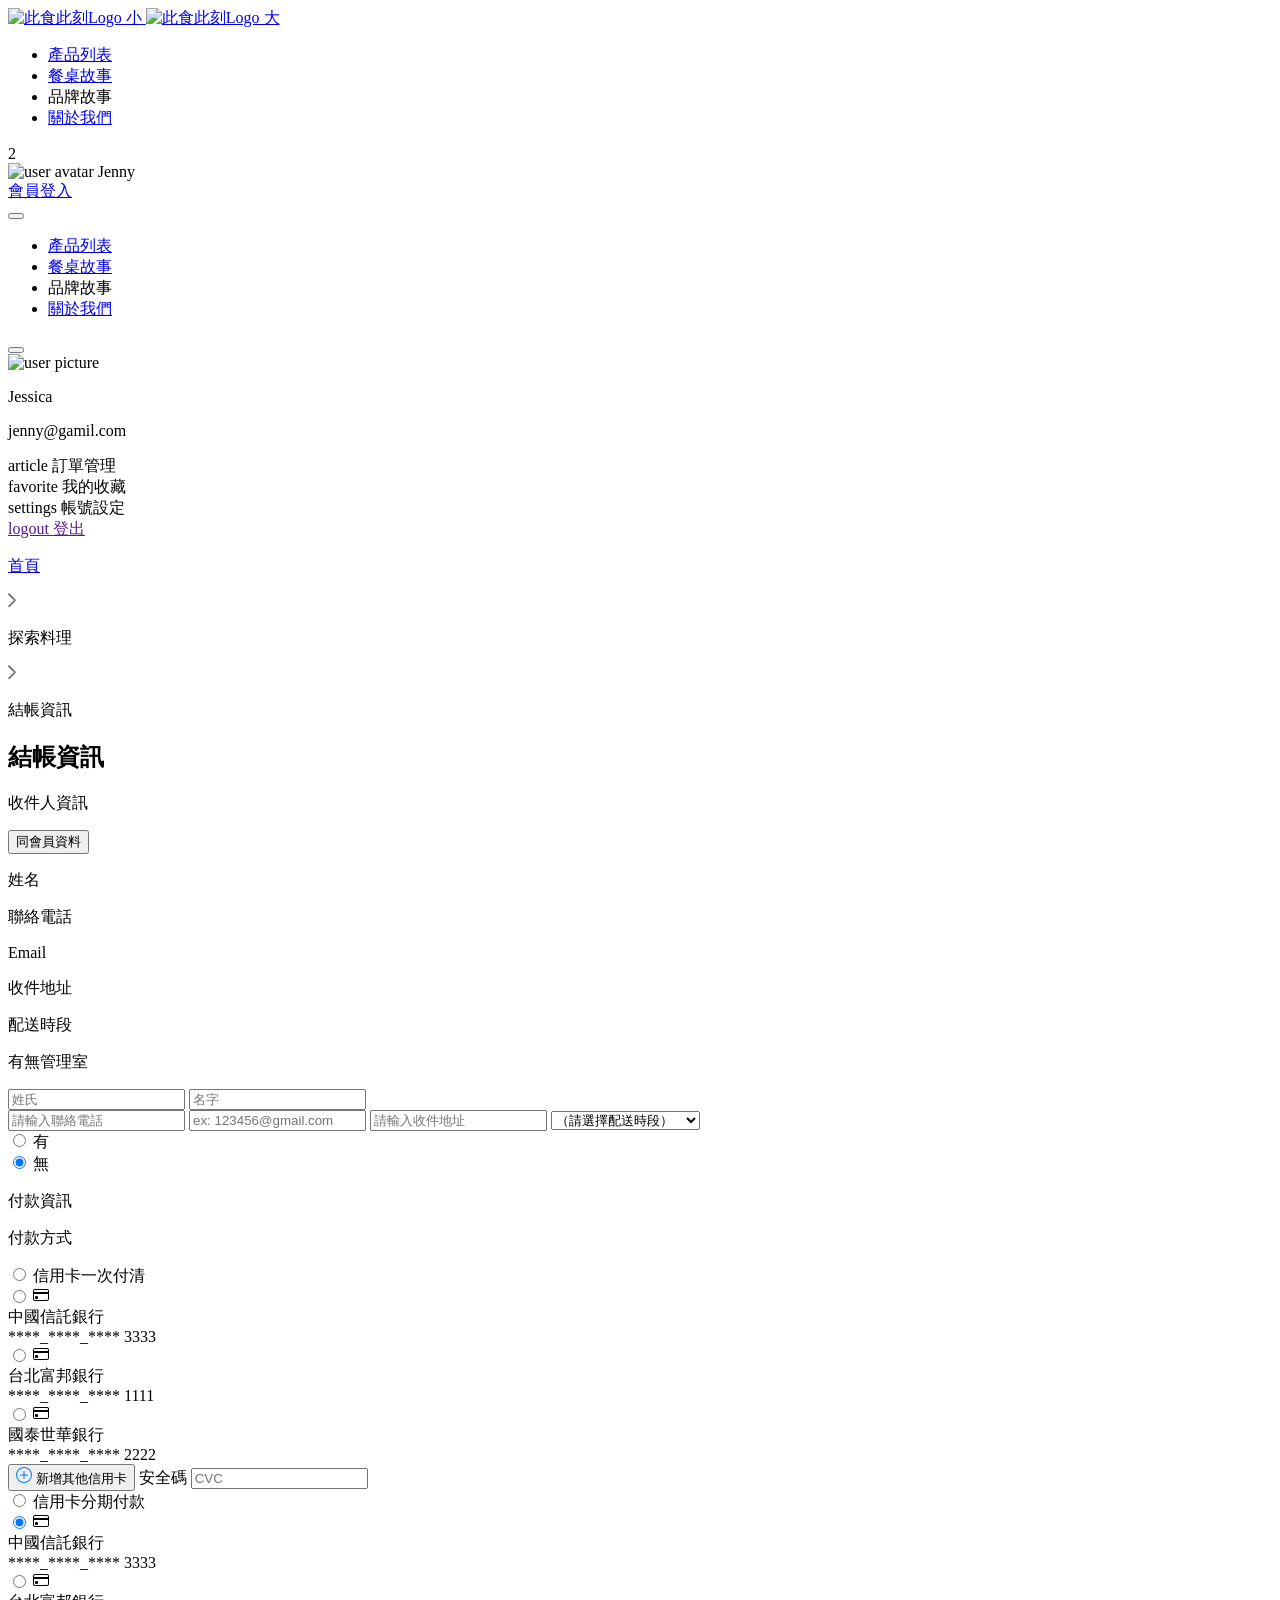
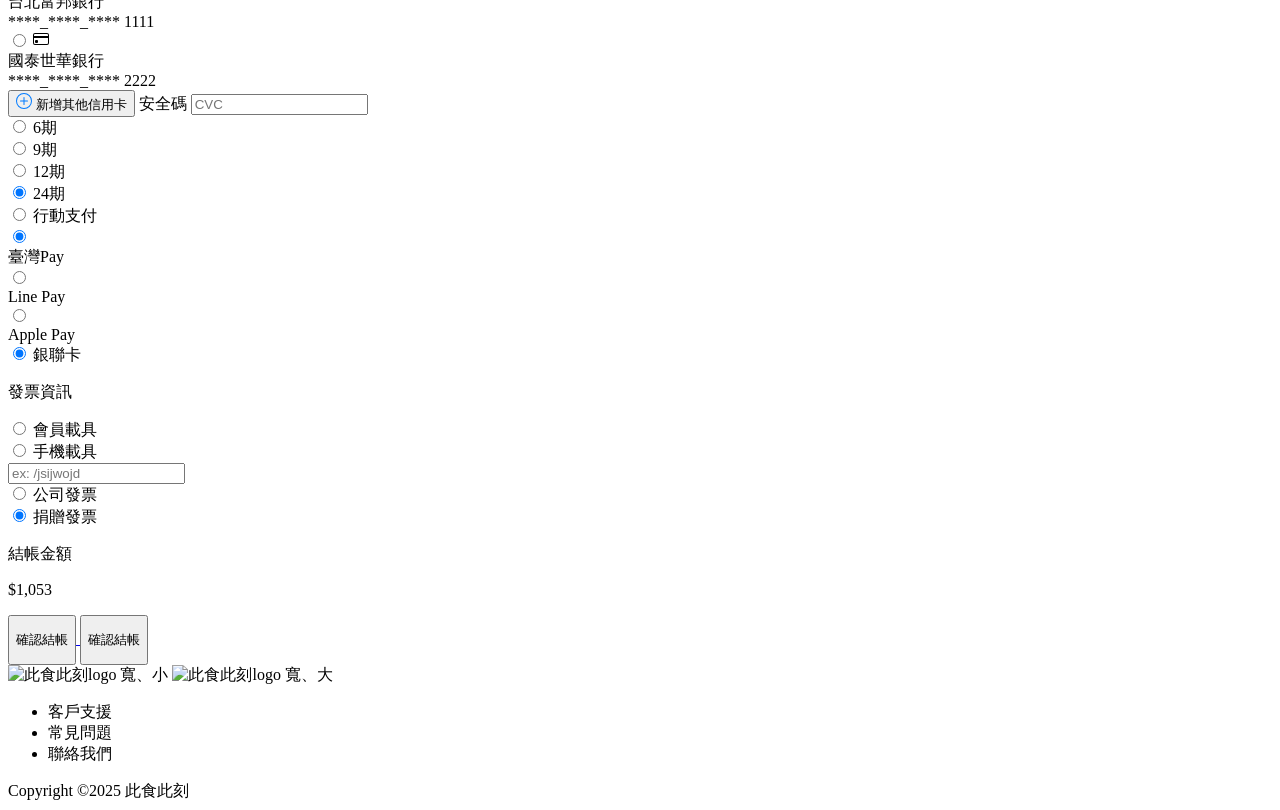
==== commit 487a6552: "Updates" ====
--- a/billing.html
+++ b/billing.html
@@ -5,8 +5,8 @@
     <meta name="viewport" content="width=device-width, initial-scale=1.0" />
     <link rel="icon" type="image/x-icon" href="/CookingMoment/favicon.ico" />
     <title>結帳流程頁面</title>
-    <script type="module" crossorigin src="/CookingMoment/assets/main-B9pgMNDM.js"></script>
-    <link rel="stylesheet" crossorigin href="/CookingMoment/assets/main-Bry2vb0S.css">
+    <script type="module" crossorigin src="/CookingMoment/assets/main-B9KXLYFQ.js"></script>
+    <link rel="stylesheet" crossorigin href="/CookingMoment/assets/main-j2gdvUQr.css">
   </head>
   <body>
     <!-- header -->
@@ -166,395 +166,340 @@
       <!-- billing -->
       <div class="container billing-container">
   <!-- 導覽列 / 結帳資訊 -->
-  <section class="pt-md-30 pb-md-30">
-    <div class="billing-infor d-flex align-items-center mb-md-16">
-      <a href="https://jasmine-0311.github.io/CookingMoment/index.html" class="text-reset text-decoration-none link-underline-none"><p class="Body2 Body2-md text-text-grey mt-md-2 mb-md-2">首頁</p></a>
-      <img src="data:image/svg+xml,%3csvg%20width='8'%20height='15'%20viewBox='0%200%208%2015'%20fill='none'%20xmlns='http://www.w3.org/2000/svg'%3e%3cpath%20d='M0.360006%200.600118C0.200006%200.813451%200.120006%201.02678%200.120006%201.24012C0.120006%201.45345%200.200006%201.66678%200.360006%201.88012L5.80001%207.32012L0.360006%2012.6801C0.253339%2012.8401%200.200006%2013.0401%200.200006%2013.2801C0.200006%2013.5201%200.266673%2013.7201%200.400006%2013.8801C0.533339%2014.0401%200.733339%2014.1201%201.00001%2014.1201C1.26667%2014.1201%201.45334%2014.0401%201.56001%2013.8801L7.56%207.88012C7.77334%207.66678%207.88%207.45345%207.88%207.24012C7.88%207.02678%207.77334%206.81345%207.56%206.60012L1.56001%200.600118C1.45334%200.440118%201.26667%200.360118%201.00001%200.360118C0.733339%200.360118%200.520006%200.440118%200.360006%200.600118Z'%20fill='%23757575'/%3e%3c/svg%3e" alt="next-page" class="text-text-grey ms-md-4 me-md-4">
-      <p class="Body2 Body2-md text-text-grey mt-md-2 mb-md-2">探索料理</p>
-      <img src="data:image/svg+xml,%3csvg%20width='8'%20height='15'%20viewBox='0%200%208%2015'%20fill='none'%20xmlns='http://www.w3.org/2000/svg'%3e%3cpath%20d='M0.360006%200.600118C0.200006%200.813451%200.120006%201.02678%200.120006%201.24012C0.120006%201.45345%200.200006%201.66678%200.360006%201.88012L5.80001%207.32012L0.360006%2012.6801C0.253339%2012.8401%200.200006%2013.0401%200.200006%2013.2801C0.200006%2013.5201%200.266673%2013.7201%200.400006%2013.8801C0.533339%2014.0401%200.733339%2014.1201%201.00001%2014.1201C1.26667%2014.1201%201.45334%2014.0401%201.56001%2013.8801L7.56%207.88012C7.77334%207.66678%207.88%207.45345%207.88%207.24012C7.88%207.02678%207.77334%206.81345%207.56%206.60012L1.56001%200.600118C1.45334%200.440118%201.26667%200.360118%201.00001%200.360118C0.733339%200.360118%200.520006%200.440118%200.360006%200.600118Z'%20fill='%23757575'/%3e%3c/svg%3e" alt="next-page" class="text-text-grey ms-md-4 me-md-4">
+  <section class="pt-md-30 pb-md-30 pt-18 pb-18">
+    <div class="billing-infor d-flex align-items-center mb-16">
+      <a href="https://jasmine-0311.github.io/CookingMoment/index.html" class="text-reset text-decoration-none link-underline-none"><p class="Body2 Body2-md text-text-grey mt-md-2 mb-md-2 mb-0">首頁</p></a>
+      <img src="data:image/svg+xml,%3csvg%20width='8'%20height='15'%20viewBox='0%200%208%2015'%20fill='none'%20xmlns='http://www.w3.org/2000/svg'%3e%3cpath%20d='M0.360006%200.600118C0.200006%200.813451%200.120006%201.02678%200.120006%201.24012C0.120006%201.45345%200.200006%201.66678%200.360006%201.88012L5.80001%207.32012L0.360006%2012.6801C0.253339%2012.8401%200.200006%2013.0401%200.200006%2013.2801C0.200006%2013.5201%200.266673%2013.7201%200.400006%2013.8801C0.533339%2014.0401%200.733339%2014.1201%201.00001%2014.1201C1.26667%2014.1201%201.45334%2014.0401%201.56001%2013.8801L7.56%207.88012C7.77334%207.66678%207.88%207.45345%207.88%207.24012C7.88%207.02678%207.77334%206.81345%207.56%206.60012L1.56001%200.600118C1.45334%200.440118%201.26667%200.360118%201.00001%200.360118C0.733339%200.360118%200.520006%200.440118%200.360006%200.600118Z'%20fill='%23757575'/%3e%3c/svg%3e" alt="next-page" class="text-text-grey ms-4 me-4">
+      <p class="Body2 Body2-md text-text-grey mt-md-2 mb-md-2 mb-0">探索料理</p>
+      <img src="data:image/svg+xml,%3csvg%20width='8'%20height='15'%20viewBox='0%200%208%2015'%20fill='none'%20xmlns='http://www.w3.org/2000/svg'%3e%3cpath%20d='M0.360006%200.600118C0.200006%200.813451%200.120006%201.02678%200.120006%201.24012C0.120006%201.45345%200.200006%201.66678%200.360006%201.88012L5.80001%207.32012L0.360006%2012.6801C0.253339%2012.8401%200.200006%2013.0401%200.200006%2013.2801C0.200006%2013.5201%200.266673%2013.7201%200.400006%2013.8801C0.533339%2014.0401%200.733339%2014.1201%201.00001%2014.1201C1.26667%2014.1201%201.45334%2014.0401%201.56001%2013.8801L7.56%207.88012C7.77334%207.66678%207.88%207.45345%207.88%207.24012C7.88%207.02678%207.77334%206.81345%207.56%206.60012L1.56001%200.600118C1.45334%200.440118%201.26667%200.360118%201.00001%200.360118C0.733339%200.360118%200.520006%200.440118%200.360006%200.600118Z'%20fill='%23757575'/%3e%3c/svg%3e" alt="next-page" class="text-text-grey ms-4 me-4 mb-0">
       <p class="h6 h-md-6 text-primary mb-0">結帳資訊</p>
     </div>
 
     <h1 class="h2 h-md-2 text-center">結帳資訊</h1>
   </section>
 
-  <div class="row d-flex justify-content-center">
-    <div class="col-md-6">
-      </div>
-          <!-- 收件人資訊 -->
-          <section class="billing-user-infor">
-            <div class="row justify-content-center">
-              <div class="col-md-2">
-                <p class="h5 h-md-5">收件人資訊</p>
-                <button class="btn btn-mid mb-md-16" type="button">同會員資料</button>
+  <!-- 收件人資訊 -->
+  <section class="billing-user-infor">
+    <div class="ms-md-55 ms-0">  
+      <p class="h4 h-md-5 text-primary mb-6">收件人資訊</p>
+      <button class="btn btn-small mb-md-16 mb-10" type="button">同會員資料</button>
+    </div>
+
+    <div class="d-flex justify-content-center">
+        <div class="billing-user-infor-title me-md-20 me-20">
+            <p class="h6 h-md-6 pt-5 mb-16">姓名</p>
+            <p class="h6 h-md-6 pt-5 mb-16">聯絡電話</p>
+            <p class="h6 h-md-6 pt-5 mb-16">Email</p>
+            <p class="h6 h-md-6 pt-5 mb-16">收件地址</p>
+            <p class="h6 h-md-6 pt-5 mb-16">配送時段</p>
+            <p class="h6 h-md-6 mb-0">有無管理室</p>
+        </div>
+
+        <div class="billing-user-infor-input">
+          <!-- 姓名 -->
+          <div class="d-flex justify-content-between mb-12">
+            <input class="form-control billing-user-first-name" type="text" placeholder="姓氏" aria-label="default input example">
+
+            <input class="form-control billing-user-last-name" type="text" placeholder="名字" aria-label="default input example">
+          </div>
+
+          <!-- 聯絡電話 -->
+          <input class="form-control receiving-address mb-12" type="tel" placeholder="請輸入聯絡電話" aria-label="default input example">
+          
+          <!-- E-mail -->
+          <!-- <label for="user-e-mail" class="form-label user-e-mail mb-0"> 
+          </label> -->
+          <input type="email" class="form-control mb-12" id="user-e-mail" placeholder="ex: 123456@gmail.com">
+
+          <!-- 收件地址 -->
+          <input class="form-control receiving-address mb-12" type="text" placeholder="請輸入收件地址" aria-label="default input example">
+
+          <!-- 配送時段 -->
+          <select class="form-select delivery-time delivery-time-select mb-8" aria-label="Default select example">
+            <option selected>（請選擇配送時段）</option>
+            <option value="morning">早上：9:00 ～ 12:00</option>
+            <option value="afternoon">下午：13:00 ～ 17:00</option>
+            <option value="evening">晚上：18:00 ～ 20:00</option>
+            <option value="no-limit">不限配送時段</option>
+          </select>
+
+          <!-- 有無管理室 -->
+          <div class="d-flex align-items-center">
+            <div class="form-check security-office me-10 mb-0">
+              <input class="form-check-input" type="radio" name="security-office" id="yes-security-office" checked>
+              <label class="form-check-label Body2 Body2-md" for="yes-security-office">
+                有
+              </label>
+            </div>
+            
+            <div class="form-check security-office mb-0">
+              <input class="form-check-input" type="radio" name="security-office" id="no-security-office" checked>
+              <label class="form-check-label Body2 Body2-md" for="no-security-office">
+                無
+              </label>
+            </div>
+          </div>
+
+        </div>
+
+    </div>  
+  </section>
+
+  <!-- 付款資訊 -->
+  <section class="billing-payment-infor">
+    <div class="ms-md-55 ms-0">
+      <p class="h4 h-md-5 text-primary mb-16">付款資訊</p>
+      <div>
+        <p class="h6 h-md-6 ms-md-16 mb-md-16">付款方式</p>
+      </div>
+    </div>
+
+    <div class="d-flex flex-column billing-middle-content">
+      <!-- 信用卡一次付清 -->
+      <div class="form-check mb-md-8">
+        <input class="form-check-input" type="radio" name="PaymentRadio" id="one-time-payment-credit">
+        <label class="form-check-label Body2 Body2-md mb-10" for="one-time-payment-credit">
+          信用卡一次付清
+        </label>
+
+
+        <div class="card-payment-section one-time-payment-section">
+          <div class="credit-card-option">
+            <input type="radio" name="credit-card" id="card-1" checked>
+            <label for="card-1" class="credit-card-label mt-md-8">
+              <img src="data:image/svg+xml,%3csvg%20xmlns='http://www.w3.org/2000/svg'%20width='16'%20height='16'%20fill='currentColor'%20class='bi%20bi-credit-card'%20viewBox='0%200%2016%2016'%3e%3cpath%20d='M0%204a2%202%200%200%201%202-2h12a2%202%200%200%201%202%202v8a2%202%200%200%201-2%202H2a2%202%200%200%201-2-2zm2-1a1%201%200%200%200-1%201v1h14V4a1%201%200%200%200-1-1zm13%204H1v5a1%201%200%200%200%201%201h12a1%201%200%200%200%201-1z'/%3e%3cpath%20d='M2%2010a1%201%200%200%201%201-1h1a1%201%200%200%201%201%201v1a1%201%200%200%201-1%201H3a1%201%200%200%201-1-1z'/%3e%3c/svg%3e" alt="Visa" class="ms-md-10 me-md-20">
+              <div class="credit-card-info">
+                <div class="credit-card-name">中國信託銀行</div>
+                <div class="credit-card-number">****_****_**** 3333</div>
               </div>
+            </label>
+          </div>
+
+          <div class="credit-card-option">
+            <input type="radio" name="credit-card" id="card-2">
+            <label for="card-2" class="credit-card-label">
+              <img src="data:image/svg+xml,%3csvg%20xmlns='http://www.w3.org/2000/svg'%20width='16'%20height='16'%20fill='currentColor'%20class='bi%20bi-credit-card'%20viewBox='0%200%2016%2016'%3e%3cpath%20d='M0%204a2%202%200%200%201%202-2h12a2%202%200%200%201%202%202v8a2%202%200%200%201-2%202H2a2%202%200%200%201-2-2zm2-1a1%201%200%200%200-1%201v1h14V4a1%201%200%200%200-1-1zm13%204H1v5a1%201%200%200%200%201%201h12a1%201%200%200%200%201-1z'/%3e%3cpath%20d='M2%2010a1%201%200%200%201%201-1h1a1%201%200%200%201%201%201v1a1%201%200%200%201-1%201H3a1%201%200%200%201-1-1z'/%3e%3c/svg%3e" alt="JCB" class="ms-md-10 me-md-20">
+              <div class="credit-card-info">
+                <div class="credit-card-name">台北富邦銀行</div>
+                <div class="credit-card-number">****_****_**** 1111</div>
+              </div>
+            </label>
+          </div>
+
+          <div class="credit-card-option">
+            <input type="radio" name="credit-card" id="card-3">
+            <label for="card-3" class="credit-card-label">
+              <img src="data:image/svg+xml,%3csvg%20xmlns='http://www.w3.org/2000/svg'%20width='16'%20height='16'%20fill='currentColor'%20class='bi%20bi-credit-card'%20viewBox='0%200%2016%2016'%3e%3cpath%20d='M0%204a2%202%200%200%201%202-2h12a2%202%200%200%201%202%202v8a2%202%200%200%201-2%202H2a2%202%200%200%201-2-2zm2-1a1%201%200%200%200-1%201v1h14V4a1%201%200%200%200-1-1zm13%204H1v5a1%201%200%200%200%201%201h12a1%201%200%200%200%201-1z'/%3e%3cpath%20d='M2%2010a1%201%200%200%201%201-1h1a1%201%200%200%201%201%201v1a1%201%200%200%201-1%201H3a1%201%200%200%201-1-1z'/%3e%3c/svg%3e" alt="Visa" class="ms-md-10 me-md-20">
+              <div class="credit-card-info">
+                <div class="credit-card-name">國泰世華銀行</div>
+                <div class="credit-card-number">****_****_**** 2222</div>
+              </div>
+            </label>
+          </div>
+
+          <button class="add-credit-card-btn credit-card-label mb-md-8 mb-10">
+            <img src="data:image/svg+xml,%3csvg%20xmlns='http://www.w3.org/2000/svg'%20width='16'%20height='16'%20fill='%23007bff'%20class='bi%20bi-plus-circle'%20viewBox='0%200%2016%2016'%3e%3cpath%20d='M8%2015A7%207%200%201%201%208%201a7%207%200%200%201%200%2014m0%201A8%208%200%201%200%208%200a8%208%200%200%200%200%2016'/%3e%3cpath%20d='M8%204a.5.5%200%200%201%20.5.5v3h3a.5.5%200%200%201%200%201h-3v3a.5.5%200%200%201-1%200v-3h-3a.5.5%200%200%201%200-1h3v-3A.5.5%200%200%201%208%204'/%3e%3c/svg%3e" alt="新增">
+            新增其他信用卡
+          </button>
+
+          <!-- 安全碼 -->
+          <label for="mobile-carrier-infor" class="form-label">安全碼</label>
+          <input type="text" class="mobile-carrier-input form-control mb-20" id="mobile-carrier-infor" placeholder="CVC">
+        </div>          
+      </div>
+
+      <!-- 信用卡分期付款 -->
+      <div class="form-check mb-md-8">
+        <input class="form-check-input" type="radio" name="PaymentRadio" id="revolving-payment" checked>
+        <label class="form-check-label Body2 Body2-md mb-10" for="revolving-payment">
+          信用卡分期付款
+        </label>
+
+        <div class="card-payment-section revolving-payment-section">
+          <div class="credit-card-option">
+            <input type="radio" name="credit-card" id="revolving-card-1" checked>
+            <label for="revolving-card-1" class="credit-card-label mt-md-8">
+              <img src="data:image/svg+xml,%3csvg%20xmlns='http://www.w3.org/2000/svg'%20width='16'%20height='16'%20fill='currentColor'%20class='bi%20bi-credit-card'%20viewBox='0%200%2016%2016'%3e%3cpath%20d='M0%204a2%202%200%200%201%202-2h12a2%202%200%200%201%202%202v8a2%202%200%200%201-2%202H2a2%202%200%200%201-2-2zm2-1a1%201%200%200%200-1%201v1h14V4a1%201%200%200%200-1-1zm13%204H1v5a1%201%200%200%200%201%201h12a1%201%200%200%200%201-1z'/%3e%3cpath%20d='M2%2010a1%201%200%200%201%201-1h1a1%201%200%200%201%201%201v1a1%201%200%200%201-1%201H3a1%201%200%200%201-1-1z'/%3e%3c/svg%3e" alt="Visa" class="ms-md-10 me-md-20">
+              <div class="credit-card-info">
+                <div class="credit-card-name">中國信託銀行</div>
+                <div class="credit-card-number">****_****_**** 3333</div>
+              </div>
+            </label>
+          </div>
+
+          <div class="credit-card-option">
+            <input type="radio" name="credit-card" id="revolving-card-2">
+            <label for="revolving-card-2" class="credit-card-label">
+              <img src="data:image/svg+xml,%3csvg%20xmlns='http://www.w3.org/2000/svg'%20width='16'%20height='16'%20fill='currentColor'%20class='bi%20bi-credit-card'%20viewBox='0%200%2016%2016'%3e%3cpath%20d='M0%204a2%202%200%200%201%202-2h12a2%202%200%200%201%202%202v8a2%202%200%200%201-2%202H2a2%202%200%200%201-2-2zm2-1a1%201%200%200%200-1%201v1h14V4a1%201%200%200%200-1-1zm13%204H1v5a1%201%200%200%200%201%201h12a1%201%200%200%200%201-1z'/%3e%3cpath%20d='M2%2010a1%201%200%200%201%201-1h1a1%201%200%200%201%201%201v1a1%201%200%200%201-1%201H3a1%201%200%200%201-1-1z'/%3e%3c/svg%3e" alt="JCB" class="ms-md-10 me-md-20">
+              <div class="credit-card-info">
+                <div class="credit-card-name">台北富邦銀行</div>
+                <div class="credit-card-number">****_****_**** 1111</div>
+              </div>
+            </label>
+          </div>
+
+          <div class="credit-card-option">
+            <input type="radio" name="credit-card" id="revolving-card-3">
+            <label for="revolving-card-3" class="credit-card-label">
+              <img src="data:image/svg+xml,%3csvg%20xmlns='http://www.w3.org/2000/svg'%20width='16'%20height='16'%20fill='currentColor'%20class='bi%20bi-credit-card'%20viewBox='0%200%2016%2016'%3e%3cpath%20d='M0%204a2%202%200%200%201%202-2h12a2%202%200%200%201%202%202v8a2%202%200%200%201-2%202H2a2%202%200%200%201-2-2zm2-1a1%201%200%200%200-1%201v1h14V4a1%201%200%200%200-1-1zm13%204H1v5a1%201%200%200%200%201%201h12a1%201%200%200%200%201-1z'/%3e%3cpath%20d='M2%2010a1%201%200%200%201%201-1h1a1%201%200%200%201%201%201v1a1%201%200%200%201-1%201H3a1%201%200%200%201-1-1z'/%3e%3c/svg%3e" alt="Visa" class="ms-md-10 me-md-20">
+              <div class="credit-card-info">
+                <div class="credit-card-name">國泰世華銀行</div>
+                <div class="credit-card-number">****_****_**** 2222</div>
+              </div>
+            </label>
+          </div>
+
+          <button class="add-credit-card-btn credit-card-label mb-md-8 mb-10">
+            <img src="data:image/svg+xml,%3csvg%20xmlns='http://www.w3.org/2000/svg'%20width='16'%20height='16'%20fill='%23007bff'%20class='bi%20bi-plus-circle'%20viewBox='0%200%2016%2016'%3e%3cpath%20d='M8%2015A7%207%200%201%201%208%201a7%207%200%200%201%200%2014m0%201A8%208%200%201%200%208%200a8%208%200%200%200%200%2016'/%3e%3cpath%20d='M8%204a.5.5%200%200%201%20.5.5v3h3a.5.5%200%200%201%200%201h-3v3a.5.5%200%200%201-1%200v-3h-3a.5.5%200%200%201%200-1h3v-3A.5.5%200%200%201%208%204'/%3e%3c/svg%3e" alt="新增">
+            新增其他信用卡
+          </button>
+
+          <!-- 安全碼 -->
+          <label for="mobile-carrier-infor" class="form-label">安全碼</label>
+          <input type="text" class="mobile-carrier-input form-control mb-md-8 mb-10" id="mobile-carrier-infor" placeholder="CVC">
+
+          <!-- 分期 -->
+          <div class="revolving-payment-time d-flex mb-md-20">
+            <div class="form-check me-md-8 me-10">
+              <input class="form-check-input" type="radio" name="revolving-payment-time" id="revolving-payment-time-6" checked>
+              <label class="form-check-label Body2 Body2-md" for="revolving-payment-time-6">
+                6期
+              </label>
+            </div>
             
-              <div class="col-md-6"></div>
-
-            <div class="row justify-content-center">
-              <div class="col-md-2"></div>
-
-                <div class="col-md-6">
-                  <div class="d-flex">
-                    <div class="billing-user-infor-title me-md-20">
-                      <div class="pt-md-3 pb-md-3">
-                        <p class="fs-md-6 mb-0">姓名</p>
-                      </div>
-                      <div class="pt-md-3 pb-md-3">
-                        <p class="fs-md-6 mb-0">聯絡電話</p>
-                      </div>
-                      <div class="pt-md-3 pb-md-3">
-                        <p class="fs-md-6 mb-0">Email</p>
-                      </div>
-                      <div class="pt-md-3 pb-md-3">
-                        <p class="fs-md-6 mb-0">收件地址</p>
-                      </div>
-                      <div class="pt-md-3 pb-md-3">
-                        <p class="fs-md-6 mb-0">配送時段</p>
-                      </div>
-                      <div class="pt-md-3 pb-md-3">
-                        <p class="fs-md-6 mb-md-1">有無管理室</p>
-                      </div>
-                    </div>
-
-                    <div class="billing-user-infor-input">
-                      <!-- 姓名 -->
-                      <div class="d-flex justify-content-between">
-                        <div class="billing-user-first-name mb-md-10">
-                          <input class="form-control" type="text" placeholder="姓氏" aria-label="default input example">
-                        </div>
-
-                        <div class="billing-user-last-name mb-md-10">
-                          <input class="form-control" type="text" placeholder="名字" aria-label="default input example">
-                        </div>
-                      </div>
-
-                      <!-- 聯絡電話 -->
-                      <div class="receiving-address mb-md-10">
-                        <input class="form-control" type="tel" placeholder="請輸入聯絡電話" aria-label="default input example">
-                      </div>
-                      
-                      <!-- E-mail -->
-                      <div class="user-e-mail d-flex align-items-center mb-md-10">
-                        <label for="user-e-mail" class="form-label mb-0"> 
-                        </label>
-                        <input type="email" class="form-control" id="user-e-mail" placeholder="ex: 123456@gmail.com">
-                      </div>
-
-                      <!-- 收件地址 -->
-                      <div class="receiving-address mb-md-10">
-                        <input class="form-control" type="text" placeholder="請輸入收件地址" aria-label="default input example">
-                      </div>
-
-                      <!-- 配送時段 -->
-                      <div class="delivery-time mb-md-10">
-                        <select class="form-select delivery-time-select" aria-label="Default select example">
-                          <option selected>（請選擇配送時段）</option>
-                          <option value="morning">早上：9:00 ～ 12:00</option>
-                          <option value="afternoon">下午：13:00 ～ 17:00</option>
-                          <option value="evening">晚上：18:00 ～ 20:00</option>
-                          <option value="no-limit">不限配送時段</option>
-                        </select>
-                      </div>
-
-                      <!-- 有無管理室 -->
-                      <div class="security-office d-flex align-items-center pt-md-3 pb-md-3">
-                        <div class="form-check me-md-8">
-                          <input class="form-check-input" type="radio" name="security-office" id="yes-security-office" checked>
-                          <label class="form-check-label Body2 Body2-md" for="yes-security-office">
-                            有
-                          </label>
-                        </div>
-                        
-                        <div class="form-check">
-                          <input class="form-check-input" type="radio" name="security-office" id="no-security-office" checked>
-                          <label class="form-check-label Body2 Body2-md" for="no-security-office">
-                            無
-                          </label>
-                        </div>
-                      </div>
-                    </div>
-                  </div>
-
+            <div class="form-check me-md-8 me-10">
+              <input class="form-check-input" type="radio" name="revolving-payment-time" id="revolving-payment-time-9" checked>
+              <label class="form-check-label Body2 Body2-md" for="revolving-payment-time-9">
+                9期
+              </label>
+            </div>
+
+            <div class="form-check me-md-8 me-10">
+              <input class="form-check-input" type="radio" name="revolving-payment-time" id="revolving-payment-time-12" checked>
+              <label class="form-check-label Body2 Body2-md" for="revolving-payment-time-12">
+                12期
+              </label>
+            </div>
+
+            <div class="form-check me-md-8">
+              <input class="form-check-input" type="radio" name="revolving-payment-time" id="revolving-payment-time-24" checked>
+              <label class="form-check-label Body2 Body2-md mb-md-0 mb-20" for="revolving-payment-time-24">
+                24期
+              </label>
+            </div>
+          </div>
+        </div> 
+      </div>
+
+      <!-- 行動支付 -->
+      <div class="form-check mb-md-8">
+        <input class="form-check-input" type="radio" name="PaymentRadio" id="mobile-payment" checked>
+        <label class="form-check-label Body2 Body2-md" for="mobile-payment">
+          行動支付
+        </label>
+
+        <div class="mobile-payment-section">
+          <div class="mobile-payment-section-item mb-md-0 mb-10">  
+            <div class="mobile-payment-option">
+              <input type="radio" name="mobile-payment" id="mobile-payment-1" checked>
+              <label for="mobile-payment-1" class="mobile-payment-label">
+                <div class="mobile-payment-info">
+                  <div class="mobile-payment-name h6 h-md-6 mb-0">臺灣Pay</div>
                 </div>
-              </div>
-            </div>
-          </section>
-
-          <!-- 付款資訊 -->
-          <section class="billing-payment-infor">
-            <div class="row justify-content-center">
-              <div class="col-md-2">
-                <p class="h5 h-md-5 mb-md-16">付款資訊</p>
-                <div class="">
-                  <p class="fs-md-6 ms-md-16 mb-md-16">付款方式</p>
+              </label>
+            </div>
+
+            <div class="mobile-payment-option">
+              <input type="radio" name="mobile-payment" id="mobile-payment-2">
+              <label for="mobile-payment-2" class="mobile-payment-label">
+                <div class="mobile-payment-info">
+                  <div class="mobile-payment-name h6 h-md-6 mb-0">Line Pay</div>
                 </div>
-              </div>
-            
-              <div class="col-md-6"></div>
-
-                <!-- 信用卡一次付清 -->
-              <div class="row justify-content-center">
-                <div class="col-md-2"></div>
-
-                <div class="col-md-6">
-                  <div class="form-check mb-md-8">
-                    <input class="form-check-input" type="radio" name="PaymentRadio" id="one-time-payment-credit">
-                    <label class="form-check-label Body2 Body2-md" for="one-time-payment-credit">
-                      信用卡一次付清
-                    </label>
-
-
-                    <div class="card-payment-section one-time-payment-section">
-                      <div class="credit-card-option">
-                        <input type="radio" name="credit-card" id="card-1" checked>
-                        <label for="card-1" class="credit-card-label mt-md-8">
-                          <img src="data:image/svg+xml,%3csvg%20xmlns='http://www.w3.org/2000/svg'%20width='16'%20height='16'%20fill='currentColor'%20class='bi%20bi-credit-card'%20viewBox='0%200%2016%2016'%3e%3cpath%20d='M0%204a2%202%200%200%201%202-2h12a2%202%200%200%201%202%202v8a2%202%200%200%201-2%202H2a2%202%200%200%201-2-2zm2-1a1%201%200%200%200-1%201v1h14V4a1%201%200%200%200-1-1zm13%204H1v5a1%201%200%200%200%201%201h12a1%201%200%200%200%201-1z'/%3e%3cpath%20d='M2%2010a1%201%200%200%201%201-1h1a1%201%200%200%201%201%201v1a1%201%200%200%201-1%201H3a1%201%200%200%201-1-1z'/%3e%3c/svg%3e" alt="Visa" class="ms-md-10 me-md-20">
-                          <div class="credit-card-info">
-                            <div class="credit-card-name">中國信託銀行</div>
-                            <div class="credit-card-number">****_****_**** 3333</div>
-                          </div>
-                        </label>
-                      </div>
-
-                      <div class="credit-card-option">
-                        <input type="radio" name="credit-card" id="card-2">
-                        <label for="card-2" class="credit-card-label">
-                          <img src="data:image/svg+xml,%3csvg%20xmlns='http://www.w3.org/2000/svg'%20width='16'%20height='16'%20fill='currentColor'%20class='bi%20bi-credit-card'%20viewBox='0%200%2016%2016'%3e%3cpath%20d='M0%204a2%202%200%200%201%202-2h12a2%202%200%200%201%202%202v8a2%202%200%200%201-2%202H2a2%202%200%200%201-2-2zm2-1a1%201%200%200%200-1%201v1h14V4a1%201%200%200%200-1-1zm13%204H1v5a1%201%200%200%200%201%201h12a1%201%200%200%200%201-1z'/%3e%3cpath%20d='M2%2010a1%201%200%200%201%201-1h1a1%201%200%200%201%201%201v1a1%201%200%200%201-1%201H3a1%201%200%200%201-1-1z'/%3e%3c/svg%3e" alt="JCB" class="ms-md-10 me-md-20">
-                          <div class="credit-card-info">
-                            <div class="credit-card-name">台北富邦銀行</div>
-                            <div class="credit-card-number">****_****_**** 1111</div>
-                          </div>
-                        </label>
-                      </div>
-
-                      <div class="credit-card-option">
-                        <input type="radio" name="credit-card" id="card-3">
-                        <label for="card-3" class="credit-card-label">
-                          <img src="data:image/svg+xml,%3csvg%20xmlns='http://www.w3.org/2000/svg'%20width='16'%20height='16'%20fill='currentColor'%20class='bi%20bi-credit-card'%20viewBox='0%200%2016%2016'%3e%3cpath%20d='M0%204a2%202%200%200%201%202-2h12a2%202%200%200%201%202%202v8a2%202%200%200%201-2%202H2a2%202%200%200%201-2-2zm2-1a1%201%200%200%200-1%201v1h14V4a1%201%200%200%200-1-1zm13%204H1v5a1%201%200%200%200%201%201h12a1%201%200%200%200%201-1z'/%3e%3cpath%20d='M2%2010a1%201%200%200%201%201-1h1a1%201%200%200%201%201%201v1a1%201%200%200%201-1%201H3a1%201%200%200%201-1-1z'/%3e%3c/svg%3e" alt="Visa" class="ms-md-10 me-md-20">
-                          <div class="credit-card-info">
-                            <div class="credit-card-name">國泰世華銀行</div>
-                            <div class="credit-card-number">****_****_**** 2222</div>
-                          </div>
-                        </label>
-                      </div>
-
-                      <button class="add-credit-card-btn credit-card-label mb-md-8">
-                        <img src="data:image/svg+xml,%3csvg%20xmlns='http://www.w3.org/2000/svg'%20width='16'%20height='16'%20fill='%23007bff'%20class='bi%20bi-plus-circle'%20viewBox='0%200%2016%2016'%3e%3cpath%20d='M8%2015A7%207%200%201%201%208%201a7%207%200%200%201%200%2014m0%201A8%208%200%201%200%208%200a8%208%200%200%200%200%2016'/%3e%3cpath%20d='M8%204a.5.5%200%200%201%20.5.5v3h3a.5.5%200%200%201%200%201h-3v3a.5.5%200%200%201-1%200v-3h-3a.5.5%200%200%201%200-1h3v-3A.5.5%200%200%201%208%204'/%3e%3c/svg%3e" alt="新增">
-                        新增其他信用卡
-                      </button>
-
-                      <!-- 安全碼 -->
-                      <label for="mobile-carrier-infor" class="form-label">安全碼</label>
-                      <input type="text" class="mobile-carrier-input form-control mb-md-20" id="mobile-carrier-infor" placeholder="CVC">
-                    </div>          
-                  </div>
-
-                  <!-- 信用卡分期付款 -->
-                  <div class="form-check mb-md-8">
-                    <input class="form-check-input" type="radio" name="PaymentRadio" id="revolving-payment" checked>
-                    <label class="form-check-label Body2 Body2-md" for="revolving-payment">
-                      信用卡分期付款
-                    </label>
-
-                    <div class="card-payment-section revolving-payment-section">
-                      <div class="credit-card-option">
-                        <input type="radio" name="credit-card" id="revolving-card-1" checked>
-                        <label for="revolving-card-1" class="credit-card-label mt-md-8">
-                          <img src="data:image/svg+xml,%3csvg%20xmlns='http://www.w3.org/2000/svg'%20width='16'%20height='16'%20fill='currentColor'%20class='bi%20bi-credit-card'%20viewBox='0%200%2016%2016'%3e%3cpath%20d='M0%204a2%202%200%200%201%202-2h12a2%202%200%200%201%202%202v8a2%202%200%200%201-2%202H2a2%202%200%200%201-2-2zm2-1a1%201%200%200%200-1%201v1h14V4a1%201%200%200%200-1-1zm13%204H1v5a1%201%200%200%200%201%201h12a1%201%200%200%200%201-1z'/%3e%3cpath%20d='M2%2010a1%201%200%200%201%201-1h1a1%201%200%200%201%201%201v1a1%201%200%200%201-1%201H3a1%201%200%200%201-1-1z'/%3e%3c/svg%3e" alt="Visa" class="ms-md-10 me-md-20">
-                          <div class="credit-card-info">
-                            <div class="credit-card-name">中國信託銀行</div>
-                            <div class="credit-card-number">****_****_**** 3333</div>
-                          </div>
-                        </label>
-                      </div>
-
-                      <div class="credit-card-option">
-                        <input type="radio" name="credit-card" id="revolving-card-2">
-                        <label for="revolving-card-2" class="credit-card-label">
-                          <img src="data:image/svg+xml,%3csvg%20xmlns='http://www.w3.org/2000/svg'%20width='16'%20height='16'%20fill='currentColor'%20class='bi%20bi-credit-card'%20viewBox='0%200%2016%2016'%3e%3cpath%20d='M0%204a2%202%200%200%201%202-2h12a2%202%200%200%201%202%202v8a2%202%200%200%201-2%202H2a2%202%200%200%201-2-2zm2-1a1%201%200%200%200-1%201v1h14V4a1%201%200%200%200-1-1zm13%204H1v5a1%201%200%200%200%201%201h12a1%201%200%200%200%201-1z'/%3e%3cpath%20d='M2%2010a1%201%200%200%201%201-1h1a1%201%200%200%201%201%201v1a1%201%200%200%201-1%201H3a1%201%200%200%201-1-1z'/%3e%3c/svg%3e" alt="JCB" class="ms-md-10 me-md-20">
-                          <div class="credit-card-info">
-                            <div class="credit-card-name">台北富邦銀行</div>
-                            <div class="credit-card-number">****_****_**** 1111</div>
-                          </div>
-                        </label>
-                      </div>
-
-                      <div class="credit-card-option">
-                        <input type="radio" name="credit-card" id="revolving-card-3">
-                        <label for="revolving-card-3" class="credit-card-label">
-                          <img src="data:image/svg+xml,%3csvg%20xmlns='http://www.w3.org/2000/svg'%20width='16'%20height='16'%20fill='currentColor'%20class='bi%20bi-credit-card'%20viewBox='0%200%2016%2016'%3e%3cpath%20d='M0%204a2%202%200%200%201%202-2h12a2%202%200%200%201%202%202v8a2%202%200%200%201-2%202H2a2%202%200%200%201-2-2zm2-1a1%201%200%200%200-1%201v1h14V4a1%201%200%200%200-1-1zm13%204H1v5a1%201%200%200%200%201%201h12a1%201%200%200%200%201-1z'/%3e%3cpath%20d='M2%2010a1%201%200%200%201%201-1h1a1%201%200%200%201%201%201v1a1%201%200%200%201-1%201H3a1%201%200%200%201-1-1z'/%3e%3c/svg%3e" alt="Visa" class="ms-md-10 me-md-20">
-                          <div class="credit-card-info">
-                            <div class="credit-card-name">國泰世華銀行</div>
-                            <div class="credit-card-number">****_****_**** 2222</div>
-                          </div>
-                        </label>
-                      </div>
-
-                      <button class="add-credit-card-btn credit-card-label mb-md-8">
-                        <img src="data:image/svg+xml,%3csvg%20xmlns='http://www.w3.org/2000/svg'%20width='16'%20height='16'%20fill='%23007bff'%20class='bi%20bi-plus-circle'%20viewBox='0%200%2016%2016'%3e%3cpath%20d='M8%2015A7%207%200%201%201%208%201a7%207%200%200%201%200%2014m0%201A8%208%200%201%200%208%200a8%208%200%200%200%200%2016'/%3e%3cpath%20d='M8%204a.5.5%200%200%201%20.5.5v3h3a.5.5%200%200%201%200%201h-3v3a.5.5%200%200%201-1%200v-3h-3a.5.5%200%200%201%200-1h3v-3A.5.5%200%200%201%208%204'/%3e%3c/svg%3e" alt="新增">
-                        新增其他信用卡
-                      </button>
-
-                      <!-- 安全碼 -->
-                      <label for="mobile-carrier-infor" class="form-label">安全碼</label>
-                      <input type="text" class="mobile-carrier-input form-control mb-md-8" id="mobile-carrier-infor" placeholder="CVC">
-
-                      <!-- 分期 -->
-                      <div class="revolving-payment-time d-flex mb-md-20">
-                        <div class="form-check me-md-8">
-                          <input class="form-check-input" type="radio" name="revolving-payment-time" id="revolving-payment-time-6" checked>
-                          <label class="form-check-label Body2 Body2-md" for="revolving-payment-time-6">
-                            6期
-                          </label>
-                        </div>
-                        
-                        <div class="form-check me-md-8">
-                          <input class="form-check-input" type="radio" name="revolving-payment-time" id="revolving-payment-time-9" checked>
-                          <label class="form-check-label Body2 Body2-md" for="revolving-payment-time-9">
-                            9期
-                          </label>
-                        </div>
-
-                        <div class="form-check me-md-8">
-                          <input class="form-check-input" type="radio" name="revolving-payment-time" id="revolving-payment-time-12" checked>
-                          <label class="form-check-label Body2 Body2-md" for="revolving-payment-time-12">
-                            12期
-                          </label>
-                        </div>
-
-                        <div class="form-check me-md-8">
-                          <input class="form-check-input" type="radio" name="revolving-payment-time" id="revolving-payment-time-24" checked>
-                          <label class="form-check-label Body2 Body2-md" for="revolving-payment-time-24">
-                            24期
-                          </label>
-                        </div>
-                      </div>
-                    </div> 
-                  </div>
-
-                  <!-- 行動支付 -->
-                  <div class="form-check mb-md-8">
-                    <input class="form-check-input" type="radio" name="PaymentRadio" id="mobile-payment" checked>
-                    <label class="form-check-label Body2 Body2-md" for="mobile-payment">
-                      行動支付
-                    </label>
-
-                    <div class="mobile-payment-section">
-                      <div class="mobile-payment-section-item">  
-                        <div class="mobile-payment-option">
-                          <input type="radio" name="mobile-payment" id="mobile-payment-1" checked>
-                          <label for="mobile-payment-1" class="mobile-payment-label">
-                            <div class="mobile-payment-info">
-                              <div class="mobile-payment-name h6 h-md-6 mb-0">臺灣Pay</div>
-                            </div>
-                          </label>
-                        </div>
-
-                        <div class="mobile-payment-option">
-                          <input type="radio" name="mobile-payment" id="mobile-payment-2">
-                          <label for="mobile-payment-2" class="mobile-payment-label">
-                            <div class="mobile-payment-info">
-                              <div class="mobile-payment-name h6 h-md-6 mb-0">Line Pay</div>
-                            </div>
-                          </label>
-                        </div>
-
-                        <div class="mobile-payment-option">
-                          <input type="radio" name="mobile-payment" id="mobile-payment-3">
-                          <label for="mobile-payment-3" class="mobile-payment-label">
-                            <div class="mobile-payment-info">
-                              <div class="mobile-payment-name h6 h-md-6 mb-0">Apple Pay</div>
-                            </div>
-                          </label>
-                        </div>
-                      </div>
-                    </div>
-                  </div>
-
-                  <!-- 銀聯卡 -->
-                  <div class="form-check">
-                    <input class="form-check-input" type="radio" name="PaymentRadio" id="donation-receipt" checked>
-                    <label class="form-check-label Body2 Body2-md" for="donation-receipt">
-                      銀聯卡
-                    </label>
-                  </div>
+              </label>
+            </div>
+
+            <div class="mobile-payment-option">
+              <input type="radio" name="mobile-payment" id="mobile-payment-3">
+              <label for="mobile-payment-3" class="mobile-payment-label">
+                <div class="mobile-payment-info">
+                  <div class="mobile-payment-name h6 h-md-6 mb-0">Apple Pay</div>
                 </div>
-              </div>
-            </div>
-          </section>
-
-          <!-- 發票資訊 -->
-          <section class="billing-receipt-infor">
-            <div class="row justify-content-center">
-              <div class="col-md-2">
-                <div>
-                  <p class="h5 h-md-5 mb-md-16">發票資訊</p>
-                </div>
-              </div>
-            
-              <div class="col-md-6"></div>
-
-              <div class="row justify-content-center">
-                <!-- 會員載具 -->
-                <div class="col-md-2"></div>
-
-                <div class="col-md-6">
-                  <div class="form-check mb-md-8">
-                    <input class="form-check-input" type="radio" name="ReceiptRadio" id="member-carrier">
-                    <label class="form-check-label Body2 Body2-md" for="member-carrier">
-                      會員載具
-                    </label>
-                  </div>
-
-                  <!-- 手機載具 -->
-                  <div class="form-check mb-md-8">
-                    <input class="form-check-input" type="radio" name="ReceiptRadio" id="mobile-carrier" checked>
-                    <label class="form-check-label Body2 Body2-md mb-md-4" for="mobile-carrier">
-                      手機載具
-                    </label>
-
-                    <div class="mobile-carrier-section">
-                      <label for="mobile-carrier-infor" class="form-label mobile-carrier-disable"></label>
-                      <input type="text" class="mobile-carrier-input form-control mb-md-8" id="mobile-carrier-infor" placeholder="ex: /jsijwojd">
-                    </div>
-                  </div>
-
-                  <!-- 公司發票 -->
-                  <div class="form-check mb-md-8">
-                    <input class="form-check-input" type="radio" name="ReceiptRadio" id="company-receipt" checked>
-                    <label class="form-check-label Body2 Body2-md" for="company-receipt">
-                      公司發票
-                    </label>
-                  </div>
-
-                  <!-- 捐贈發票 -->
-                  <div class="form-check">
-                    <input class="form-check-input" type="radio" name="ReceiptRadio" id="donation-receipt" checked>
-                    <label class="form-check-label Body2 Body2-md" for="donation-receipt">
-                      捐贈發票
-                    </label>
-                  </div>
-                </div>
-              </div>
-            </div>
-          </section>
-
-          <!-- 結帳金額 -->
-          <section class="billing-total-pay">
-            <div class="row d-flex justify-content-center">
-              <div class="col-md-9">
-                <div class="d-flex align-items-center justify-content-between h4 h-md-4 ms-md-30 mb-0">
-                  <p class="mb-0">結帳金額</p>
-                  <p class="mb-0">$1,053</p>
-                  <a href="https://iris175.github.io/CookingMoment/orders.html" class="text-reset text-decoration-none link-underline-none"><button class="btn btn-secondary mt-md-4" type="button"><p class="h4 h-md-4 mb-0">確認結帳</p></button></a>
-                </div>
-              </div>
-            </div>
-          </section>
-
-      </div>
-    </div>
+              </label>
+            </div>
+          </div>
+        </div>
+      </div>
+
+      <!-- 銀聯卡 -->
+      <div class="form-check">
+        <input class="form-check-input" type="radio" name="PaymentRadio" id="donation-receipt" checked>
+        <label class="form-check-label Body2 Body2-md" for="donation-receipt">
+          銀聯卡
+        </label>
+      </div>
+    </div>
+  </section>
+
+  <!-- 發票資訊 -->
+  <section class="billing-receipt-infor">
+    <div class="ms-md-55">
+      <div>
+        <p class="h4 h-md-5 text-primary mb-16">發票資訊</p>
+      </div>
+    </div>
+
+
+    <div class="d-flex flex-column billing-middle-content">
+    <!-- 會員載具 -->
+      <div class="form-check mb-8">
+        <input class="form-check-input" type="radio" name="ReceiptRadio" id="member-carrier">
+        <label class="form-check-label Body2 Body2-md" for="member-carrier">
+          會員載具
+        </label>
+      </div>
+
+      <!-- 手機載具 -->
+      <div class="form-check mb-8">
+        <input class="form-check-input" type="radio" name="ReceiptRadio" id="mobile-carrier" checked>
+        <label class="form-check-label Body2 Body2-md mb-4 " for="mobile-carrier">
+          手機載具
+        </label>
+
+        <div class="mobile-carrier-section">
+          <label for="mobile-carrier-infor" class="form-label mobile-carrier-disable"></label>
+          <input type="text" class="mobile-carrier-input form-control mb-md-8 mb-10" id="mobile-carrier-infor" placeholder="ex: /jsijwojd">
+        </div>
+      </div>
+
+      <!-- 公司發票 -->
+      <div class="form-check mb-8">
+        <input class="form-check-input" type="radio" name="ReceiptRadio" id="company-receipt" checked>
+        <label class="form-check-label Body2 Body2-md" for="company-receipt">
+          公司發票
+        </label>
+      </div>
+
+      <!-- 捐贈發票 -->
+      <div class="form-check">
+        <input class="form-check-input" type="radio" name="ReceiptRadio" id="donation-receipt" checked>
+        <label class="form-check-label Body2 Body2-md" for="donation-receipt">
+          捐贈發票
+        </label>
+      </div>
+    </div>
+  </section>
+
+  <!-- 結帳金額 -->
+  <section class="billing-total-pay">
+    <div class="d-flex align-items-center justify-content-between justify-content-md-around h4 h-md-4 ms-md-30 mb-0">
+      <p class="mb-0">結帳金額</p>
+      <p class="mb-0">$1,053</p>
+      <a href="https://iris175.github.io/CookingMoment/orders.html" class="text-reset text-decoration-none link-underline-none">
+        <button class="btn btn-secondary d-none d-md-block mt-md-4" type="button"><p class="h4 h-md-4 mb-0">確認結帳</p></button>
+        <button class="btn btn-small d-block d-md-none mt-md-4" type="button"><p class="h4 h-md-4 mb-0">確認結帳</p></button>
+    </a>
+    </div>
+  </section>
 </div>
     </div>
 
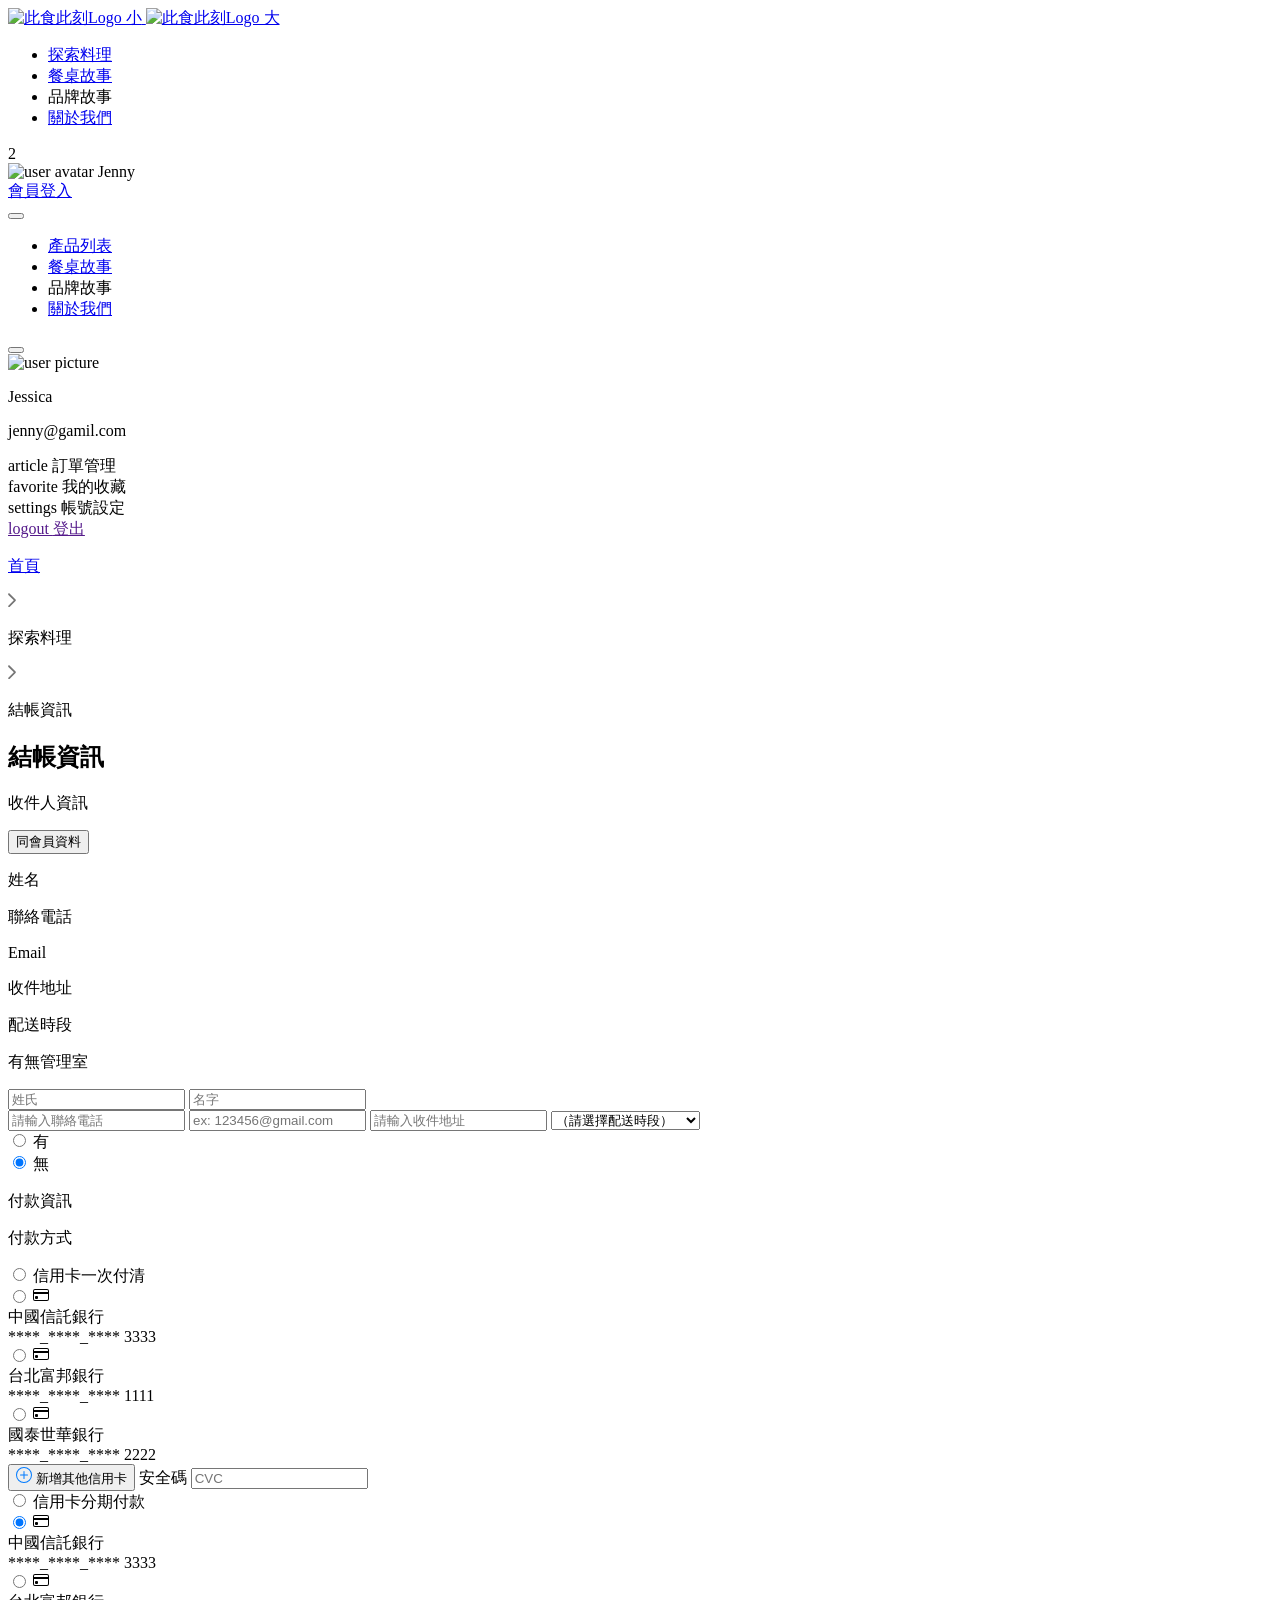
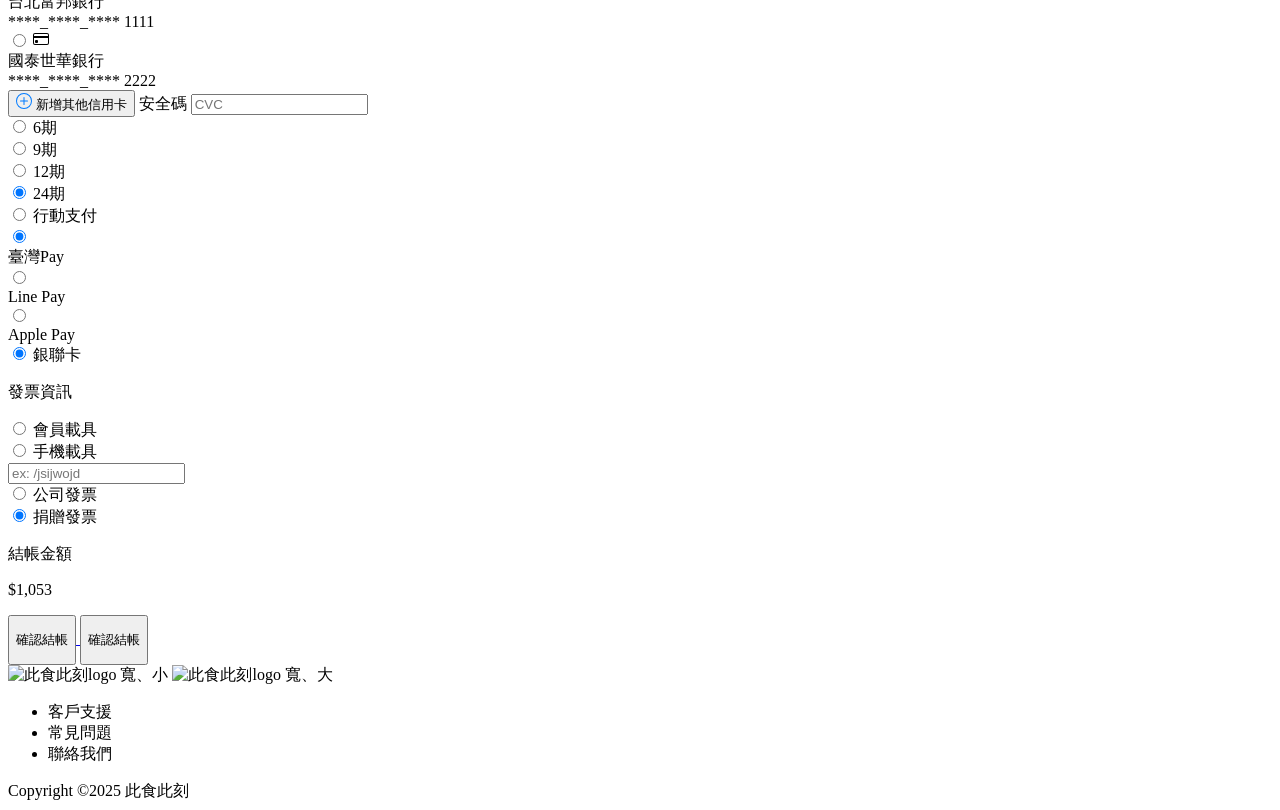
==== commit cba6f129: "Updates" ====
--- a/billing.html
+++ b/billing.html
@@ -30,7 +30,7 @@
             class="list-unstyled d-flex justify-content-evenly h5 text-primary"
           >
             <li>
-              <a class="text-decoration-none" href="https://jasmine-0311.github.io/CookingMoment/products.html">產品列表</a>
+              <a class="text-decoration-none" href="https://jasmine-0311.github.io/CookingMoment/products.html">探索料理</a>
             </li>
             <li>
               <a class="text-decoration-none" href="#table_story">餐桌故事</a>
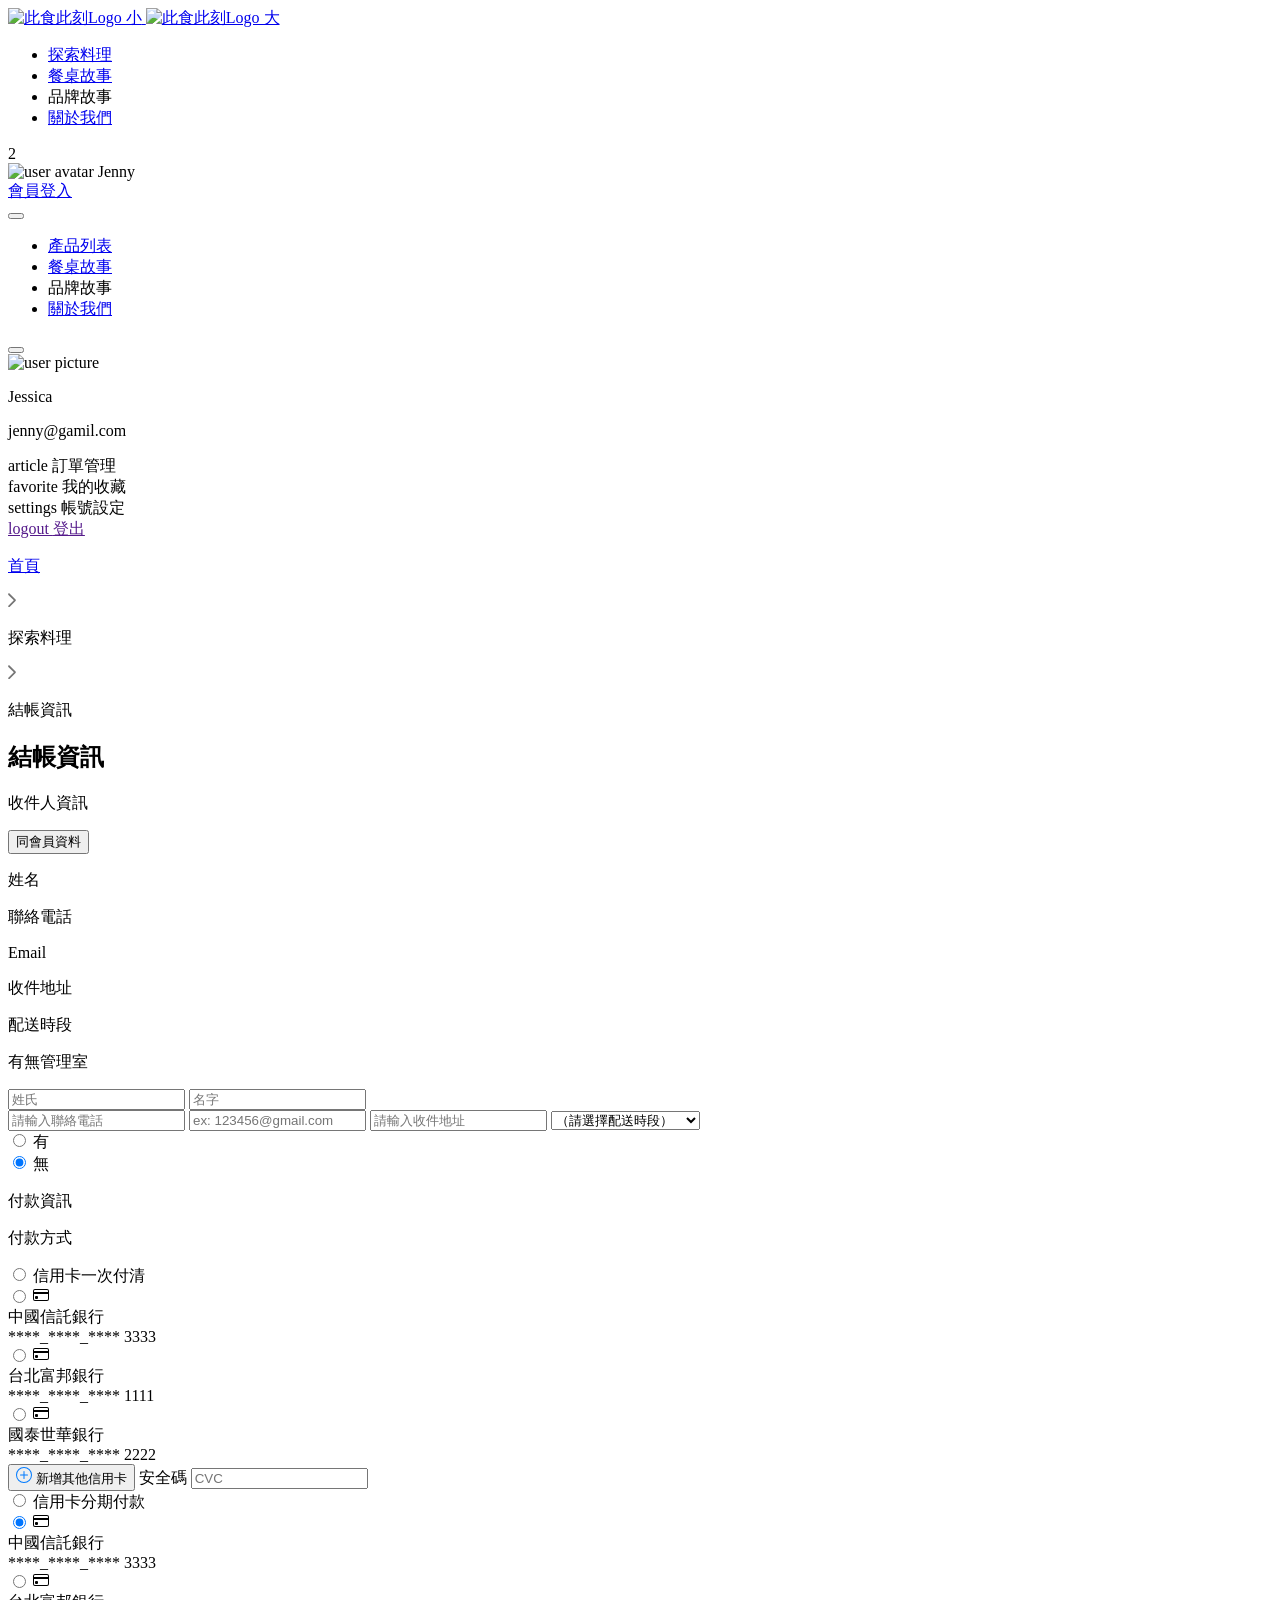
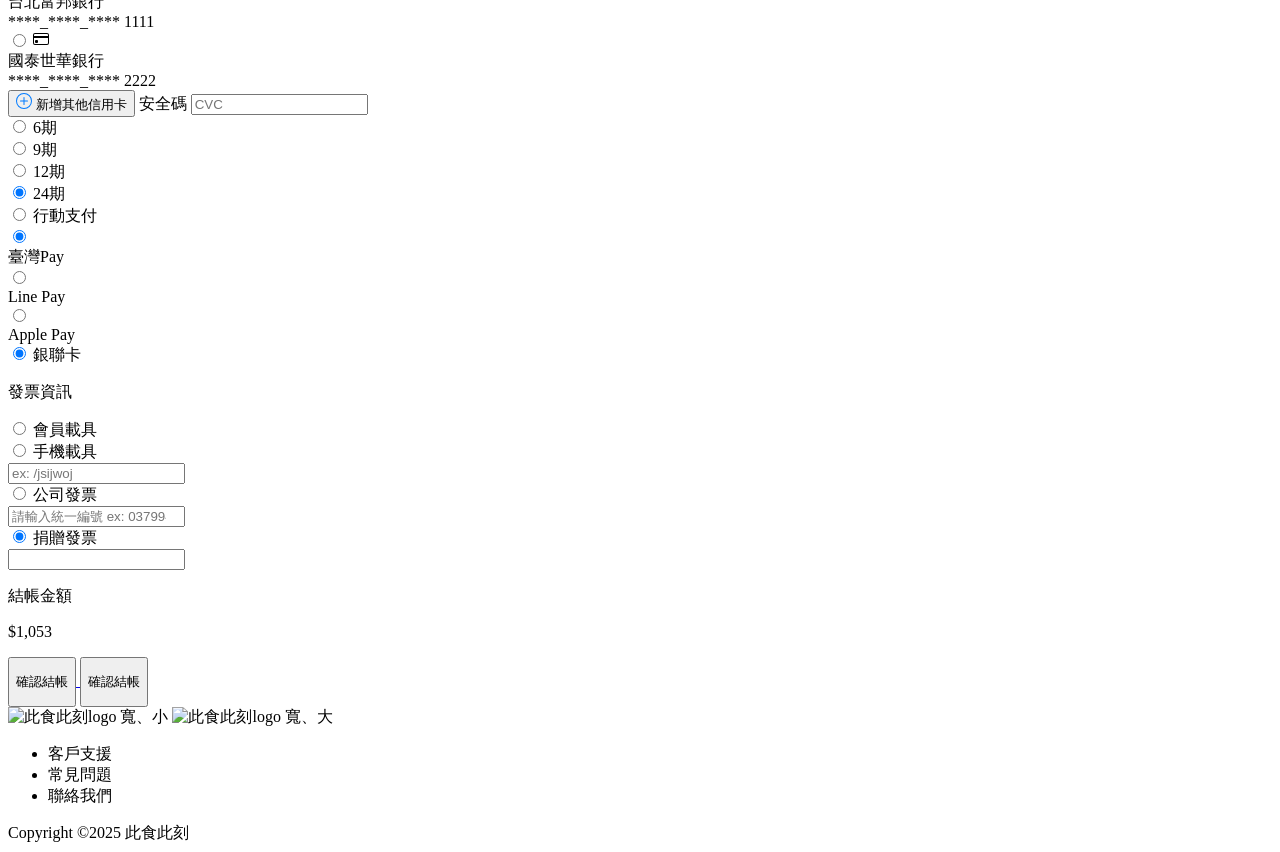
==== commit 1367c407: "Updates" ====
--- a/billing.html
+++ b/billing.html
@@ -5,8 +5,8 @@
     <meta name="viewport" content="width=device-width, initial-scale=1.0" />
     <link rel="icon" type="image/x-icon" href="/CookingMoment/favicon.ico" />
     <title>結帳流程頁面</title>
-    <script type="module" crossorigin src="/CookingMoment/assets/main-B9KXLYFQ.js"></script>
-    <link rel="stylesheet" crossorigin href="/CookingMoment/assets/main-j2gdvUQr.css">
+    <script type="module" crossorigin src="/CookingMoment/assets/main-C53ovr-w.js"></script>
+    <link rel="stylesheet" crossorigin href="/CookingMoment/assets/main-B0ZadHIT.css">
   </head>
   <body>
     <!-- header -->
@@ -303,8 +303,8 @@
           </button>
 
           <!-- 安全碼 -->
-          <label for="mobile-carrier-infor" class="form-label">安全碼</label>
-          <input type="text" class="mobile-carrier-input form-control mb-20" id="mobile-carrier-infor" placeholder="CVC">
+          <label for="credit-security-code-infor" class="form-label">安全碼</label>
+          <input type="text" class="form-check-infor-input form-control mb-20" id="credit-security-code-infor" placeholder="CVC">
         </div>          
       </div>
 
@@ -355,8 +355,8 @@
           </button>
 
           <!-- 安全碼 -->
-          <label for="mobile-carrier-infor" class="form-label">安全碼</label>
-          <input type="text" class="mobile-carrier-input form-control mb-md-8 mb-10" id="mobile-carrier-infor" placeholder="CVC">
+          <label for="credit-security-code-infor" class="form-label">安全碼</label>
+          <input type="text" class="form-check-infor-input form-control mb-md-8 mb-10" id="credit-security-code-infor" placeholder="CVC">
 
           <!-- 分期 -->
           <div class="revolving-payment-time d-flex mb-md-20">
@@ -460,31 +460,41 @@
 
       <!-- 手機載具 -->
       <div class="form-check mb-8">
-        <input class="form-check-input" type="radio" name="ReceiptRadio" id="mobile-carrier" checked>
-        <label class="form-check-label Body2 Body2-md mb-4 " for="mobile-carrier">
+        <input class="form-check-input" type="radio" name="ReceiptRadio" id="form-check-infor" checked>
+        <label class="form-check-label Body2 Body2-md mb-4" for="form-check-infor">
           手機載具
         </label>
 
-        <div class="mobile-carrier-section">
-          <label for="mobile-carrier-infor" class="form-label mobile-carrier-disable"></label>
-          <input type="text" class="mobile-carrier-input form-control mb-md-8 mb-10" id="mobile-carrier-infor" placeholder="ex: /jsijwojd">
+        <div class="form-check-infor-section">
+          <label for="mobile-carrier-infor" class="form-label form-check-infor-disable"></label>
+          <input type="text" class="form-check-infor-input form-control mb-md-8 mb-10" id="mobile-carrier-infor" placeholder="ex: /jsijwoj">
         </div>
       </div>
 
       <!-- 公司發票 -->
       <div class="form-check mb-8">
-        <input class="form-check-input" type="radio" name="ReceiptRadio" id="company-receipt" checked>
-        <label class="form-check-label Body2 Body2-md" for="company-receipt">
+        <input class="form-check-input" type="radio" name="ReceiptRadio" id="form-check-infor" checked>
+        <label class="form-check-label Body2 Body2-md mb-4" for="form-check-infor">
           公司發票
         </label>
+
+        <div class="form-check-infor-section">
+          <label for="company-receipt-infor" class="form-label form-check-infor-disable"></label>
+          <input type="number" class="form-check-infor-input form-control mb-md-8 mb-10" id="company-receipt-infor" placeholder="請輸入統一編號 ex: 03799401">
+        </div>
       </div>
 
       <!-- 捐贈發票 -->
       <div class="form-check">
-        <input class="form-check-input" type="radio" name="ReceiptRadio" id="donation-receipt" checked>
-        <label class="form-check-label Body2 Body2-md" for="donation-receipt">
+        <input class="form-check-input" type="radio" name="ReceiptRadio" id="form-check-infor" checked>
+        <label class="form-check-label Body2 Body2-md mb-4" for="form-check-infor">
           捐贈發票
         </label>
+
+        <div class="form-check-infor-section">
+          <label for="donation-receipt-infor" class="form-label form-check-infor-disable"></label>
+          <input type="text" class="form-check-infor-input form-control mb-md-8 mb-10" id="donation-receipt-infor" placeholder="">
+        </div>
       </div>
     </div>
   </section>
